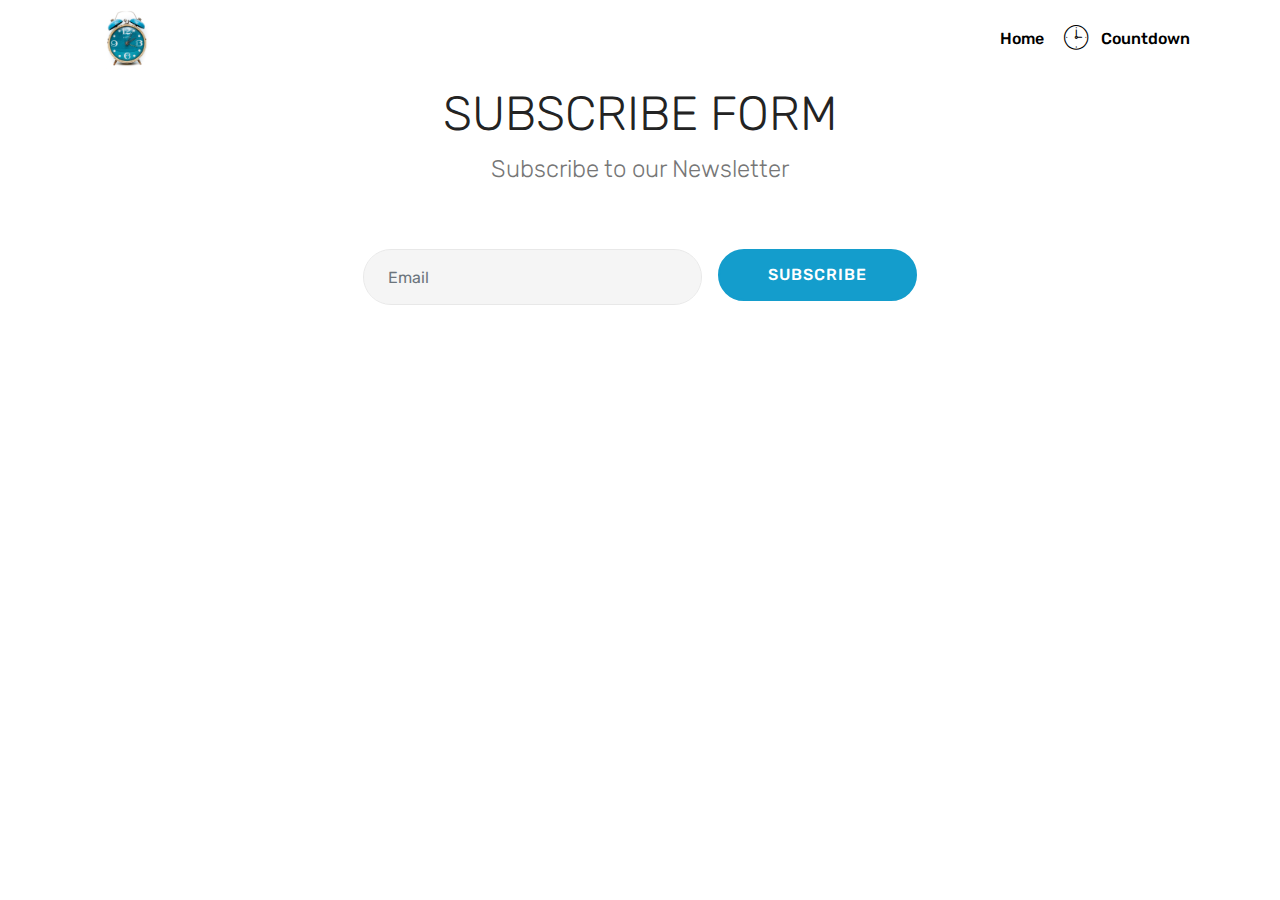
==== index.html @ 32a5a4f1 "create github pages" ====
<!DOCTYPE html>
<html  >
<head>
  <!-- Site made with Mobirise Website Builder v4.12.3, https://mobirise.com -->
  <meta charset="UTF-8">
  <meta http-equiv="X-UA-Compatible" content="IE=edge">
  <meta name="generator" content="Mobirise v4.12.3, mobirise.com">
  <meta name="viewport" content="width=device-width, initial-scale=1, minimum-scale=1">
  <link rel="shortcut icon" href="assets/images/mbr.jpg" type="image/x-icon">
  <meta name="description" content="">
  
  
  <title>Home</title>
  <link rel="stylesheet" href="assets/web/assets/mobirise-icons/mobirise-icons.css">
  <link rel="stylesheet" href="assets/bootstrap/css/bootstrap.min.css">
  <link rel="stylesheet" href="assets/bootstrap/css/bootstrap-grid.min.css">
  <link rel="stylesheet" href="assets/bootstrap/css/bootstrap-reboot.min.css">
  <link rel="stylesheet" href="assets/tether/tether.min.css">
  <link rel="stylesheet" href="assets/dropdown/css/style.css">
  <link rel="stylesheet" href="assets/theme/css/style.css">
  <link rel="preload" as="style" href="assets/mobirise/css/mbr-additional.css"><link rel="stylesheet" href="assets/mobirise/css/mbr-additional.css" type="text/css">
  
  
  
</head>
<body>
  <section class="menu cid-s69Que84kx" once="menu" id="menu2-0">

    

    <nav class="navbar navbar-expand beta-menu navbar-dropdown align-items-center navbar-fixed-top navbar-toggleable-sm">
        <button class="navbar-toggler navbar-toggler-right" type="button" data-toggle="collapse" data-target="#navbarSupportedContent" aria-controls="navbarSupportedContent" aria-expanded="false" aria-label="Toggle navigation">
            <div class="hamburger">
                <span></span>
                <span></span>
                <span></span>
                <span></span>
            </div>
        </button>
        <div class="menu-logo">
            <div class="navbar-brand">
                <span class="navbar-logo">
                    <a href="#top">
                        <img src="assets/images/mbr.jpg" alt="Mobirise" title="" style="height: 3.8rem;">
                    </a>
                </span>
                
            </div>
        </div>
        <div class="collapse navbar-collapse" id="navbarSupportedContent">
            <ul class="navbar-nav nav-dropdown nav-right" data-app-modern-menu="true"><li class="nav-item">
                    <a class="nav-link link text-black display-4" href="#top">
                        Home<br></a>
                </li>
                <li class="nav-item">
                    <a class="nav-link link text-black display-4" href="https://mobirise.co"><span class="mbri-clock mbr-iconfont mbr-iconfont-btn"></span>Countdown</a>
                </li></ul>
            
        </div>
    </nav>
</section>

<section class="engine"><a href="https://mobirise.info/q">responsive website templates</a></section><section class="mbr-section form3 cid-s69RlqzAQ7" id="form3-2">

    

    

    <div class="container">
        <div class="row justify-content-center">
            <div class="title col-12 col-lg-8">
                <h2 class="align-center pb-2 mbr-fonts-style display-2">
                    SUBSCRIBE FORM
                </h2>
                <h3 class="mbr-section-subtitle align-center pb-5 mbr-light mbr-fonts-style display-5">
                    Subscribe to our Newsletter
                </h3>
            </div>
        </div>

        <div class="row py-2 justify-content-center">
            <div class="col-12 col-lg-6  col-md-8 " data-form-type="formoid">
                <!---Formbuilder Form--->
                <form action="https://mobirise.com/" method="POST" class="mbr-form form-with-styler" data-form-title="Mobirise Form"><input type="hidden" name="email" data-form-email="true" value="eE0PoYjdvXdyvgnJdtGIcKxyGFdtBMKmzYvgqTqOz9B08uJeAkQHFXdXEW5zyELEdpANxX0bjVE+nSYcNkMF8zkrwMq7YS2XF1Akot2BmqCSuTBiRrSqjq4r8BH7pEhG">
                    <div class="row">
                        <div hidden="hidden" data-form-alert="" class="alert alert-success col-12">Thanks for fuckin existing idk</div>
                        <div hidden="hidden" data-form-alert-danger="" class="alert alert-danger col-12">
                        </div>
                    </div>
                    <div class="dragArea row">
                        <div class="form-group col" data-for="email">
                            <input type="email" name="email" placeholder="Email" data-form-field="Email" required="required" class="form-control display-7" id="email-form3-2">
                        </div>
                        <div class="col-auto input-group-btn"><button type="submit" class="btn btn-primary display-4">SUBSCRIBE</button></div>
                    </div>
                </form><!---Formbuilder Form--->
            </div>
        </div>
    </div>
</section>


  <script src="assets/web/assets/jquery/jquery.min.js"></script>
  <script src="assets/popper/popper.min.js"></script>
  <script src="assets/bootstrap/js/bootstrap.min.js"></script>
  <script src="assets/tether/tether.min.js"></script>
  <script src="assets/smoothscroll/smooth-scroll.js"></script>
  <script src="assets/dropdown/js/nav-dropdown.js"></script>
  <script src="assets/dropdown/js/navbar-dropdown.js"></script>
  <script src="assets/touchswipe/jquery.touch-swipe.min.js"></script>
  <script src="assets/theme/js/script.js"></script>
  <script src="assets/formoid/formoid.min.js"></script>
  
  
</body>
</html>
---- assets/web/assets/mobirise-icons/mobirise-icons.css ----
@font-face {
  font-family: 'MobiriseIcons';
  src:  url('mobirise-icons.eot?spat4u');
  src:  url('mobirise-icons.eot?spat4u#iefix') format('embedded-opentype'),
    url('mobirise-icons.ttf?spat4u') format('truetype'),
    url('mobirise-icons.woff?spat4u') format('woff'),
    url('mobirise-icons.svg?spat4u#MobiriseIcons') format('svg');
  font-weight: normal;
  font-style: normal;
  font-display: swap;
}

[class^="mbri-"], [class*=" mbri-"] {
  /* use !important to prevent issues with browser extensions that change fonts */
  font-family: MobiriseIcons !important;
  speak: none;
  font-style: normal;
  font-weight: normal;
  font-variant: normal;
  text-transform: none;
  line-height: 1;

  /* Better Font Rendering =========== */
  -webkit-font-smoothing: antialiased;
  -moz-osx-font-smoothing: grayscale;
}

.mbri-add-submenu:before {
  content: "\e900";
}
.mbri-alert:before {
  content: "\e901";
}
.mbri-align-center:before {
  content: "\e902";
}
.mbri-align-justify:before {
  content: "\e903";
}
.mbri-align-left:before {
  content: "\e904";
}
.mbri-align-right:before {
  content: "\e905";
}
.mbri-android:before {
  content: "\e906";
}
.mbri-apple:before {
  content: "\e907";
}
.mbri-arrow-down:before {
  content: "\e908";
}
.mbri-arrow-next:before {
  content: "\e909";
}
.mbri-arrow-prev:before {
  content: "\e90a";
}
.mbri-arrow-up:before {
  content: "\e90b";
}
.mbri-bold:before {
  content: "\e90c";
}
.mbri-bookmark:before {
  content: "\e90d";
}
.mbri-bootstrap:before {
  content: "\e90e";
}
.mbri-briefcase:before {
  content: "\e90f";
}
.mbri-browse:before {
  content: "\e910";
}
.mbri-bulleted-list:before {
  content: "\e911";
}
.mbri-calendar:before {
  content: "\e912";
}
.mbri-camera:before {
  content: "\e913";
}
.mbri-cart-add:before {
  content: "\e914";
}
.mbri-cart-full:before {
  content: "\e915";
}
.mbri-cash:before {
  content: "\e916";
}
.mbri-change-style:before {
  content: "\e917";
}
.mbri-chat:before {
  content: "\e918";
}
.mbri-clock:before {
  content: "\e919";
}
.mbri-close:before {
  content: "\e91a";
}
.mbri-cloud:before {
  content: "\e91b";
}
.mbri-code:before {
  content: "\e91c";
}
.mbri-contact-form:before {
  content: "\e91d";
}
.mbri-credit-card:before {
  content: "\e91e";
}
.mbri-cursor-click:before {
  content: "\e91f";
}
.mbri-cust-feedback:before {
  content: "\e920";
}
.mbri-database:before {
  content: "\e921";
}
.mbri-delivery:before {
  content: "\e922";
}
.mbri-desktop:before {
  content: "\e923";
}
.mbri-devices:before {
  content: "\e924";
}
.mbri-down:before {
  content: "\e925";
}
.mbri-download:before {
  content: "\e989";
}
.mbri-drag-n-drop:before {
  content: "\e927";
}
.mbri-drag-n-drop2:before {
  content: "\e928";
}
.mbri-edit:before {
  content: "\e929";
}
.mbri-edit2:before {
  content: "\e92a";
}
.mbri-error:before {
  content: "\e92b";
}
.mbri-extension:before {
  content: "\e92c";
}
.mbri-features:before {
  content: "\e92d";
}
.mbri-file:before {
  content: "\e92e";
}
.mbri-flag:before {
  content: "\e92f";
}
.mbri-folder:before {
  content: "\e930";
}
.mbri-gift:before {
  content: "\e931";
}
.mbri-github:before {
  content: "\e932";
}
.mbri-globe:before {
  content: "\e933";
}
.mbri-globe-2:before {
  content: "\e934";
}
.mbri-growing-chart:before {
  content: "\e935";
}
.mbri-hearth:before {
  content: "\e936";
}
.mbri-help:before {
  content: "\e937";
}
.mbri-home:before {
  content: "\e938";
}
.mbri-hot-cup:before {
  content: "\e939";
}
.mbri-idea:before {
  content: "\e93a";
}
.mbri-image-gallery:before {
  content: "\e93b";
}
.mbri-image-slider:before {
  content: "\e93c";
}
.mbri-info:before {
  content: "\e93d";
}
.mbri-italic:before {
  content: "\e93e";
}
.mbri-key:before {
  content: "\e93f";
}
.mbri-laptop:before {
  content: "\e940";
}
.mbri-layers:before {
  content: "\e941";
}
.mbri-left-right:before {
  content: "\e942";
}
.mbri-left:before {
  content: "\e943";
}
.mbri-letter:before {
  content: "\e944";
}
.mbri-like:before {
  content: "\e945";
}
.mbri-link:before {
  content: "\e946";
}
.mbri-lock:before {
  content: "\e947";
}
.mbri-login:before {
  content: "\e948";
}
.mbri-logout:before {
  content: "\e949";
}
.mbri-magic-stick:before {
  content: "\e94a";
}
.mbri-map-pin:before {
  content: "\e94b";
}
.mbri-menu:before {
  content: "\e94c";
}
.mbri-mobile:before {
  content: "\e94d";
}
.mbri-mobile2:before {
  content: "\e94e";
}
.mbri-mobirise:before {
  content: "\e94f";
}
.mbri-more-horizontal:before {
  content: "\e950";
}
.mbri-more-vertical:before {
  content: "\e951";
}
.mbri-music:before {
  content: "\e952";
}
.mbri-new-file:before {
  content: "\e953";
}
.mbri-numbered-list:before {
  content: "\e954";
}
.mbri-opened-folder:before {
  content: "\e955";
}
.mbri-pages:before {
  content: "\e956";
}
.mbri-paper-plane:before {
  content: "\e957";
}
.mbri-paperclip:before {
  content: "\e958";
}
.mbri-photo:before {
  content: "\e959";
}
.mbri-photos:before {
  content: "\e95a";
}
.mbri-pin:before {
  content: "\e95b";
}
.mbri-play:before {
  content: "\e95c";
}
.mbri-plus:before {
  content: "\e95d";
}
.mbri-preview:before {
  content: "\e95e";
}
.mbri-print:before {
  content: "\e95f";
}
.mbri-protect:before {
  content: "\e960";
}
.mbri-question:before {
  content: "\e961";
}
.mbri-quote-left:before {
  content: "\e962";
}
.mbri-quote-right:before {
  content: "\e963";
}
.mbri-refresh:before {
  content: "\e964";
}
.mbri-responsive:before {
  content: "\e965";
}
.mbri-right:before {
  content: "\e966";
}
.mbri-rocket:before {
  content: "\e967";
}
.mbri-sad-face:before {
  content: "\e968";
}
.mbri-sale:before {
  content: "\e969";
}
.mbri-save:before {
  content: "\e96a";
}
.mbri-search:before {
  content: "\e96b";
}
.mbri-setting:before {
  content: "\e96c";
}
.mbri-setting2:before {
  content: "\e96d";
}
.mbri-setting3:before {
  content: "\e96e";
}
.mbri-share:before {
  content: "\e96f";
}
.mbri-shopping-bag:before {
  content: "\e970";
}
.mbri-shopping-basket:before {
  content: "\e971";
}
.mbri-shopping-cart:before {
  content: "\e972";
}
.mbri-sites:before {
  content: "\e973";
}
.mbri-smile-face:before {
  content: "\e974";
}
.mbri-speed:before {
  content: "\e975";
}
.mbri-star:before {
  content: "\e976";
}
.mbri-success:before {
  content: "\e977";
}
.mbri-sun:before {
  content: "\e978";
}
.mbri-sun2:before {
  content: "\e979";
}
.mbri-tablet:before {
  content: "\e97a";
}
.mbri-tablet-vertical:before {
  content: "\e97b";
}
.mbri-target:before {
  content: "\e97c";
}
.mbri-timer:before {
  content: "\e97d";
}
.mbri-to-ftp:before {
  content: "\e97e";
}
.mbri-to-local-drive:before {
  content: "\e97f";
}
.mbri-touch-swipe:before {
  content: "\e980";
}
.mbri-touch:before {
  content: "\e981";
}
.mbri-trash:before {
  content: "\e982";
}
.mbri-underline:before {
  content: "\e983";
}
.mbri-unlink:before {
  content: "\e984";
}
.mbri-unlock:before {
  content: "\e985";
}
.mbri-up-down:before {
  content: "\e986";
}
.mbri-up:before {
  content: "\e987";
}
.mbri-update:before {
  content: "\e988";
}
.mbri-upload:before {
 content: "\e926"; 
}
.mbri-user:before {
  content: "\e98a";
}
.mbri-user2:before {
  content: "\e98b";
}
.mbri-users:before {
  content: "\e98c";
}
.mbri-video:before {
  content: "\e98d";
}
.mbri-video-play:before {
  content: "\e98e";
}
.mbri-watch:before {
  content: "\e98f";
}
.mbri-website-theme:before {
  content: "\e990";
}
.mbri-wifi:before {
  content: "\e991";
}
.mbri-windows:before {
  content: "\e992";
}
.mbri-zoom-out:before {
  content: "\e993";
}
.mbri-redo:before {
  content: "\e994";
}
.mbri-undo:before {
  content: "\e995";
}
---- assets/dropdown/css/style.css ----
.navbar-dropdown {
  left: 0;
  padding: 0;
  position: absolute;
  right: 0;
  top: 0;
  transition: all 0.45s ease;
  z-index: 1030;
  background: #282828; }
  .navbar-dropdown .navbar-logo {
    margin-right: 0.8rem;
    transition: margin 0.3s ease-in-out;
    vertical-align: middle; }
    .navbar-dropdown .navbar-logo img {
      height: 3.125rem;
      transition: all 0.3s ease-in-out; }
    .navbar-dropdown .navbar-logo.mbr-iconfont {
      font-size: 3.125rem;
      line-height: 3.125rem; }
  .navbar-dropdown .navbar-caption {
    font-weight: 700;
    white-space: normal;
    vertical-align: -4px;
    line-height: 3.125rem !important; }
    .navbar-dropdown .navbar-caption, .navbar-dropdown .navbar-caption:hover {
      color: inherit;
      text-decoration: none; }
  .navbar-dropdown .mbr-iconfont + .navbar-caption {
    vertical-align: -1px; }
  .navbar-dropdown.navbar-fixed-top {
    position: fixed; }
  .navbar-dropdown .navbar-brand span {
    vertical-align: -4px; }
  .navbar-dropdown.bg-color.transparent {
    background: none; }
  .navbar-dropdown.navbar-short .navbar-brand {
    padding: 0.625rem 0; }
    .navbar-dropdown.navbar-short .navbar-brand span {
      vertical-align: -1px; }
  .navbar-dropdown.navbar-short .navbar-caption {
    line-height: 2.375rem !important;
    vertical-align: -2px; }
  .navbar-dropdown.navbar-short .navbar-logo {
    margin-right: 0.5rem; }
    .navbar-dropdown.navbar-short .navbar-logo img {
      height: 2.375rem; }
    .navbar-dropdown.navbar-short .navbar-logo.mbr-iconfont {
      font-size: 2.375rem;
      line-height: 2.375rem; }
  .navbar-dropdown.navbar-short .mbr-table-cell {
    height: 3.625rem; }
  .navbar-dropdown .navbar-close {
    left: 0.6875rem;
    position: fixed;
    top: 0.75rem;
    z-index: 1000; }
  .navbar-dropdown .hamburger-icon {
    content: "";
    display: inline-block;
    vertical-align: middle;
    width: 16px;
    -webkit-box-shadow: 0 -6px 0 1px #282828,0 0 0 1px #282828,0 6px 0 1px #282828;
    -moz-box-shadow: 0 -6px 0 1px #282828,0 0 0 1px #282828,0 6px 0 1px #282828;
    box-shadow: 0 -6px 0 1px #282828,0 0 0 1px #282828,0 6px 0 1px #282828; }

.dropdown-menu .dropdown-toggle[data-toggle="dropdown-submenu"]::after {
  border-bottom: 0.35em solid transparent;
  border-left: 0.35em solid;
  border-right: 0;
  border-top: 0.35em solid transparent;
  margin-left: 0.3rem; }

.dropdown-menu .dropdown-item:focus {
  outline: 0; }

.nav-dropdown {
  font-size: 0.75rem;
  font-weight: 500;
  height: auto !important; }
  .nav-dropdown .nav-btn {
    padding-left: 1rem; }
  .nav-dropdown .link {
    margin: .667em 1.667em;
    font-weight: 500;
    padding: 0;
    transition: color .2s ease-in-out; }
    .nav-dropdown .link.dropdown-toggle {
      margin-right: 2.583em; }
      .nav-dropdown .link.dropdown-toggle::after {
        margin-left: .25rem;
        border-top: 0.35em solid;
        border-right: 0.35em solid transparent;
        border-left: 0.35em solid transparent;
        border-bottom: 0; }
      .nav-dropdown .link.dropdown-toggle[aria-expanded="true"] {
        margin: 0;
        padding: 0.667em 3.263em  0.667em 1.667em; }
  .nav-dropdown .link::after,
  .nav-dropdown .dropdown-item::after {
    color: inherit; }
  .nav-dropdown .btn {
    font-size: 0.75rem;
    font-weight: 700;
    letter-spacing: 0;
    margin-bottom: 0;
    padding-left: 1.25rem;
    padding-right: 1.25rem; }
  .nav-dropdown .dropdown-menu {
    border-radius: 0;
    border: 0;
    left: 0;
    margin: 0;
    padding-bottom: 1.25rem;
    padding-top: 1.25rem;
    position: relative; }
  .nav-dropdown .dropdown-submenu {
    margin-left: 0.125rem;
    top: 0; }
  .nav-dropdown .dropdown-item {
    font-weight: 500;
    line-height: 2;
    padding: 0.3846em 4.615em 0.3846em 1.5385em;
    position: relative;
    transition: color .2s ease-in-out, background-color .2s ease-in-out; }
    .nav-dropdown .dropdown-item::after {
      margin-top: -0.3077em;
      position: absolute;
      right: 1.1538em;
      top: 50%; }
    .nav-dropdown .dropdown-item:focus, .nav-dropdown .dropdown-item:hover {
      background: none; }

@media (max-width: 767px) {
  .nav-dropdown.navbar-toggleable-sm {
    bottom: 0;
    display: none;
    left: 0;
    overflow-x: hidden;
    position: fixed;
    top: 0;
    transform: translateX(-100%);
    -ms-transform: translateX(-100%);
    -webkit-transform: translateX(-100%);
    width: 18.75rem;
    z-index: 999; } }
.nav-dropdown.navbar-toggleable-xl {
  bottom: 0;
  display: none;
  left: 0;
  overflow-x: hidden;
  position: fixed;
  top: 0;
  transform: translateX(-100%);
  -ms-transform: translateX(-100%);
  -webkit-transform: translateX(-100%);
  width: 18.75rem;
  z-index: 999; }

.nav-dropdown-sm {
  display: block !important;
  overflow-x: hidden;
  overflow: auto;
  padding-top: 3.875rem; }
  .nav-dropdown-sm::after {
    content: "";
    display: block;
    height: 3rem;
    width: 100%; }
  .nav-dropdown-sm.collapse.in ~ .navbar-close {
    display: block !important; }
  .nav-dropdown-sm.collapsing, .nav-dropdown-sm.collapse.in {
    transform: translateX(0);
    -ms-transform: translateX(0);
    -webkit-transform: translateX(0);
    transition: all 0.25s ease-out;
    -webkit-transition: all 0.25s ease-out;
    background: #282828; }
  .nav-dropdown-sm.collapsing[aria-expanded="false"] {
    transform: translateX(-100%);
    -ms-transform: translateX(-100%);
    -webkit-transform: translateX(-100%); }
  .nav-dropdown-sm .nav-item {
    display: block;
    margin-left: 0 !important;
    padding-left: 0; }
  .nav-dropdown-sm .link,
  .nav-dropdown-sm .dropdown-item {
    border-top: 1px dotted rgba(255, 255, 255, 0.1);
    font-size: 0.8125rem;
    line-height: 1.6;
    margin: 0 !important;
    padding: 0.875rem 2.4rem 0.875rem 1.5625rem !important;
    position: relative;
    white-space: normal; }
    .nav-dropdown-sm .link:focus, .nav-dropdown-sm .link:hover,
    .nav-dropdown-sm .dropdown-item:focus,
    .nav-dropdown-sm .dropdown-item:hover {
      background: rgba(0, 0, 0, 0.2) !important;
      color: #c0a375; }
  .nav-dropdown-sm .nav-btn {
    position: relative;
    padding: 1.5625rem 1.5625rem 0 1.5625rem; }
    .nav-dropdown-sm .nav-btn::before {
      border-top: 1px dotted rgba(255, 255, 255, 0.1);
      content: "";
      left: 0;
      position: absolute;
      top: 0;
      width: 100%; }
    .nav-dropdown-sm .nav-btn + .nav-btn {
      padding-top: 0.625rem; }
      .nav-dropdown-sm .nav-btn + .nav-btn::before {
        display: none; }
  .nav-dropdown-sm .btn {
    padding: 0.625rem 0; }
  .nav-dropdown-sm .dropdown-toggle[data-toggle="dropdown-submenu"]::after {
    margin-left: .25rem;
    border-top: 0.35em solid;
    border-right: 0.35em solid transparent;
    border-left: 0.35em solid transparent;
    border-bottom: 0; }
  .nav-dropdown-sm .dropdown-toggle[data-toggle="dropdown-submenu"][aria-expanded="true"]::after {
    border-top: 0;
    border-right: 0.35em solid transparent;
    border-left: 0.35em solid transparent;
    border-bottom: 0.35em solid; }
  .nav-dropdown-sm .dropdown-menu {
    margin: 0;
    padding: 0;
    position: relative;
    top: 0;
    left: 0;
    width: 100%;
    border: 0;
    float: none;
    border-radius: 0;
    background: none; }
  .nav-dropdown-sm .dropdown-submenu {
    left: 100%;
    margin-left: 0.125rem;
    margin-top: -1.25rem;
    top: 0; }

.navbar-toggleable-sm .nav-dropdown .dropdown-menu {
  position: absolute; }

.navbar-toggleable-sm .nav-dropdown .dropdown-submenu {
  left: 100%;
  margin-left: 0.125rem;
  margin-top: -1.25rem;
  top: 0; }

.navbar-toggleable-sm.opened .nav-dropdown .dropdown-menu {
  position: relative; }

.navbar-toggleable-sm.opened .nav-dropdown .dropdown-submenu {
  left: 0;
  margin-left: 00rem;
  margin-top: 0rem;
  top: 0; }

.is-builder .nav-dropdown.collapsing {
  transition: none !important; }

/*# sourceMappingURL=style.css.map */
---- assets/theme/css/style.css ----
@charset "UTF-8";
/*!
 * Mobirise v4 theme (https://mobirise.com/)
 * Copyright 2017 Mobirise
 */
section {
  background-color: #eeeeee;
}

body {
  font-style: normal;
  line-height: 1.5;
}

section,
.container,
.container-fluid {
  position: relative;
  word-wrap: break-word;
}

a.mbr-iconfont:hover {
  text-decoration: none;
}

.article .lead p,
.article .lead ul,
.article .lead ol,
.article .lead pre,
.article .lead blockquote {
  margin-bottom: 0;
}

ul,
ol,
pre,
blockquote {
  margin-bottom: 2.3125rem;
}

pre {
  background: #f4f4f4;
  padding: 10px 24px;
  white-space: pre-wrap;
}

.inactive {
  -webkit-user-select: none;
  -moz-user-select: none;
  -ms-user-select: none;
  user-select: none;
  pointer-events: none;
  -webkit-user-drag: none;
  user-drag: none;
}

.mbr-section__comments .row {
  justify-content: center;
  -webkit-justify-content: center;
}

a {
  font-style: normal;
  font-weight: 400;
  cursor: pointer;
}
a, a:hover {
  text-decoration: none;
}

figure {
  margin-bottom: 0;
}

body {
  color: #232323;
}

h1,
h2,
h3,
h4,
h5,
h6,
.h1,
.h2,
.h3,
.h4,
.h5,
.h6,
.display-1,
.display-2,
.display-3,
.display-4 {
  line-height: 1;
  word-break: break-word;
  word-wrap: break-word;
}

.mbr-section-title {
  font-style: normal;
  line-height: 1.2;
}

.mbr-section-subtitle {
  line-height: 1.3;
}

.mbr-text {
  font-style: normal;
  line-height: 1.6;
}

b,
strong {
  font-weight: bold;
}

blockquote {
  padding: 10px 0 10px 20px;
  position: relative;
  border-left: 2px solid;
  border-color: #ff3366;
}

input:-webkit-autofill, input:-webkit-autofill:hover, input:-webkit-autofill:focus, input:-webkit-autofill:active {
  transition-delay: 9999s;
  transition-property: background-color, color;
}

textarea[type=hidden] {
  display: none;
}

body {
  position: relative;
}

section {
  background-position: 50% 50%;
  background-repeat: no-repeat;
  background-size: cover;
}
section .mbr-background-video,
section .mbr-background-video-preview {
  position: absolute;
  bottom: 0;
  left: 0;
  right: 0;
  top: 0;
}

.hidden {
  visibility: hidden;
}

.mbr-z-index20 {
  z-index: 20;
}

/*! Base colors */
.mbr-white {
  color: #ffffff;
}

.mbr-black {
  color: #000000;
}

.mbr-bg-white {
  background-color: #ffffff;
}

.mbr-bg-black {
  background-color: #000000;
}

/*! Text-aligns */
.align-left {
  text-align: left;
}

.align-center {
  text-align: center;
}

.align-right {
  text-align: right;
}

@media (max-width: 767px) {
  .align-left,
.align-center,
.align-right,
.mbr-section-btn,
.mbr-section-title {
    text-align: center;
  }
}
/*! Font-weight  */
.mbr-light {
  font-weight: 300;
}

.mbr-regular {
  font-weight: 400;
}

.mbr-semibold {
  font-weight: 500;
}

.mbr-bold {
  font-weight: 700;
}

/*! Media  */
.media-size-item {
  -webkit-flex: 1 1 auto;
  -moz-flex: 1 1 auto;
  -ms-flex: 1 1 auto;
  -o-flex: 1 1 auto;
  flex: 1 1 auto;
}

.media-content {
  -webkit-flex-basis: 100%;
  flex-basis: 100%;
}

.media-container-row {
  display: -ms-flexbox;
  display: -webkit-flex;
  display: flex;
  -webkit-flex-direction: row;
  -ms-flex-direction: row;
  flex-direction: row;
  -webkit-flex-wrap: wrap;
  -ms-flex-wrap: wrap;
  flex-wrap: wrap;
  -webkit-justify-content: center;
  -ms-flex-pack: center;
  justify-content: center;
  -webkit-align-content: center;
  -ms-flex-line-pack: center;
  align-content: center;
  -webkit-align-items: start;
  -ms-flex-align: start;
  align-items: start;
}
.media-container-row .media-size-item {
  width: 400px;
}

.media-container-column {
  display: -ms-flexbox;
  display: -webkit-flex;
  display: flex;
  -webkit-flex-direction: column;
  -ms-flex-direction: column;
  flex-direction: column;
  -webkit-flex-wrap: wrap;
  -ms-flex-wrap: wrap;
  flex-wrap: wrap;
  -webkit-justify-content: center;
  -ms-flex-pack: center;
  justify-content: center;
  -webkit-align-content: center;
  -ms-flex-line-pack: center;
  align-content: center;
  -webkit-align-items: stretch;
  -ms-flex-align: stretch;
  align-items: stretch;
}
.media-container-column > * {
  width: 100%;
}

@media (min-width: 992px) {
  .media-container-row {
    -webkit-flex-wrap: nowrap;
    -ms-flex-wrap: nowrap;
    flex-wrap: nowrap;
  }
}
figure {
  overflow: hidden;
}

figure[mbr-media-size] {
  transition: width 0.1s;
}

.mbr-figure img,
.mbr-figure iframe {
  display: block;
  width: 100%;
}

.card {
  background-color: transparent;
  border: none;
}

.card-box {
  width: 100%;
}

.card-img {
  text-align: center;
  flex-shrink: 0;
  -webkit-flex-shrink: 0;
}

.media {
  max-width: 100%;
  margin: 0 auto;
}

.mbr-figure {
  -ms-flex-item-align: center;
  -ms-grid-row-align: center;
  -webkit-align-self: center;
  align-self: center;
}

.media-container > div {
  max-width: 100%;
}

.mbr-figure img,
.card-img img {
  width: 100%;
}

@media (max-width: 991px) {
  .media-size-item {
    width: auto !important;
  }

  .media {
    width: auto;
  }

  .mbr-figure {
    width: 100% !important;
  }
}
/*! Buttons */
.btn {
  font-weight: 500;
  border-width: 2px;
  font-style: normal;
  letter-spacing: 1px;
  margin: 0.4rem 0.8rem;
  white-space: normal;
  -webkit-transition: all 0.3s ease-in-out;
  -moz-transition: all 0.3s ease-in-out;
  transition: all 0.3s ease-in-out;
  display: inline-flex;
  align-items: center;
  justify-content: center;
  word-break: break-word;
  -webkit-align-items: center;
  -webkit-justify-content: center;
  display: -webkit-inline-flex;
}

.btn-sm {
  font-weight: 500;
  letter-spacing: 1px;
  -webkit-transition: all 0.3s ease-in-out;
  -moz-transition: all 0.3s ease-in-out;
  transition: all 0.3s ease-in-out;
}

.btn-md {
  font-weight: 500;
  letter-spacing: 1px;
  margin: 0.4rem 0.8rem !important;
  -webkit-transition: all 0.3s ease-in-out;
  -moz-transition: all 0.3s ease-in-out;
  transition: all 0.3s ease-in-out;
}

.btn-lg {
  font-weight: 500;
  letter-spacing: 1px;
  margin: 0.4rem 0.8rem !important;
  -webkit-transition: all 0.3s ease-in-out;
  -moz-transition: all 0.3s ease-in-out;
  transition: all 0.3s ease-in-out;
}

.mbr-section-btn {
  margin-left: -0.25rem;
  margin-right: -0.25rem;
  font-size: 0;
}

nav .mbr-section-btn {
  margin-left: 0rem;
  margin-right: 0rem;
}

.btn-form {
  border-radius: 0;
}
.btn-form:hover {
  cursor: pointer;
}

/*! Btn icon margin */
.btn .mbr-iconfont,
.btn.btn-sm .mbr-iconfont {
  cursor: pointer;
  margin-right: 0.5rem;
}

.btn.btn-md .mbr-iconfont,
.btn.btn-md .mbr-iconfont {
  margin-right: 0.8rem;
}

.mbr-regular {
  font-weight: 400;
}

.mbr-semibold {
  font-weight: 500;
}

.mbr-bold {
  font-weight: 700;
}

[type=submit] {
  -webkit-appearance: none;
}

/*! Full-screen */
.mbr-fullscreen .mbr-overlay {
  min-height: 100vh;
}

.mbr-fullscreen {
  display: flex;
  display: -webkit-flex;
  display: -moz-flex;
  display: -ms-flex;
  display: -o-flex;
  align-items: center;
  -webkit-align-items: center;
  min-height: 100vh;
  padding-top: 3rem;
  padding-bottom: 3rem;
}

/*! Map */
.map {
  height: 25rem;
  position: relative;
}
.map iframe {
  width: 100%;
  height: 100%;
}

.mbr-overlay {
  background-color: #000;
  bottom: 0;
  left: 0;
  opacity: 0.5;
  position: absolute;
  right: 0;
  top: 0;
  z-index: 0;
  pointer-events: none;
}

/* Form */
blockquote {
  font-style: italic;
  padding: 10px 0 10px 20px;
  font-size: 1.09rem;
  position: relative;
  border-width: 3px;
}

.form-control {
  background-color: #f5f5f5;
  box-shadow: none;
  color: #565656;
  line-height: 1.43;
  min-height: 3.5em;
  padding: 1.07em 0.5em;
}
.form-control, .form-control:focus {
  border: 1px solid #e8e8e8;
}
.form-active .form-control:invalid {
  border-color: red;
}

.form-control-label {
  position: relative;
  cursor: pointer;
  margin-bottom: 0.357em;
  padding: 0;
}

.alert {
  color: #ffffff;
  border-radius: 0;
  border: 0;
  font-size: 0.875rem;
  line-height: 1.5;
  margin-bottom: 1.875rem;
  padding: 1.25rem;
  position: relative;
}
.alert.alert-form::after {
  background-color: inherit;
  bottom: -7px;
  content: "";
  display: block;
  height: 14px;
  left: 50%;
  margin-left: -7px;
  position: absolute;
  transform: rotate(45deg);
  width: 14px;
  -webkit-transform: rotate(45deg);
}

.form-asterisk {
  font-family: initial;
  position: absolute;
  top: -2px;
  font-weight: normal;
}

/*! Scroll to top arrow */
#scrollToTop a i:before {
  content: "";
  position: absolute;
  height: 40%;
  top: 25%;
  background: #fff;
  width: 2px;
  left: calc(50% - 1px);
}
#scrollToTop a i:after {
  content: "";
  position: absolute;
  display: block;
  border-top: 2px solid #fff;
  border-right: 2px solid #fff;
  width: 40%;
  height: 40%;
  left: 30%;
  bottom: 30%;
  transform: rotate(135deg);
  -webkit-transform: rotate(135deg);
}

.mbr-arrow-up {
  bottom: 25px;
  right: 90px;
  position: fixed;
  text-align: right;
  z-index: 5000;
  color: #ffffff;
  font-size: 32px;
  transform: rotate(180deg);
  -webkit-transform: rotate(180deg);
}

.mbr-arrow-up a {
  background: rgba(0, 0, 0, 0.2);
  border-radius: 3px;
  color: #fff;
  display: inline-block;
  height: 60px;
  width: 60px;
  outline-style: none !important;
  position: relative;
  text-decoration: none;
  transition: all 0.3s ease-in-out;
  cursor: pointer;
  text-align: center;
}
.mbr-arrow-up a:hover {
  background-color: rgba(0, 0, 0, 0.4);
}
.mbr-arrow-up a i {
  line-height: 60px;
}

.mbr-arrow-up-icon {
  display: block;
  color: #fff;
}

.mbr-arrow-up-icon::before {
  content: "›";
  display: inline-block;
  font-family: serif;
  font-size: 32px;
  line-height: 1;
  font-style: normal;
  position: relative;
  top: 6px;
  left: -4px;
  -webkit-transform: rotate(-90deg);
  transform: rotate(-90deg);
}

/*! Arrow Down */
.mbr-arrow {
  position: absolute;
  bottom: 45px;
  left: 50%;
  width: 60px;
  height: 60px;
  cursor: pointer;
  background-color: rgba(80, 80, 80, 0.5);
  border-radius: 50%;
  -webkit-transform: translateX(-50%);
  transform: translateX(-50%);
}
.mbr-arrow > a {
  display: inline-block;
  text-decoration: none;
  outline-style: none;
  -webkit-animation: arrowdown 1.7s ease-in-out infinite;
  animation: arrowdown 1.7s ease-in-out infinite;
}
.mbr-arrow > a > i {
  position: absolute;
  top: -2px;
  left: 15px;
  font-size: 2rem;
}

@keyframes arrowdown {
  0% {
    transform: translateY(0px);
    -webkit-transform: translateY(0px);
  }
  50% {
    transform: translateY(-5px);
    -webkit-transform: translateY(-5px);
  }
  100% {
    transform: translateY(0px);
    -webkit-transform: translateY(0px);
  }
}
@-webkit-keyframes arrowdown {
  0% {
    transform: translateY(0px);
    -webkit-transform: translateY(0px);
  }
  50% {
    transform: translateY(-5px);
    -webkit-transform: translateY(-5px);
  }
  100% {
    transform: translateY(0px);
    -webkit-transform: translateY(0px);
  }
}
@media (max-width: 500px) {
  .mbr-arrow-up {
    left: 50%;
    right: auto;
    transform: translateX(-50%) rotate(180deg);
    -webkit-transform: translateX(-50%) rotate(180deg);
  }
}
/*Gradients animation*/
@keyframes gradient-animation {
  from {
    background-position: 0% 100%;
    animation-timing-function: ease-in-out;
  }
  to {
    background-position: 100% 0%;
    animation-timing-function: ease-in-out;
  }
}
@-webkit-keyframes gradient-animation {
  from {
    background-position: 0% 100%;
    animation-timing-function: ease-in-out;
  }
  to {
    background-position: 100% 0%;
    animation-timing-function: ease-in-out;
  }
}
.bg-gradient {
  background-size: 200% 200%;
  animation: gradient-animation 5s infinite alternate;
  -webkit-animation: gradient-animation 5s infinite alternate;
}

.menu .navbar-brand {
  display: -webkit-flex;
}
.menu .navbar-brand span {
  display: flex;
  display: -webkit-flex;
}
.menu .navbar-brand .navbar-caption-wrap {
  display: -webkit-flex;
}
.menu .navbar-brand .navbar-logo img {
  display: -webkit-flex;
}
@media (min-width: 768px) and (max-width: 1023px) {
  .menu .navbar-toggleable-sm .navbar-nav {
    display: -webkit-box;
    display: -webkit-flex;
    display: -ms-flexbox;
  }
}
@media (max-width: 1023px) {
  .menu .navbar-collapse {
    max-height: 93.5vh;
  }
  .menu .navbar-collapse.show {
    overflow: auto;
  }
}
@media (min-width: 1024px) {
  .menu .navbar-nav.nav-dropdown {
    display: -webkit-flex;
  }
  .menu .navbar-toggleable-sm .navbar-collapse {
    display: -webkit-flex !important;
  }
  .menu .collapsed .navbar-collapse {
    max-height: 93.5vh;
  }
  .menu .collapsed .navbar-collapse.show {
    overflow: auto;
  }
}
@media (max-width: 767px) {
  .menu .navbar-collapse {
    max-height: 80vh;
  }
}

/* Others*/
.note-check a[data-value=Rubik] {
  font-style: normal;
}

.mbr-arrow a {
  color: #ffffff;
}

@media (max-width: 767px) {
  .mbr-arrow {
    display: none;
  }
}
.navbar {
  display: -webkit-flex;
  -webkit-flex-wrap: wrap;
  -webkit-align-items: center;
  -webkit-justify-content: space-between;
}

.navbar-collapse {
  -webkit-flex-basis: 100%;
  -webkit-flex-grow: 1;
  -webkit-align-items: center;
}

.nav-dropdown .link {
  padding: 0.667em 1.667em !important;
  margin: 0 !important;
}

.nav {
  display: -webkit-flex;
  -webkit-flex-wrap: wrap;
}

.row {
  display: -webkit-flex;
  -webkit-flex-wrap: wrap;
}

.justify-content-center {
  -webkit-justify-content: center;
}

.form-inline {
  display: -webkit-flex;
  -webkit-flex-flow: row wrap;
  -webkit-align-items: center;
}

.card-wrapper {
  -webkit-flex: 1;
}

.carousel-control {
  z-index: 10;
  display: -webkit-flex;
  -webkit-align-items: center;
  -webkit-justify-content: center;
}

.carousel-controls {
  display: -webkit-flex;
}

.media {
  display: -webkit-flex;
}

.form-group:focus {
  outline: none;
}

.jq-selectbox__select {
  padding: 1.07em 0.5em;
  position: absolute;
  top: 0;
  left: 0;
  width: 100%;
}

.jq-selectbox__dropdown {
  position: absolute;
  top: 100%;
  left: 0 !important;
  width: 100% !important;
}

.jq-selectbox__trigger-arrow {
  transform: translateY(-50%);
}

.jq-selectbox li {
  padding: 1.07em 0.5em;
}

input[type=range] {
  padding-left: 0 !important;
  padding-right: 0 !important;
}

.modal-dialog,
.modal-content {
  height: 100%;
}

.modal-dialog .carousel-inner {
  height: calc(100vh - 1.75rem);
}
@media (max-width: 575px) {
  .modal-dialog .carousel-inner {
    height: calc(100vh - 1rem);
  }
}

.carousel-item {
  text-align: center;
}

.carousel-item img {
  margin: auto;
}

.navbar-toggler {
  -webkit-align-self: flex-start;
  -ms-flex-item-align: start;
  align-self: flex-start;
  padding: 0.25rem 0.75rem;
  font-size: 1.25rem;
  line-height: 1;
  background: transparent;
  border: 1px solid transparent;
  -webkit-border-radius: 0.25rem;
  border-radius: 0.25rem;
}

.navbar-toggler:focus,
.navbar-toggler:hover {
  text-decoration: none;
}

.navbar-toggler-icon {
  display: inline-block;
  width: 1.5em;
  height: 1.5em;
  vertical-align: middle;
  content: "";
  background: no-repeat center center;
  -webkit-background-size: 100% 100%;
  -o-background-size: 100% 100%;
  background-size: 100% 100%;
}

.navbar-toggler-left {
  position: absolute;
  left: 1rem;
}

.navbar-toggler-right {
  position: absolute;
  right: 1rem;
}

@media (max-width: 575px) {
  .navbar-toggleable .navbar-nav .dropdown-menu {
    position: static;
    float: none;
  }

  .navbar-toggleable > .container {
    padding-right: 0;
    padding-left: 0;
  }
}
@media (min-width: 576px) {
  .navbar-toggleable {
    -webkit-box-orient: horizontal;
    -webkit-box-direction: normal;
    -webkit-flex-direction: row;
    -ms-flex-direction: row;
    flex-direction: row;
    -webkit-flex-wrap: nowrap;
    -ms-flex-wrap: nowrap;
    flex-wrap: nowrap;
    -webkit-box-align: center;
    -webkit-align-items: center;
    -ms-flex-align: center;
    align-items: center;
  }

  .navbar-toggleable .navbar-nav {
    -webkit-box-orient: horizontal;
    -webkit-box-direction: normal;
    -webkit-flex-direction: row;
    -ms-flex-direction: row;
    flex-direction: row;
  }

  .navbar-toggleable .navbar-nav .nav-link {
    padding-right: 0.5rem;
    padding-left: 0.5rem;
  }

  .navbar-toggleable > .container {
    display: -webkit-box;
    display: -webkit-flex;
    display: -ms-flexbox;
    display: flex;
    -webkit-flex-wrap: nowrap;
    -ms-flex-wrap: nowrap;
    flex-wrap: nowrap;
    -webkit-box-align: center;
    -webkit-align-items: center;
    -ms-flex-align: center;
    align-items: center;
  }

  .navbar-toggleable .navbar-collapse {
    display: -webkit-box !important;
    display: -webkit-flex !important;
    display: -ms-flexbox !important;
    display: flex !important;
    width: 100%;
  }

  .navbar-toggleable .navbar-toggler {
    display: none;
  }
}
@media (max-width: 767px) {
  .navbar-toggleable-sm .navbar-nav .dropdown-menu {
    position: static;
    float: none;
  }

  .navbar-toggleable-sm > .container {
    padding-right: 0;
    padding-left: 0;
  }
}
@media (min-width: 768px) {
  .navbar-toggleable-sm {
    -webkit-box-orient: horizontal;
    -webkit-box-direction: normal;
    -webkit-flex-direction: row;
    -ms-flex-direction: row;
    flex-direction: row;
    -webkit-flex-wrap: nowrap;
    -ms-flex-wrap: nowrap;
    flex-wrap: nowrap;
    -webkit-box-align: center;
    -webkit-align-items: center;
    -ms-flex-align: center;
    align-items: center;
  }

  .navbar-toggleable-sm .navbar-nav {
    -webkit-box-orient: horizontal;
    -webkit-box-direction: normal;
    -webkit-flex-direction: row;
    -ms-flex-direction: row;
    flex-direction: row;
  }

  .navbar-toggleable-sm .navbar-nav .nav-link {
    padding-right: 0.5rem;
    padding-left: 0.5rem;
  }

  .navbar-toggleable-sm > .container {
    display: -webkit-box;
    display: -webkit-flex;
    display: -ms-flexbox;
    display: flex;
    -webkit-flex-wrap: nowrap;
    -ms-flex-wrap: nowrap;
    flex-wrap: nowrap;
    -webkit-box-align: center;
    -webkit-align-items: center;
    -ms-flex-align: center;
    align-items: center;
  }

  .navbar-toggleable-sm .navbar-collapse {
    display: none;
    width: 100%;
  }

  .navbar-toggleable-sm .navbar-toggler {
    display: none;
  }
}
@media (max-width: 1023px) {
  .navbar-toggleable-md .navbar-nav .dropdown-menu {
    position: static;
    float: none;
  }

  .navbar-toggleable-md > .container {
    padding-right: 0;
    padding-left: 0;
  }
}
@media (min-width: 1024px) {
  .navbar-toggleable-md {
    -webkit-box-orient: horizontal;
    -webkit-box-direction: normal;
    -webkit-flex-direction: row;
    -ms-flex-direction: row;
    flex-direction: row;
    -webkit-flex-wrap: nowrap;
    -ms-flex-wrap: nowrap;
    flex-wrap: nowrap;
    -webkit-box-align: center;
    -webkit-align-items: center;
    -ms-flex-align: center;
    align-items: center;
  }

  .navbar-toggleable-md .navbar-nav {
    -webkit-box-orient: horizontal;
    -webkit-box-direction: normal;
    -webkit-flex-direction: row;
    -ms-flex-direction: row;
    flex-direction: row;
  }

  .navbar-toggleable-md .navbar-nav .nav-link {
    padding-right: 0.5rem;
    padding-left: 0.5rem;
  }

  .navbar-toggleable-md > .container {
    display: -webkit-box;
    display: -webkit-flex;
    display: -ms-flexbox;
    display: flex;
    -webkit-flex-wrap: nowrap;
    -ms-flex-wrap: nowrap;
    flex-wrap: nowrap;
    -webkit-box-align: center;
    -webkit-align-items: center;
    -ms-flex-align: center;
    align-items: center;
  }

  .navbar-toggleable-md .navbar-collapse {
    display: -webkit-box !important;
    display: -webkit-flex !important;
    display: -ms-flexbox !important;
    display: flex !important;
    width: 100%;
  }

  .navbar-toggleable-md .navbar-toggler {
    display: none;
  }
}
@media (max-width: 1199px) {
  .navbar-toggleable-lg .navbar-nav .dropdown-menu {
    position: static;
    float: none;
  }

  .navbar-toggleable-lg > .container {
    padding-right: 0;
    padding-left: 0;
  }
}
@media (min-width: 1200px) {
  .navbar-toggleable-lg {
    -webkit-box-orient: horizontal;
    -webkit-box-direction: normal;
    -webkit-flex-direction: row;
    -ms-flex-direction: row;
    flex-direction: row;
    -webkit-flex-wrap: nowrap;
    -ms-flex-wrap: nowrap;
    flex-wrap: nowrap;
    -webkit-box-align: center;
    -webkit-align-items: center;
    -ms-flex-align: center;
    align-items: center;
  }

  .navbar-toggleable-lg .navbar-nav {
    -webkit-box-orient: horizontal;
    -webkit-box-direction: normal;
    -webkit-flex-direction: row;
    -ms-flex-direction: row;
    flex-direction: row;
  }

  .navbar-toggleable-lg .navbar-nav .nav-link {
    padding-right: 0.5rem;
    padding-left: 0.5rem;
  }

  .navbar-toggleable-lg > .container {
    display: -webkit-box;
    display: -webkit-flex;
    display: -ms-flexbox;
    display: flex;
    -webkit-flex-wrap: nowrap;
    -ms-flex-wrap: nowrap;
    flex-wrap: nowrap;
    -webkit-box-align: center;
    -webkit-align-items: center;
    -ms-flex-align: center;
    align-items: center;
  }

  .navbar-toggleable-lg .navbar-collapse {
    display: -webkit-box !important;
    display: -webkit-flex !important;
    display: -ms-flexbox !important;
    display: flex !important;
    width: 100%;
  }

  .navbar-toggleable-lg .navbar-toggler {
    display: none;
  }
}
.navbar-toggleable-xl {
  -webkit-box-orient: horizontal;
  -webkit-box-direction: normal;
  -webkit-flex-direction: row;
  -ms-flex-direction: row;
  flex-direction: row;
  -webkit-flex-wrap: nowrap;
  -ms-flex-wrap: nowrap;
  flex-wrap: nowrap;
  -webkit-box-align: center;
  -webkit-align-items: center;
  -ms-flex-align: center;
  align-items: center;
}

.navbar-toggleable-xl .navbar-nav .dropdown-menu {
  position: static;
  float: none;
}

.navbar-toggleable-xl > .container {
  padding-right: 0;
  padding-left: 0;
}

.navbar-toggleable-xl .navbar-nav {
  -webkit-box-orient: horizontal;
  -webkit-box-direction: normal;
  -webkit-flex-direction: row;
  -ms-flex-direction: row;
  flex-direction: row;
}

.navbar-toggleable-xl .navbar-nav .nav-link {
  padding-right: 0.5rem;
  padding-left: 0.5rem;
}

.navbar-toggleable-xl > .container {
  display: -webkit-box;
  display: -webkit-flex;
  display: -ms-flexbox;
  display: flex;
  -webkit-flex-wrap: nowrap;
  -ms-flex-wrap: nowrap;
  flex-wrap: nowrap;
  -webkit-box-align: center;
  -webkit-align-items: center;
  -ms-flex-align: center;
  align-items: center;
}

.navbar-toggleable-xl .navbar-collapse {
  display: -webkit-box !important;
  display: -webkit-flex !important;
  display: -ms-flexbox !important;
  display: flex !important;
  width: 100%;
}

.navbar-toggleable-xl .navbar-toggler {
  display: none;
}

.card-img {
  width: auto;
}

.menu .navbar.collapsed:not(.beta-menu) {
  flex-direction: column;
  -webkit-flex-direction: column;
}

.carousel-item.active,
.carousel-item-next,
.carousel-item-prev {
  display: -webkit-box;
  display: -webkit-flex;
  display: -ms-flexbox;
  display: flex;
}

.note-air-layout .dropup .dropdown-menu,
.note-air-layout .navbar-fixed-bottom .dropdown .dropdown-menu {
  bottom: initial !important;
}

html,
body {
  height: auto;
  min-height: 100vh;
}

.dropup .dropdown-toggle::after {
  display: none;
}.engine {
	position: absolute;
	text-indent: -2400px;
	text-align: center;
	padding: 0;
	top: 0;
	left: -2400px;
}
---- assets/mobirise/css/mbr-additional.css ----
@import url(https://fonts.googleapis.com/css?family=Rubik:300,300i,400,400i,500,500i,700,700i,900,900i&display=swap);





body {
  font-family: Rubik;
}
.display-1 {
  font-family: 'Rubik', sans-serif;
  font-size: 4.25rem;
  font-display: swap;
}
.display-1 > .mbr-iconfont {
  font-size: 6.8rem;
}
.display-2 {
  font-family: 'Rubik', sans-serif;
  font-size: 3rem;
  font-display: swap;
}
.display-2 > .mbr-iconfont {
  font-size: 4.8rem;
}
.display-4 {
  font-family: 'Rubik', sans-serif;
  font-size: 1rem;
  font-display: swap;
}
.display-4 > .mbr-iconfont {
  font-size: 1.6rem;
}
.display-5 {
  font-family: 'Rubik', sans-serif;
  font-size: 1.5rem;
  font-display: swap;
}
.display-5 > .mbr-iconfont {
  font-size: 2.4rem;
}
.display-7 {
  font-family: 'Rubik', sans-serif;
  font-size: 1rem;
  font-display: swap;
}
.display-7 > .mbr-iconfont {
  font-size: 1.6rem;
}
/* ---- Fluid typography for mobile devices ---- */
/* 1.4 - font scale ratio ( bootstrap == 1.42857 ) */
/* 100vw - current viewport width */
/* (48 - 20)  48 == 48rem == 768px, 20 == 20rem == 320px(minimal supported viewport) */
/* 0.65 - min scale variable, may vary */
@media (max-width: 768px) {
  .display-1 {
    font-size: 3.4rem;
    font-size: calc( 2.1374999999999997rem + (4.25 - 2.1374999999999997) * ((100vw - 20rem) / (48 - 20)));
    line-height: calc( 1.4 * (2.1374999999999997rem + (4.25 - 2.1374999999999997) * ((100vw - 20rem) / (48 - 20))));
  }
  .display-2 {
    font-size: 2.4rem;
    font-size: calc( 1.7rem + (3 - 1.7) * ((100vw - 20rem) / (48 - 20)));
    line-height: calc( 1.4 * (1.7rem + (3 - 1.7) * ((100vw - 20rem) / (48 - 20))));
  }
  .display-4 {
    font-size: 0.8rem;
    font-size: calc( 1rem + (1 - 1) * ((100vw - 20rem) / (48 - 20)));
    line-height: calc( 1.4 * (1rem + (1 - 1) * ((100vw - 20rem) / (48 - 20))));
  }
  .display-5 {
    font-size: 1.2rem;
    font-size: calc( 1.175rem + (1.5 - 1.175) * ((100vw - 20rem) / (48 - 20)));
    line-height: calc( 1.4 * (1.175rem + (1.5 - 1.175) * ((100vw - 20rem) / (48 - 20))));
  }
}
/* Buttons */
.btn {
  padding: 1rem 3rem;
  border-radius: 3px;
}
.btn-sm {
  padding: 0.6rem 1.5rem;
  border-radius: 3px;
}
.btn-md {
  padding: 1rem 3rem;
  border-radius: 3px;
}
.btn-lg {
  padding: 1.2rem 3.2rem;
  border-radius: 3px;
}
.bg-primary {
  background-color: #149dcc !important;
}
.bg-success {
  background-color: #f7ed4a !important;
}
.bg-info {
  background-color: #82786e !important;
}
.bg-warning {
  background-color: #879a9f !important;
}
.bg-danger {
  background-color: #b1a374 !important;
}
.btn-primary,
.btn-primary:active {
  background-color: #149dcc !important;
  border-color: #149dcc !important;
  color: #ffffff !important;
}
.btn-primary:hover,
.btn-primary:focus,
.btn-primary.focus,
.btn-primary.active {
  color: #ffffff !important;
  background-color: #0d6786 !important;
  border-color: #0d6786 !important;
}
.btn-primary.disabled,
.btn-primary:disabled {
  color: #ffffff !important;
  background-color: #0d6786 !important;
  border-color: #0d6786 !important;
}
.btn-secondary,
.btn-secondary:active {
  background-color: #ff3366 !important;
  border-color: #ff3366 !important;
  color: #ffffff !important;
}
.btn-secondary:hover,
.btn-secondary:focus,
.btn-secondary.focus,
.btn-secondary.active {
  color: #ffffff !important;
  background-color: #e50039 !important;
  border-color: #e50039 !important;
}
.btn-secondary.disabled,
.btn-secondary:disabled {
  color: #ffffff !important;
  background-color: #e50039 !important;
  border-color: #e50039 !important;
}
.btn-info,
.btn-info:active {
  background-color: #82786e !important;
  border-color: #82786e !important;
  color: #ffffff !important;
}
.btn-info:hover,
.btn-info:focus,
.btn-info.focus,
.btn-info.active {
  color: #ffffff !important;
  background-color: #59524b !important;
  border-color: #59524b !important;
}
.btn-info.disabled,
.btn-info:disabled {
  color: #ffffff !important;
  background-color: #59524b !important;
  border-color: #59524b !important;
}
.btn-success,
.btn-success:active {
  background-color: #f7ed4a !important;
  border-color: #f7ed4a !important;
  color: #3f3c03 !important;
}
.btn-success:hover,
.btn-success:focus,
.btn-success.focus,
.btn-success.active {
  color: #3f3c03 !important;
  background-color: #eadd0a !important;
  border-color: #eadd0a !important;
}
.btn-success.disabled,
.btn-success:disabled {
  color: #3f3c03 !important;
  background-color: #eadd0a !important;
  border-color: #eadd0a !important;
}
.btn-warning,
.btn-warning:active {
  background-color: #879a9f !important;
  border-color: #879a9f !important;
  color: #ffffff !important;
}
.btn-warning:hover,
.btn-warning:focus,
.btn-warning.focus,
.btn-warning.active {
  color: #ffffff !important;
  background-color: #617479 !important;
  border-color: #617479 !important;
}
.btn-warning.disabled,
.btn-warning:disabled {
  color: #ffffff !important;
  background-color: #617479 !important;
  border-color: #617479 !important;
}
.btn-danger,
.btn-danger:active {
  background-color: #b1a374 !important;
  border-color: #b1a374 !important;
  color: #ffffff !important;
}
.btn-danger:hover,
.btn-danger:focus,
.btn-danger.focus,
.btn-danger.active {
  color: #ffffff !important;
  background-color: #8b7d4e !important;
  border-color: #8b7d4e !important;
}
.btn-danger.disabled,
.btn-danger:disabled {
  color: #ffffff !important;
  background-color: #8b7d4e !important;
  border-color: #8b7d4e !important;
}
.btn-white {
  color: #333333 !important;
}
.btn-white,
.btn-white:active {
  background-color: #ffffff !important;
  border-color: #ffffff !important;
  color: #808080 !important;
}
.btn-white:hover,
.btn-white:focus,
.btn-white.focus,
.btn-white.active {
  color: #808080 !important;
  background-color: #d9d9d9 !important;
  border-color: #d9d9d9 !important;
}
.btn-white.disabled,
.btn-white:disabled {
  color: #808080 !important;
  background-color: #d9d9d9 !important;
  border-color: #d9d9d9 !important;
}
.btn-black,
.btn-black:active {
  background-color: #333333 !important;
  border-color: #333333 !important;
  color: #ffffff !important;
}
.btn-black:hover,
.btn-black:focus,
.btn-black.focus,
.btn-black.active {
  color: #ffffff !important;
  background-color: #0d0d0d !important;
  border-color: #0d0d0d !important;
}
.btn-black.disabled,
.btn-black:disabled {
  color: #ffffff !important;
  background-color: #0d0d0d !important;
  border-color: #0d0d0d !important;
}
.btn-primary-outline,
.btn-primary-outline:active {
  background: none;
  border-color: #0b566f;
  color: #0b566f;
}
.btn-primary-outline:hover,
.btn-primary-outline:focus,
.btn-primary-outline.focus,
.btn-primary-outline.active {
  color: #ffffff;
  background-color: #149dcc;
  border-color: #149dcc;
}
.btn-primary-outline.disabled,
.btn-primary-outline:disabled {
  color: #ffffff !important;
  background-color: #149dcc !important;
  border-color: #149dcc !important;
}
.btn-secondary-outline,
.btn-secondary-outline:active {
  background: none;
  border-color: #cc0033;
  color: #cc0033;
}
.btn-secondary-outline:hover,
.btn-secondary-outline:focus,
.btn-secondary-outline.focus,
.btn-secondary-outline.active {
  color: #ffffff;
  background-color: #ff3366;
  border-color: #ff3366;
}
.btn-secondary-outline.disabled,
.btn-secondary-outline:disabled {
  color: #ffffff !important;
  background-color: #ff3366 !important;
  border-color: #ff3366 !important;
}
.btn-info-outline,
.btn-info-outline:active {
  background: none;
  border-color: #4b453f;
  color: #4b453f;
}
.btn-info-outline:hover,
.btn-info-outline:focus,
.btn-info-outline.focus,
.btn-info-outline.active {
  color: #ffffff;
  background-color: #82786e;
  border-color: #82786e;
}
.btn-info-outline.disabled,
.btn-info-outline:disabled {
  color: #ffffff !important;
  background-color: #82786e !important;
  border-color: #82786e !important;
}
.btn-success-outline,
.btn-success-outline:active {
  background: none;
  border-color: #d2c609;
  color: #d2c609;
}
.btn-success-outline:hover,
.btn-success-outline:focus,
.btn-success-outline.focus,
.btn-success-outline.active {
  color: #3f3c03;
  background-color: #f7ed4a;
  border-color: #f7ed4a;
}
.btn-success-outline.disabled,
.btn-success-outline:disabled {
  color: #3f3c03 !important;
  background-color: #f7ed4a !important;
  border-color: #f7ed4a !important;
}
.btn-warning-outline,
.btn-warning-outline:active {
  background: none;
  border-color: #55666b;
  color: #55666b;
}
.btn-warning-outline:hover,
.btn-warning-outline:focus,
.btn-warning-outline.focus,
.btn-warning-outline.active {
  color: #ffffff;
  background-color: #879a9f;
  border-color: #879a9f;
}
.btn-warning-outline.disabled,
.btn-warning-outline:disabled {
  color: #ffffff !important;
  background-color: #879a9f !important;
  border-color: #879a9f !important;
}
.btn-danger-outline,
.btn-danger-outline:active {
  background: none;
  border-color: #7a6e45;
  color: #7a6e45;
}
.btn-danger-outline:hover,
.btn-danger-outline:focus,
.btn-danger-outline.focus,
.btn-danger-outline.active {
  color: #ffffff;
  background-color: #b1a374;
  border-color: #b1a374;
}
.btn-danger-outline.disabled,
.btn-danger-outline:disabled {
  color: #ffffff !important;
  background-color: #b1a374 !important;
  border-color: #b1a374 !important;
}
.btn-black-outline,
.btn-black-outline:active {
  background: none;
  border-color: #000000;
  color: #000000;
}
.btn-black-outline:hover,
.btn-black-outline:focus,
.btn-black-outline.focus,
.btn-black-outline.active {
  color: #ffffff;
  background-color: #333333;
  border-color: #333333;
}
.btn-black-outline.disabled,
.btn-black-outline:disabled {
  color: #ffffff !important;
  background-color: #333333 !important;
  border-color: #333333 !important;
}
.btn-white-outline,
.btn-white-outline:active,
.btn-white-outline.active {
  background: none;
  border-color: #ffffff;
  color: #ffffff;
}
.btn-white-outline:hover,
.btn-white-outline:focus,
.btn-white-outline.focus {
  color: #333333;
  background-color: #ffffff;
  border-color: #ffffff;
}
.text-primary {
  color: #149dcc !important;
}
.text-secondary {
  color: #ff3366 !important;
}
.text-success {
  color: #f7ed4a !important;
}
.text-info {
  color: #82786e !important;
}
.text-warning {
  color: #879a9f !important;
}
.text-danger {
  color: #b1a374 !important;
}
.text-white {
  color: #ffffff !important;
}
.text-black {
  color: #000000 !important;
}
a.text-primary:hover,
a.text-primary:focus {
  color: #0b566f !important;
}
a.text-secondary:hover,
a.text-secondary:focus {
  color: #cc0033 !important;
}
a.text-success:hover,
a.text-success:focus {
  color: #d2c609 !important;
}
a.text-info:hover,
a.text-info:focus {
  color: #4b453f !important;
}
a.text-warning:hover,
a.text-warning:focus {
  color: #55666b !important;
}
a.text-danger:hover,
a.text-danger:focus {
  color: #7a6e45 !important;
}
a.text-white:hover,
a.text-white:focus {
  color: #b3b3b3 !important;
}
a.text-black:hover,
a.text-black:focus {
  color: #4d4d4d !important;
}
.alert-success {
  background-color: #70c770;
}
.alert-info {
  background-color: #82786e;
}
.alert-warning {
  background-color: #879a9f;
}
.alert-danger {
  background-color: #b1a374;
}
.mbr-section-btn a.btn:not(.btn-form) {
  border-radius: 100px;
}
.mbr-section-btn a.btn:not(.btn-form):hover,
.mbr-section-btn a.btn:not(.btn-form):focus {
  box-shadow: none !important;
}
.mbr-section-btn a.btn:not(.btn-form):hover,
.mbr-section-btn a.btn:not(.btn-form):focus {
  box-shadow: 0 10px 40px 0 rgba(0, 0, 0, 0.2) !important;
  -webkit-box-shadow: 0 10px 40px 0 rgba(0, 0, 0, 0.2) !important;
}
.mbr-gallery-filter li a {
  border-radius: 100px !important;
}
.mbr-gallery-filter li.active .btn {
  background-color: #149dcc;
  border-color: #149dcc;
  color: #ffffff;
}
.mbr-gallery-filter li.active .btn:focus {
  box-shadow: none;
}
.nav-tabs .nav-link {
  border-radius: 100px !important;
}
a,
a:hover {
  color: #149dcc;
}
.mbr-plan-header.bg-primary .mbr-plan-subtitle,
.mbr-plan-header.bg-primary .mbr-plan-price-desc {
  color: #b4e6f8;
}
.mbr-plan-header.bg-success .mbr-plan-subtitle,
.mbr-plan-header.bg-success .mbr-plan-price-desc {
  color: #ffffff;
}
.mbr-plan-header.bg-info .mbr-plan-subtitle,
.mbr-plan-header.bg-info .mbr-plan-price-desc {
  color: #beb8b2;
}
.mbr-plan-header.bg-warning .mbr-plan-subtitle,
.mbr-plan-header.bg-warning .mbr-plan-price-desc {
  color: #ced6d8;
}
.mbr-plan-header.bg-danger .mbr-plan-subtitle,
.mbr-plan-header.bg-danger .mbr-plan-price-desc {
  color: #dfd9c6;
}
/* Scroll to top button*/
.scrollToTop_wraper {
  display: none;
}
.form-control {
  font-family: 'Rubik', sans-serif;
  font-size: 1rem;
  font-display: swap;
}
.form-control > .mbr-iconfont {
  font-size: 1.6rem;
}
blockquote {
  border-color: #149dcc;
}
/* Forms */
.mbr-form .btn {
  margin: .4rem 0;
}
.mbr-form .input-group-btn a.btn {
  border-radius: 100px !important;
}
.mbr-form .input-group-btn a.btn:hover {
  box-shadow: 0 10px 40px 0 rgba(0, 0, 0, 0.2);
}
.mbr-form .input-group-btn button[type="submit"] {
  border-radius: 100px !important;
  padding: 1rem 3rem;
}
.mbr-form .input-group-btn button[type="submit"]:hover {
  box-shadow: 0 10px 40px 0 rgba(0, 0, 0, 0.2);
}
.form2 .form-control {
  border-top-left-radius: 100px;
  border-bottom-left-radius: 100px;
}
.form2 .input-group-btn a.btn {
  border-top-left-radius: 0 !important;
  border-bottom-left-radius: 0 !important;
}
.form2 .input-group-btn button[type="submit"] {
  border-top-left-radius: 0 !important;
  border-bottom-left-radius: 0 !important;
}
.form3 input[type="email"] {
  border-radius: 100px !important;
}
@media (max-width: 349px) {
  .form2 input[type="email"] {
    border-radius: 100px !important;
  }
  .form2 .input-group-btn a.btn {
    border-radius: 100px !important;
  }
  .form2 .input-group-btn button[type="submit"] {
    border-radius: 100px !important;
  }
}
@media (max-width: 767px) {
  .btn {
    font-size: .75rem !important;
  }
  .btn .mbr-iconfont {
    font-size: 1rem !important;
  }
}
/* Footer */
.mbr-footer-content li::before,
.mbr-footer .mbr-contacts li::before {
  background: #149dcc;
}
.mbr-footer-content li a:hover,
.mbr-footer .mbr-contacts li a:hover {
  color: #149dcc;
}
.footer3 input[type="email"],
.footer4 input[type="email"] {
  border-radius: 100px !important;
}
.footer3 .input-group-btn a.btn,
.footer4 .input-group-btn a.btn {
  border-radius: 100px !important;
}
.footer3 .input-group-btn button[type="submit"],
.footer4 .input-group-btn button[type="submit"] {
  border-radius: 100px !important;
}
/* Headers*/
.header13 .form-inline input[type="email"],
.header14 .form-inline input[type="email"] {
  border-radius: 100px;
}
.header13 .form-inline input[type="text"],
.header14 .form-inline input[type="text"] {
  border-radius: 100px;
}
.header13 .form-inline input[type="tel"],
.header14 .form-inline input[type="tel"] {
  border-radius: 100px;
}
.header13 .form-inline a.btn,
.header14 .form-inline a.btn {
  border-radius: 100px;
}
.header13 .form-inline button,
.header14 .form-inline button {
  border-radius: 100px !important;
}
@media screen and (-ms-high-contrast: active), (-ms-high-contrast: none) {
  .card-wrapper {
    flex: auto !important;
  }
}
.jq-selectbox li:hover,
.jq-selectbox li.selected {
  background-color: #149dcc;
  color: #ffffff;
}
.jq-selectbox .jq-selectbox__trigger-arrow,
.jq-number__spin.minus:after,
.jq-number__spin.plus:after {
  transition: 0.4s;
  border-top-color: currentColor;
  border-bottom-color: currentColor;
}
.jq-selectbox:hover .jq-selectbox__trigger-arrow,
.jq-number__spin.minus:hover:after,
.jq-number__spin.plus:hover:after {
  border-top-color: #149dcc;
  border-bottom-color: #149dcc;
}
.xdsoft_datetimepicker .xdsoft_calendar td.xdsoft_default,
.xdsoft_datetimepicker .xdsoft_calendar td.xdsoft_current,
.xdsoft_datetimepicker .xdsoft_timepicker .xdsoft_time_box > div > div.xdsoft_current {
  color: #ffffff !important;
  background-color: #149dcc !important;
  box-shadow: none !important;
}
.xdsoft_datetimepicker .xdsoft_calendar td:hover,
.xdsoft_datetimepicker .xdsoft_timepicker .xdsoft_time_box > div > div:hover {
  color: #ffffff !important;
  background: #ff3366 !important;
  box-shadow: none !important;
}
.lazy-bg {
  background-image: none !important;
}
.lazy-placeholder:not(section),
.lazy-none {
  display: block;
  position: relative;
  padding-bottom: 56.25%;
}
iframe.lazy-placeholder,
.lazy-placeholder:after {
  content: '';
  position: absolute;
  width: 100px;
  height: 100px;
  background: transparent no-repeat center;
  background-size: contain;
  top: 50%;
  left: 50%;
  transform: translateX(-50%) translateY(-50%);
  background-image: url("data:image/svg+xml;charset=UTF-8,%3csvg width='32' height='32' viewBox='0 0 64 64' xmlns='http://www.w3.org/2000/svg' stroke='%23149dcc' %3e%3cg fill='none' fill-rule='evenodd'%3e%3cg transform='translate(16 16)' stroke-width='2'%3e%3ccircle stroke-opacity='.5' cx='16' cy='16' r='16'/%3e%3cpath d='M32 16c0-9.94-8.06-16-16-16'%3e%3canimateTransform attributeName='transform' type='rotate' from='0 16 16' to='360 16 16' dur='1s' repeatCount='indefinite'/%3e%3c/path%3e%3c/g%3e%3c/g%3e%3c/svg%3e");
}
section.lazy-placeholder:after {
  opacity: 0.3;
}
.cid-s69Que84kx .navbar {
  background: #ffffff;
  transition: none;
  min-height: 77px;
  padding: .5rem 0;
}
.cid-s69Que84kx .navbar-dropdown.bg-color.transparent.opened {
  background: #ffffff;
}
.cid-s69Que84kx a {
  font-style: normal;
}
.cid-s69Que84kx .nav-item span {
  padding-right: 0.4em;
  line-height: 0.5em;
  vertical-align: text-bottom;
  position: relative;
  text-decoration: none;
}
.cid-s69Que84kx .nav-item a {
  display: -webkit-flex;
  align-items: center;
  justify-content: center;
  padding: 0.7rem 0 !important;
  margin: 0rem .65rem !important;
  -webkit-align-items: center;
  -webkit-justify-content: center;
}
.cid-s69Que84kx .nav-item:focus,
.cid-s69Que84kx .nav-link:focus {
  outline: none;
}
.cid-s69Que84kx .btn {
  padding: 0.4rem 1.5rem;
  display: -webkit-inline-flex;
  align-items: center;
  -webkit-align-items: center;
}
.cid-s69Que84kx .btn .mbr-iconfont {
  font-size: 1.6rem;
}
.cid-s69Que84kx .menu-logo {
  margin-right: auto;
}
.cid-s69Que84kx .menu-logo .navbar-brand {
  display: flex;
  margin-left: 5rem;
  padding: 0;
  transition: padding .2s;
  min-height: 3.8rem;
  -webkit-align-items: center;
  align-items: center;
}
.cid-s69Que84kx .menu-logo .navbar-brand .navbar-caption-wrap {
  display: flex;
  -webkit-align-items: center;
  align-items: center;
  word-break: break-word;
  min-width: 7rem;
  margin: .3rem 0;
}
.cid-s69Que84kx .menu-logo .navbar-brand .navbar-caption-wrap .navbar-caption {
  line-height: 1.2rem !important;
  padding-right: 2rem;
}
.cid-s69Que84kx .menu-logo .navbar-brand .navbar-logo {
  font-size: 4rem;
  transition: font-size 0.25s;
}
.cid-s69Que84kx .menu-logo .navbar-brand .navbar-logo img {
  display: flex;
}
.cid-s69Que84kx .menu-logo .navbar-brand .navbar-logo .mbr-iconfont {
  transition: font-size 0.25s;
}
.cid-s69Que84kx .menu-logo .navbar-brand .navbar-logo a {
  display: inline-flex;
}
.cid-s69Que84kx .navbar-toggleable-sm .navbar-collapse {
  justify-content: flex-end;
  -webkit-justify-content: flex-end;
  padding-right: 5rem;
  width: auto;
}
.cid-s69Que84kx .navbar-toggleable-sm .navbar-collapse .navbar-nav {
  flex-wrap: wrap;
  -webkit-flex-wrap: wrap;
  padding-left: 0;
}
.cid-s69Que84kx .navbar-toggleable-sm .navbar-collapse .navbar-nav .nav-item {
  -webkit-align-self: center;
  align-self: center;
}
.cid-s69Que84kx .navbar-toggleable-sm .navbar-collapse .navbar-buttons {
  padding-left: 0;
  padding-bottom: 0;
}
.cid-s69Que84kx .dropdown .dropdown-menu {
  background: #ffffff;
  visibility: hidden;
  display: block;
  position: absolute;
  min-width: 5rem;
  padding-top: 1.4rem;
  padding-bottom: 1.4rem;
  text-align: left;
}
.cid-s69Que84kx .dropdown .dropdown-menu .dropdown-item {
  width: auto;
  padding: 0.235em 1.5385em 0.235em 1.5385em !important;
}
.cid-s69Que84kx .dropdown .dropdown-menu .dropdown-item::after {
  right: 0.5rem;
}
.cid-s69Que84kx .dropdown .dropdown-menu .dropdown-submenu {
  margin: 0;
}
.cid-s69Que84kx .dropdown.open > .dropdown-menu {
  visibility: visible;
}
.cid-s69Que84kx .navbar-toggleable-sm.opened:after {
  position: absolute;
  width: 100vw;
  height: 100vh;
  content: '';
  background-color: rgba(0, 0, 0, 0.1);
  left: 0;
  bottom: 0;
  transform: translateY(100%);
  -webkit-transform: translateY(100%);
  z-index: 1000;
}
.cid-s69Que84kx .navbar.navbar-short {
  min-height: 60px;
  transition: all .2s;
}
.cid-s69Que84kx .navbar.navbar-short .navbar-toggler-right {
  top: 20px;
}
.cid-s69Que84kx .navbar.navbar-short .navbar-logo a {
  font-size: 2.5rem !important;
  line-height: 2.5rem;
  transition: font-size 0.25s;
}
.cid-s69Que84kx .navbar.navbar-short .navbar-logo a .mbr-iconfont {
  font-size: 2.5rem !important;
}
.cid-s69Que84kx .navbar.navbar-short .navbar-logo a img {
  height: 3rem !important;
}
.cid-s69Que84kx .navbar.navbar-short .navbar-brand {
  min-height: 3rem;
}
.cid-s69Que84kx button.navbar-toggler {
  width: 31px;
  height: 18px;
  cursor: pointer;
  transition: all .2s;
  top: 1.5rem;
  right: 1rem;
}
.cid-s69Que84kx button.navbar-toggler:focus {
  outline: none;
}
.cid-s69Que84kx button.navbar-toggler .hamburger span {
  position: absolute;
  right: 0;
  width: 30px;
  height: 2px;
  border-right: 5px;
  background-color: #333333;
}
.cid-s69Que84kx button.navbar-toggler .hamburger span:nth-child(1) {
  top: 0;
  transition: all .2s;
}
.cid-s69Que84kx button.navbar-toggler .hamburger span:nth-child(2) {
  top: 8px;
  transition: all .15s;
}
.cid-s69Que84kx button.navbar-toggler .hamburger span:nth-child(3) {
  top: 8px;
  transition: all .15s;
}
.cid-s69Que84kx button.navbar-toggler .hamburger span:nth-child(4) {
  top: 16px;
  transition: all .2s;
}
.cid-s69Que84kx nav.opened .hamburger span:nth-child(1) {
  top: 8px;
  width: 0;
  opacity: 0;
  right: 50%;
  transition: all .2s;
}
.cid-s69Que84kx nav.opened .hamburger span:nth-child(2) {
  -webkit-transform: rotate(45deg);
  transform: rotate(45deg);
  transition: all .25s;
}
.cid-s69Que84kx nav.opened .hamburger span:nth-child(3) {
  -webkit-transform: rotate(-45deg);
  transform: rotate(-45deg);
  transition: all .25s;
}
.cid-s69Que84kx nav.opened .hamburger span:nth-child(4) {
  top: 8px;
  width: 0;
  opacity: 0;
  right: 50%;
  transition: all .2s;
}
.cid-s69Que84kx .collapsed.navbar-expand {
  flex-direction: column;
  -webkit-flex-direction: column;
}
.cid-s69Que84kx .collapsed .btn {
  display: -webkit-flex;
}
.cid-s69Que84kx .collapsed .navbar-collapse {
  display: none !important;
  padding-right: 0 !important;
}
.cid-s69Que84kx .collapsed .navbar-collapse.collapsing,
.cid-s69Que84kx .collapsed .navbar-collapse.show {
  display: block !important;
}
.cid-s69Que84kx .collapsed .navbar-collapse.collapsing .navbar-nav,
.cid-s69Que84kx .collapsed .navbar-collapse.show .navbar-nav {
  display: block;
  text-align: center;
}
.cid-s69Que84kx .collapsed .navbar-collapse.collapsing .navbar-nav .nav-item,
.cid-s69Que84kx .collapsed .navbar-collapse.show .navbar-nav .nav-item {
  clear: both;
}
.cid-s69Que84kx .collapsed .navbar-collapse.collapsing .navbar-nav .nav-item:last-child,
.cid-s69Que84kx .collapsed .navbar-collapse.show .navbar-nav .nav-item:last-child {
  margin-bottom: 1rem;
}
.cid-s69Que84kx .collapsed .navbar-collapse.collapsing .navbar-buttons,
.cid-s69Que84kx .collapsed .navbar-collapse.show .navbar-buttons {
  text-align: center;
}
.cid-s69Que84kx .collapsed .navbar-collapse.collapsing .navbar-buttons:last-child,
.cid-s69Que84kx .collapsed .navbar-collapse.show .navbar-buttons:last-child {
  margin-bottom: 1rem;
}
@media (min-width: 1024px) {
  .cid-s69Que84kx .collapsed:not(.navbar-short) .navbar-collapse {
    max-height: calc(98.5vh - 3.8rem);
  }
}
.cid-s69Que84kx .collapsed button.navbar-toggler {
  display: block;
}
.cid-s69Que84kx .collapsed .navbar-brand {
  margin-left: 1rem !important;
}
.cid-s69Que84kx .collapsed .navbar-toggleable-sm {
  flex-direction: column;
  -webkit-flex-direction: column;
}
.cid-s69Que84kx .collapsed .dropdown .dropdown-menu {
  width: 100%;
  text-align: center;
  position: relative;
  opacity: 0;
  overflow: hidden;
  display: block;
  height: 0;
  visibility: hidden;
  padding: 0;
  transition-duration: .5s;
  transition-property: opacity,padding,height;
}
.cid-s69Que84kx .collapsed .dropdown.open > .dropdown-menu {
  position: relative;
  opacity: 1;
  height: auto;
  padding: 1.4rem 0;
  visibility: visible;
}
.cid-s69Que84kx .collapsed .dropdown .dropdown-submenu {
  left: 0;
  text-align: center;
  width: 100%;
}
.cid-s69Que84kx .collapsed .dropdown .dropdown-toggle[data-toggle="dropdown-submenu"]::after {
  margin-top: 0;
  position: inherit;
  right: 0;
  top: 50%;
  display: inline-block;
  width: 0;
  height: 0;
  margin-left: .3em;
  vertical-align: middle;
  content: "";
  border-top: .30em solid;
  border-right: .30em solid transparent;
  border-left: .30em solid transparent;
}
@media (max-width: 1023px) {
  .cid-s69Que84kx.navbar-expand {
    flex-direction: column;
    -webkit-flex-direction: column;
  }
  .cid-s69Que84kx img {
    height: 3.8rem !important;
  }
  .cid-s69Que84kx .btn {
    display: -webkit-flex;
  }
  .cid-s69Que84kx button.navbar-toggler {
    display: block;
  }
  .cid-s69Que84kx .navbar-brand {
    margin-left: 1rem !important;
  }
  .cid-s69Que84kx .navbar-toggleable-sm {
    flex-direction: column;
    -webkit-flex-direction: column;
  }
  .cid-s69Que84kx .navbar-collapse {
    display: none !important;
    padding-right: 0 !important;
  }
  .cid-s69Que84kx .navbar-collapse.collapsing,
  .cid-s69Que84kx .navbar-collapse.show {
    display: block !important;
  }
  .cid-s69Que84kx .navbar-collapse.collapsing .navbar-nav,
  .cid-s69Que84kx .navbar-collapse.show .navbar-nav {
    display: block;
    text-align: center;
  }
  .cid-s69Que84kx .navbar-collapse.collapsing .navbar-nav .nav-item,
  .cid-s69Que84kx .navbar-collapse.show .navbar-nav .nav-item {
    clear: both;
  }
  .cid-s69Que84kx .navbar-collapse.collapsing .navbar-nav .nav-item:last-child,
  .cid-s69Que84kx .navbar-collapse.show .navbar-nav .nav-item:last-child {
    margin-bottom: 1rem;
  }
  .cid-s69Que84kx .navbar-collapse.collapsing .navbar-buttons,
  .cid-s69Que84kx .navbar-collapse.show .navbar-buttons {
    text-align: center;
  }
  .cid-s69Que84kx .navbar-collapse.collapsing .navbar-buttons:last-child,
  .cid-s69Que84kx .navbar-collapse.show .navbar-buttons:last-child {
    margin-bottom: 1rem;
  }
  .cid-s69Que84kx .dropdown .dropdown-menu {
    width: 100%;
    text-align: center;
    position: relative;
    opacity: 0;
    overflow: hidden;
    display: block;
    height: 0;
    visibility: hidden;
    padding: 0;
    transition-duration: .5s;
    transition-property: opacity,padding,height;
  }
  .cid-s69Que84kx .dropdown.open > .dropdown-menu {
    position: relative;
    opacity: 1;
    height: auto;
    padding: 1.4rem 0;
    visibility: visible;
  }
  .cid-s69Que84kx .dropdown .dropdown-submenu {
    left: 0;
    text-align: center;
    width: 100%;
  }
  .cid-s69Que84kx .dropdown .dropdown-toggle[data-toggle="dropdown-submenu"]::after {
    margin-top: 0;
    position: inherit;
    right: 0;
    top: 50%;
    display: inline-block;
    width: 0;
    height: 0;
    margin-left: .3em;
    vertical-align: middle;
    content: "";
    border-top: .30em solid;
    border-right: .30em solid transparent;
    border-left: .30em solid transparent;
  }
}
@media (min-width: 767px) {
  .cid-s69Que84kx .menu-logo {
    flex-shrink: 0;
    -webkit-flex-shrink: 0;
  }
}
.cid-s69Que84kx .navbar-collapse {
  flex-basis: auto;
  -webkit-flex-basis: auto;
}
.cid-s69Que84kx .nav-link:hover,
.cid-s69Que84kx .dropdown-item:hover {
  color: #767676 !important;
}
.cid-s69RlqzAQ7 {
  padding-top: 90px;
  padding-bottom: 90px;
  background-color: #ffffff;
}
.cid-s69RlqzAQ7 .mbr-section-subtitle {
  color: #767676;
}
.cid-s69RlqzAQ7 .formoid {
  margin: auto;
}
.cid-s69RlqzAQ7 .form-control {
  padding-left: 1.5rem;
  padding-right: 1.5rem;
}
.cid-s69RlqzAQ7 .input-group-btn .btn {
  padding-top: 1rem;
  padding-bottom: 1rem;
  margin: 0 !important;
}
.cid-s69RlqzAQ7 a:not([href]):not([tabindex]) {
  color: #fff;
}
.cid-s69RlqzAQ7 a.btn-white:not([href]):not([tabindex]) {
  color: #333;
}
@media (max-width: 768px) {
  .cid-s69RlqzAQ7 .mbr-form .row {
    -webkit-flex-direction: column;
    flex-direction: column;
    -webkit-align-items: center;
    align-items: center;
  }
  .cid-s69RlqzAQ7 .form-group,
  .cid-s69RlqzAQ7 .input-group-btn,
  .cid-s69RlqzAQ7 .input-group-btn .btn {
    max-width: 300px;
    width: 100%;
  }
}
@media (min-width: 769px) {
  .cid-s69RlqzAQ7 .mbr-form .row > * {
    padding: 0 0.5rem;
  }
}
.cid-s69Que84kx .navbar {
  background: #ffffff;
  transition: none;
  min-height: 77px;
  padding: .5rem 0;
}
.cid-s69Que84kx .navbar-dropdown.bg-color.transparent.opened {
  background: #ffffff;
}
.cid-s69Que84kx a {
  font-style: normal;
}
.cid-s69Que84kx .nav-item span {
  padding-right: 0.4em;
  line-height: 0.5em;
  vertical-align: text-bottom;
  position: relative;
  text-decoration: none;
}
.cid-s69Que84kx .nav-item a {
  display: -webkit-flex;
  align-items: center;
  justify-content: center;
  padding: 0.7rem 0 !important;
  margin: 0rem .65rem !important;
  -webkit-align-items: center;
  -webkit-justify-content: center;
}
.cid-s69Que84kx .nav-item:focus,
.cid-s69Que84kx .nav-link:focus {
  outline: none;
}
.cid-s69Que84kx .btn {
  padding: 0.4rem 1.5rem;
  display: -webkit-inline-flex;
  align-items: center;
  -webkit-align-items: center;
}
.cid-s69Que84kx .btn .mbr-iconfont {
  font-size: 1.6rem;
}
.cid-s69Que84kx .menu-logo {
  margin-right: auto;
}
.cid-s69Que84kx .menu-logo .navbar-brand {
  display: flex;
  margin-left: 5rem;
  padding: 0;
  transition: padding .2s;
  min-height: 3.8rem;
  -webkit-align-items: center;
  align-items: center;
}
.cid-s69Que84kx .menu-logo .navbar-brand .navbar-caption-wrap {
  display: flex;
  -webkit-align-items: center;
  align-items: center;
  word-break: break-word;
  min-width: 7rem;
  margin: .3rem 0;
}
.cid-s69Que84kx .menu-logo .navbar-brand .navbar-caption-wrap .navbar-caption {
  line-height: 1.2rem !important;
  padding-right: 2rem;
}
.cid-s69Que84kx .menu-logo .navbar-brand .navbar-logo {
  font-size: 4rem;
  transition: font-size 0.25s;
}
.cid-s69Que84kx .menu-logo .navbar-brand .navbar-logo img {
  display: flex;
}
.cid-s69Que84kx .menu-logo .navbar-brand .navbar-logo .mbr-iconfont {
  transition: font-size 0.25s;
}
.cid-s69Que84kx .menu-logo .navbar-brand .navbar-logo a {
  display: inline-flex;
}
.cid-s69Que84kx .navbar-toggleable-sm .navbar-collapse {
  justify-content: flex-end;
  -webkit-justify-content: flex-end;
  padding-right: 5rem;
  width: auto;
}
.cid-s69Que84kx .navbar-toggleable-sm .navbar-collapse .navbar-nav {
  flex-wrap: wrap;
  -webkit-flex-wrap: wrap;
  padding-left: 0;
}
.cid-s69Que84kx .navbar-toggleable-sm .navbar-collapse .navbar-nav .nav-item {
  -webkit-align-self: center;
  align-self: center;
}
.cid-s69Que84kx .navbar-toggleable-sm .navbar-collapse .navbar-buttons {
  padding-left: 0;
  padding-bottom: 0;
}
.cid-s69Que84kx .dropdown .dropdown-menu {
  background: #ffffff;
  visibility: hidden;
  display: block;
  position: absolute;
  min-width: 5rem;
  padding-top: 1.4rem;
  padding-bottom: 1.4rem;
  text-align: left;
}
.cid-s69Que84kx .dropdown .dropdown-menu .dropdown-item {
  width: auto;
  padding: 0.235em 1.5385em 0.235em 1.5385em !important;
}
.cid-s69Que84kx .dropdown .dropdown-menu .dropdown-item::after {
  right: 0.5rem;
}
.cid-s69Que84kx .dropdown .dropdown-menu .dropdown-submenu {
  margin: 0;
}
.cid-s69Que84kx .dropdown.open > .dropdown-menu {
  visibility: visible;
}
.cid-s69Que84kx .navbar-toggleable-sm.opened:after {
  position: absolute;
  width: 100vw;
  height: 100vh;
  content: '';
  background-color: rgba(0, 0, 0, 0.1);
  left: 0;
  bottom: 0;
  transform: translateY(100%);
  -webkit-transform: translateY(100%);
  z-index: 1000;
}
.cid-s69Que84kx .navbar.navbar-short {
  min-height: 60px;
  transition: all .2s;
}
.cid-s69Que84kx .navbar.navbar-short .navbar-toggler-right {
  top: 20px;
}
.cid-s69Que84kx .navbar.navbar-short .navbar-logo a {
  font-size: 2.5rem !important;
  line-height: 2.5rem;
  transition: font-size 0.25s;
}
.cid-s69Que84kx .navbar.navbar-short .navbar-logo a .mbr-iconfont {
  font-size: 2.5rem !important;
}
.cid-s69Que84kx .navbar.navbar-short .navbar-logo a img {
  height: 3rem !important;
}
.cid-s69Que84kx .navbar.navbar-short .navbar-brand {
  min-height: 3rem;
}
.cid-s69Que84kx button.navbar-toggler {
  width: 31px;
  height: 18px;
  cursor: pointer;
  transition: all .2s;
  top: 1.5rem;
  right: 1rem;
}
.cid-s69Que84kx button.navbar-toggler:focus {
  outline: none;
}
.cid-s69Que84kx button.navbar-toggler .hamburger span {
  position: absolute;
  right: 0;
  width: 30px;
  height: 2px;
  border-right: 5px;
  background-color: #333333;
}
.cid-s69Que84kx button.navbar-toggler .hamburger span:nth-child(1) {
  top: 0;
  transition: all .2s;
}
.cid-s69Que84kx button.navbar-toggler .hamburger span:nth-child(2) {
  top: 8px;
  transition: all .15s;
}
.cid-s69Que84kx button.navbar-toggler .hamburger span:nth-child(3) {
  top: 8px;
  transition: all .15s;
}
.cid-s69Que84kx button.navbar-toggler .hamburger span:nth-child(4) {
  top: 16px;
  transition: all .2s;
}
.cid-s69Que84kx nav.opened .hamburger span:nth-child(1) {
  top: 8px;
  width: 0;
  opacity: 0;
  right: 50%;
  transition: all .2s;
}
.cid-s69Que84kx nav.opened .hamburger span:nth-child(2) {
  -webkit-transform: rotate(45deg);
  transform: rotate(45deg);
  transition: all .25s;
}
.cid-s69Que84kx nav.opened .hamburger span:nth-child(3) {
  -webkit-transform: rotate(-45deg);
  transform: rotate(-45deg);
  transition: all .25s;
}
.cid-s69Que84kx nav.opened .hamburger span:nth-child(4) {
  top: 8px;
  width: 0;
  opacity: 0;
  right: 50%;
  transition: all .2s;
}
.cid-s69Que84kx .collapsed.navbar-expand {
  flex-direction: column;
  -webkit-flex-direction: column;
}
.cid-s69Que84kx .collapsed .btn {
  display: -webkit-flex;
}
.cid-s69Que84kx .collapsed .navbar-collapse {
  display: none !important;
  padding-right: 0 !important;
}
.cid-s69Que84kx .collapsed .navbar-collapse.collapsing,
.cid-s69Que84kx .collapsed .navbar-collapse.show {
  display: block !important;
}
.cid-s69Que84kx .collapsed .navbar-collapse.collapsing .navbar-nav,
.cid-s69Que84kx .collapsed .navbar-collapse.show .navbar-nav {
  display: block;
  text-align: center;
}
.cid-s69Que84kx .collapsed .navbar-collapse.collapsing .navbar-nav .nav-item,
.cid-s69Que84kx .collapsed .navbar-collapse.show .navbar-nav .nav-item {
  clear: both;
}
.cid-s69Que84kx .collapsed .navbar-collapse.collapsing .navbar-nav .nav-item:last-child,
.cid-s69Que84kx .collapsed .navbar-collapse.show .navbar-nav .nav-item:last-child {
  margin-bottom: 1rem;
}
.cid-s69Que84kx .collapsed .navbar-collapse.collapsing .navbar-buttons,
.cid-s69Que84kx .collapsed .navbar-collapse.show .navbar-buttons {
  text-align: center;
}
.cid-s69Que84kx .collapsed .navbar-collapse.collapsing .navbar-buttons:last-child,
.cid-s69Que84kx .collapsed .navbar-collapse.show .navbar-buttons:last-child {
  margin-bottom: 1rem;
}
@media (min-width: 1024px) {
  .cid-s69Que84kx .collapsed:not(.navbar-short) .navbar-collapse {
    max-height: calc(98.5vh - 3.8rem);
  }
}
.cid-s69Que84kx .collapsed button.navbar-toggler {
  display: block;
}
.cid-s69Que84kx .collapsed .navbar-brand {
  margin-left: 1rem !important;
}
.cid-s69Que84kx .collapsed .navbar-toggleable-sm {
  flex-direction: column;
  -webkit-flex-direction: column;
}
.cid-s69Que84kx .collapsed .dropdown .dropdown-menu {
  width: 100%;
  text-align: center;
  position: relative;
  opacity: 0;
  overflow: hidden;
  display: block;
  height: 0;
  visibility: hidden;
  padding: 0;
  transition-duration: .5s;
  transition-property: opacity,padding,height;
}
.cid-s69Que84kx .collapsed .dropdown.open > .dropdown-menu {
  position: relative;
  opacity: 1;
  height: auto;
  padding: 1.4rem 0;
  visibility: visible;
}
.cid-s69Que84kx .collapsed .dropdown .dropdown-submenu {
  left: 0;
  text-align: center;
  width: 100%;
}
.cid-s69Que84kx .collapsed .dropdown .dropdown-toggle[data-toggle="dropdown-submenu"]::after {
  margin-top: 0;
  position: inherit;
  right: 0;
  top: 50%;
  display: inline-block;
  width: 0;
  height: 0;
  margin-left: .3em;
  vertical-align: middle;
  content: "";
  border-top: .30em solid;
  border-right: .30em solid transparent;
  border-left: .30em solid transparent;
}
@media (max-width: 1023px) {
  .cid-s69Que84kx.navbar-expand {
    flex-direction: column;
    -webkit-flex-direction: column;
  }
  .cid-s69Que84kx img {
    height: 3.8rem !important;
  }
  .cid-s69Que84kx .btn {
    display: -webkit-flex;
  }
  .cid-s69Que84kx button.navbar-toggler {
    display: block;
  }
  .cid-s69Que84kx .navbar-brand {
    margin-left: 1rem !important;
  }
  .cid-s69Que84kx .navbar-toggleable-sm {
    flex-direction: column;
    -webkit-flex-direction: column;
  }
  .cid-s69Que84kx .navbar-collapse {
    display: none !important;
    padding-right: 0 !important;
  }
  .cid-s69Que84kx .navbar-collapse.collapsing,
  .cid-s69Que84kx .navbar-collapse.show {
    display: block !important;
  }
  .cid-s69Que84kx .navbar-collapse.collapsing .navbar-nav,
  .cid-s69Que84kx .navbar-collapse.show .navbar-nav {
    display: block;
    text-align: center;
  }
  .cid-s69Que84kx .navbar-collapse.collapsing .navbar-nav .nav-item,
  .cid-s69Que84kx .navbar-collapse.show .navbar-nav .nav-item {
    clear: both;
  }
  .cid-s69Que84kx .navbar-collapse.collapsing .navbar-nav .nav-item:last-child,
  .cid-s69Que84kx .navbar-collapse.show .navbar-nav .nav-item:last-child {
    margin-bottom: 1rem;
  }
  .cid-s69Que84kx .navbar-collapse.collapsing .navbar-buttons,
  .cid-s69Que84kx .navbar-collapse.show .navbar-buttons {
    text-align: center;
  }
  .cid-s69Que84kx .navbar-collapse.collapsing .navbar-buttons:last-child,
  .cid-s69Que84kx .navbar-collapse.show .navbar-buttons:last-child {
    margin-bottom: 1rem;
  }
  .cid-s69Que84kx .dropdown .dropdown-menu {
    width: 100%;
    text-align: center;
    position: relative;
    opacity: 0;
    overflow: hidden;
    display: block;
    height: 0;
    visibility: hidden;
    padding: 0;
    transition-duration: .5s;
    transition-property: opacity,padding,height;
  }
  .cid-s69Que84kx .dropdown.open > .dropdown-menu {
    position: relative;
    opacity: 1;
    height: auto;
    padding: 1.4rem 0;
    visibility: visible;
  }
  .cid-s69Que84kx .dropdown .dropdown-submenu {
    left: 0;
    text-align: center;
    width: 100%;
  }
  .cid-s69Que84kx .dropdown .dropdown-toggle[data-toggle="dropdown-submenu"]::after {
    margin-top: 0;
    position: inherit;
    right: 0;
    top: 50%;
    display: inline-block;
    width: 0;
    height: 0;
    margin-left: .3em;
    vertical-align: middle;
    content: "";
    border-top: .30em solid;
    border-right: .30em solid transparent;
    border-left: .30em solid transparent;
  }
}
@media (min-width: 767px) {
  .cid-s69Que84kx .menu-logo {
    flex-shrink: 0;
    -webkit-flex-shrink: 0;
  }
}
.cid-s69Que84kx .navbar-collapse {
  flex-basis: auto;
  -webkit-flex-basis: auto;
}
.cid-s69Que84kx .nav-link:hover,
.cid-s69Que84kx .dropdown-item:hover {
  color: #767676 !important;
}
---- assets/mobirise/css/mbr-additional.css ----
@import url(https://fonts.googleapis.com/css?family=Rubik:300,300i,400,400i,500,500i,700,700i,900,900i&display=swap);





body {
  font-family: Rubik;
}
.display-1 {
  font-family: 'Rubik', sans-serif;
  font-size: 4.25rem;
  font-display: swap;
}
.display-1 > .mbr-iconfont {
  font-size: 6.8rem;
}
.display-2 {
  font-family: 'Rubik', sans-serif;
  font-size: 3rem;
  font-display: swap;
}
.display-2 > .mbr-iconfont {
  font-size: 4.8rem;
}
.display-4 {
  font-family: 'Rubik', sans-serif;
  font-size: 1rem;
  font-display: swap;
}
.display-4 > .mbr-iconfont {
  font-size: 1.6rem;
}
.display-5 {
  font-family: 'Rubik', sans-serif;
  font-size: 1.5rem;
  font-display: swap;
}
.display-5 > .mbr-iconfont {
  font-size: 2.4rem;
}
.display-7 {
  font-family: 'Rubik', sans-serif;
  font-size: 1rem;
  font-display: swap;
}
.display-7 > .mbr-iconfont {
  font-size: 1.6rem;
}
/* ---- Fluid typography for mobile devices ---- */
/* 1.4 - font scale ratio ( bootstrap == 1.42857 ) */
/* 100vw - current viewport width */
/* (48 - 20)  48 == 48rem == 768px, 20 == 20rem == 320px(minimal supported viewport) */
/* 0.65 - min scale variable, may vary */
@media (max-width: 768px) {
  .display-1 {
    font-size: 3.4rem;
    font-size: calc( 2.1374999999999997rem + (4.25 - 2.1374999999999997) * ((100vw - 20rem) / (48 - 20)));
    line-height: calc( 1.4 * (2.1374999999999997rem + (4.25 - 2.1374999999999997) * ((100vw - 20rem) / (48 - 20))));
  }
  .display-2 {
    font-size: 2.4rem;
    font-size: calc( 1.7rem + (3 - 1.7) * ((100vw - 20rem) / (48 - 20)));
    line-height: calc( 1.4 * (1.7rem + (3 - 1.7) * ((100vw - 20rem) / (48 - 20))));
  }
  .display-4 {
    font-size: 0.8rem;
    font-size: calc( 1rem + (1 - 1) * ((100vw - 20rem) / (48 - 20)));
    line-height: calc( 1.4 * (1rem + (1 - 1) * ((100vw - 20rem) / (48 - 20))));
  }
  .display-5 {
    font-size: 1.2rem;
    font-size: calc( 1.175rem + (1.5 - 1.175) * ((100vw - 20rem) / (48 - 20)));
    line-height: calc( 1.4 * (1.175rem + (1.5 - 1.175) * ((100vw - 20rem) / (48 - 20))));
  }
}
/* Buttons */
.btn {
  padding: 1rem 3rem;
  border-radius: 3px;
}
.btn-sm {
  padding: 0.6rem 1.5rem;
  border-radius: 3px;
}
.btn-md {
  padding: 1rem 3rem;
  border-radius: 3px;
}
.btn-lg {
  padding: 1.2rem 3.2rem;
  border-radius: 3px;
}
.bg-primary {
  background-color: #149dcc !important;
}
.bg-success {
  background-color: #f7ed4a !important;
}
.bg-info {
  background-color: #82786e !important;
}
.bg-warning {
  background-color: #879a9f !important;
}
.bg-danger {
  background-color: #b1a374 !important;
}
.btn-primary,
.btn-primary:active {
  background-color: #149dcc !important;
  border-color: #149dcc !important;
  color: #ffffff !important;
}
.btn-primary:hover,
.btn-primary:focus,
.btn-primary.focus,
.btn-primary.active {
  color: #ffffff !important;
  background-color: #0d6786 !important;
  border-color: #0d6786 !important;
}
.btn-primary.disabled,
.btn-primary:disabled {
  color: #ffffff !important;
  background-color: #0d6786 !important;
  border-color: #0d6786 !important;
}
.btn-secondary,
.btn-secondary:active {
  background-color: #ff3366 !important;
  border-color: #ff3366 !important;
  color: #ffffff !important;
}
.btn-secondary:hover,
.btn-secondary:focus,
.btn-secondary.focus,
.btn-secondary.active {
  color: #ffffff !important;
  background-color: #e50039 !important;
  border-color: #e50039 !important;
}
.btn-secondary.disabled,
.btn-secondary:disabled {
  color: #ffffff !important;
  background-color: #e50039 !important;
  border-color: #e50039 !important;
}
.btn-info,
.btn-info:active {
  background-color: #82786e !important;
  border-color: #82786e !important;
  color: #ffffff !important;
}
.btn-info:hover,
.btn-info:focus,
.btn-info.focus,
.btn-info.active {
  color: #ffffff !important;
  background-color: #59524b !important;
  border-color: #59524b !important;
}
.btn-info.disabled,
.btn-info:disabled {
  color: #ffffff !important;
  background-color: #59524b !important;
  border-color: #59524b !important;
}
.btn-success,
.btn-success:active {
  background-color: #f7ed4a !important;
  border-color: #f7ed4a !important;
  color: #3f3c03 !important;
}
.btn-success:hover,
.btn-success:focus,
.btn-success.focus,
.btn-success.active {
  color: #3f3c03 !important;
  background-color: #eadd0a !important;
  border-color: #eadd0a !important;
}
.btn-success.disabled,
.btn-success:disabled {
  color: #3f3c03 !important;
  background-color: #eadd0a !important;
  border-color: #eadd0a !important;
}
.btn-warning,
.btn-warning:active {
  background-color: #879a9f !important;
  border-color: #879a9f !important;
  color: #ffffff !important;
}
.btn-warning:hover,
.btn-warning:focus,
.btn-warning.focus,
.btn-warning.active {
  color: #ffffff !important;
  background-color: #617479 !important;
  border-color: #617479 !important;
}
.btn-warning.disabled,
.btn-warning:disabled {
  color: #ffffff !important;
  background-color: #617479 !important;
  border-color: #617479 !important;
}
.btn-danger,
.btn-danger:active {
  background-color: #b1a374 !important;
  border-color: #b1a374 !important;
  color: #ffffff !important;
}
.btn-danger:hover,
.btn-danger:focus,
.btn-danger.focus,
.btn-danger.active {
  color: #ffffff !important;
  background-color: #8b7d4e !important;
  border-color: #8b7d4e !important;
}
.btn-danger.disabled,
.btn-danger:disabled {
  color: #ffffff !important;
  background-color: #8b7d4e !important;
  border-color: #8b7d4e !important;
}
.btn-white {
  color: #333333 !important;
}
.btn-white,
.btn-white:active {
  background-color: #ffffff !important;
  border-color: #ffffff !important;
  color: #808080 !important;
}
.btn-white:hover,
.btn-white:focus,
.btn-white.focus,
.btn-white.active {
  color: #808080 !important;
  background-color: #d9d9d9 !important;
  border-color: #d9d9d9 !important;
}
.btn-white.disabled,
.btn-white:disabled {
  color: #808080 !important;
  background-color: #d9d9d9 !important;
  border-color: #d9d9d9 !important;
}
.btn-black,
.btn-black:active {
  background-color: #333333 !important;
  border-color: #333333 !important;
  color: #ffffff !important;
}
.btn-black:hover,
.btn-black:focus,
.btn-black.focus,
.btn-black.active {
  color: #ffffff !important;
  background-color: #0d0d0d !important;
  border-color: #0d0d0d !important;
}
.btn-black.disabled,
.btn-black:disabled {
  color: #ffffff !important;
  background-color: #0d0d0d !important;
  border-color: #0d0d0d !important;
}
.btn-primary-outline,
.btn-primary-outline:active {
  background: none;
  border-color: #0b566f;
  color: #0b566f;
}
.btn-primary-outline:hover,
.btn-primary-outline:focus,
.btn-primary-outline.focus,
.btn-primary-outline.active {
  color: #ffffff;
  background-color: #149dcc;
  border-color: #149dcc;
}
.btn-primary-outline.disabled,
.btn-primary-outline:disabled {
  color: #ffffff !important;
  background-color: #149dcc !important;
  border-color: #149dcc !important;
}
.btn-secondary-outline,
.btn-secondary-outline:active {
  background: none;
  border-color: #cc0033;
  color: #cc0033;
}
.btn-secondary-outline:hover,
.btn-secondary-outline:focus,
.btn-secondary-outline.focus,
.btn-secondary-outline.active {
  color: #ffffff;
  background-color: #ff3366;
  border-color: #ff3366;
}
.btn-secondary-outline.disabled,
.btn-secondary-outline:disabled {
  color: #ffffff !important;
  background-color: #ff3366 !important;
  border-color: #ff3366 !important;
}
.btn-info-outline,
.btn-info-outline:active {
  background: none;
  border-color: #4b453f;
  color: #4b453f;
}
.btn-info-outline:hover,
.btn-info-outline:focus,
.btn-info-outline.focus,
.btn-info-outline.active {
  color: #ffffff;
  background-color: #82786e;
  border-color: #82786e;
}
.btn-info-outline.disabled,
.btn-info-outline:disabled {
  color: #ffffff !important;
  background-color: #82786e !important;
  border-color: #82786e !important;
}
.btn-success-outline,
.btn-success-outline:active {
  background: none;
  border-color: #d2c609;
  color: #d2c609;
}
.btn-success-outline:hover,
.btn-success-outline:focus,
.btn-success-outline.focus,
.btn-success-outline.active {
  color: #3f3c03;
  background-color: #f7ed4a;
  border-color: #f7ed4a;
}
.btn-success-outline.disabled,
.btn-success-outline:disabled {
  color: #3f3c03 !important;
  background-color: #f7ed4a !important;
  border-color: #f7ed4a !important;
}
.btn-warning-outline,
.btn-warning-outline:active {
  background: none;
  border-color: #55666b;
  color: #55666b;
}
.btn-warning-outline:hover,
.btn-warning-outline:focus,
.btn-warning-outline.focus,
.btn-warning-outline.active {
  color: #ffffff;
  background-color: #879a9f;
  border-color: #879a9f;
}
.btn-warning-outline.disabled,
.btn-warning-outline:disabled {
  color: #ffffff !important;
  background-color: #879a9f !important;
  border-color: #879a9f !important;
}
.btn-danger-outline,
.btn-danger-outline:active {
  background: none;
  border-color: #7a6e45;
  color: #7a6e45;
}
.btn-danger-outline:hover,
.btn-danger-outline:focus,
.btn-danger-outline.focus,
.btn-danger-outline.active {
  color: #ffffff;
  background-color: #b1a374;
  border-color: #b1a374;
}
.btn-danger-outline.disabled,
.btn-danger-outline:disabled {
  color: #ffffff !important;
  background-color: #b1a374 !important;
  border-color: #b1a374 !important;
}
.btn-black-outline,
.btn-black-outline:active {
  background: none;
  border-color: #000000;
  color: #000000;
}
.btn-black-outline:hover,
.btn-black-outline:focus,
.btn-black-outline.focus,
.btn-black-outline.active {
  color: #ffffff;
  background-color: #333333;
  border-color: #333333;
}
.btn-black-outline.disabled,
.btn-black-outline:disabled {
  color: #ffffff !important;
  background-color: #333333 !important;
  border-color: #333333 !important;
}
.btn-white-outline,
.btn-white-outline:active,
.btn-white-outline.active {
  background: none;
  border-color: #ffffff;
  color: #ffffff;
}
.btn-white-outline:hover,
.btn-white-outline:focus,
.btn-white-outline.focus {
  color: #333333;
  background-color: #ffffff;
  border-color: #ffffff;
}
.text-primary {
  color: #149dcc !important;
}
.text-secondary {
  color: #ff3366 !important;
}
.text-success {
  color: #f7ed4a !important;
}
.text-info {
  color: #82786e !important;
}
.text-warning {
  color: #879a9f !important;
}
.text-danger {
  color: #b1a374 !important;
}
.text-white {
  color: #ffffff !important;
}
.text-black {
  color: #000000 !important;
}
a.text-primary:hover,
a.text-primary:focus {
  color: #0b566f !important;
}
a.text-secondary:hover,
a.text-secondary:focus {
  color: #cc0033 !important;
}
a.text-success:hover,
a.text-success:focus {
  color: #d2c609 !important;
}
a.text-info:hover,
a.text-info:focus {
  color: #4b453f !important;
}
a.text-warning:hover,
a.text-warning:focus {
  color: #55666b !important;
}
a.text-danger:hover,
a.text-danger:focus {
  color: #7a6e45 !important;
}
a.text-white:hover,
a.text-white:focus {
  color: #b3b3b3 !important;
}
a.text-black:hover,
a.text-black:focus {
  color: #4d4d4d !important;
}
.alert-success {
  background-color: #70c770;
}
.alert-info {
  background-color: #82786e;
}
.alert-warning {
  background-color: #879a9f;
}
.alert-danger {
  background-color: #b1a374;
}
.mbr-section-btn a.btn:not(.btn-form) {
  border-radius: 100px;
}
.mbr-section-btn a.btn:not(.btn-form):hover,
.mbr-section-btn a.btn:not(.btn-form):focus {
  box-shadow: none !important;
}
.mbr-section-btn a.btn:not(.btn-form):hover,
.mbr-section-btn a.btn:not(.btn-form):focus {
  box-shadow: 0 10px 40px 0 rgba(0, 0, 0, 0.2) !important;
  -webkit-box-shadow: 0 10px 40px 0 rgba(0, 0, 0, 0.2) !important;
}
.mbr-gallery-filter li a {
  border-radius: 100px !important;
}
.mbr-gallery-filter li.active .btn {
  background-color: #149dcc;
  border-color: #149dcc;
  color: #ffffff;
}
.mbr-gallery-filter li.active .btn:focus {
  box-shadow: none;
}
.nav-tabs .nav-link {
  border-radius: 100px !important;
}
a,
a:hover {
  color: #149dcc;
}
.mbr-plan-header.bg-primary .mbr-plan-subtitle,
.mbr-plan-header.bg-primary .mbr-plan-price-desc {
  color: #b4e6f8;
}
.mbr-plan-header.bg-success .mbr-plan-subtitle,
.mbr-plan-header.bg-success .mbr-plan-price-desc {
  color: #ffffff;
}
.mbr-plan-header.bg-info .mbr-plan-subtitle,
.mbr-plan-header.bg-info .mbr-plan-price-desc {
  color: #beb8b2;
}
.mbr-plan-header.bg-warning .mbr-plan-subtitle,
.mbr-plan-header.bg-warning .mbr-plan-price-desc {
  color: #ced6d8;
}
.mbr-plan-header.bg-danger .mbr-plan-subtitle,
.mbr-plan-header.bg-danger .mbr-plan-price-desc {
  color: #dfd9c6;
}
/* Scroll to top button*/
.scrollToTop_wraper {
  display: none;
}
.form-control {
  font-family: 'Rubik', sans-serif;
  font-size: 1rem;
  font-display: swap;
}
.form-control > .mbr-iconfont {
  font-size: 1.6rem;
}
blockquote {
  border-color: #149dcc;
}
/* Forms */
.mbr-form .btn {
  margin: .4rem 0;
}
.mbr-form .input-group-btn a.btn {
  border-radius: 100px !important;
}
.mbr-form .input-group-btn a.btn:hover {
  box-shadow: 0 10px 40px 0 rgba(0, 0, 0, 0.2);
}
.mbr-form .input-group-btn button[type="submit"] {
  border-radius: 100px !important;
  padding: 1rem 3rem;
}
.mbr-form .input-group-btn button[type="submit"]:hover {
  box-shadow: 0 10px 40px 0 rgba(0, 0, 0, 0.2);
}
.form2 .form-control {
  border-top-left-radius: 100px;
  border-bottom-left-radius: 100px;
}
.form2 .input-group-btn a.btn {
  border-top-left-radius: 0 !important;
  border-bottom-left-radius: 0 !important;
}
.form2 .input-group-btn button[type="submit"] {
  border-top-left-radius: 0 !important;
  border-bottom-left-radius: 0 !important;
}
.form3 input[type="email"] {
  border-radius: 100px !important;
}
@media (max-width: 349px) {
  .form2 input[type="email"] {
    border-radius: 100px !important;
  }
  .form2 .input-group-btn a.btn {
    border-radius: 100px !important;
  }
  .form2 .input-group-btn button[type="submit"] {
    border-radius: 100px !important;
  }
}
@media (max-width: 767px) {
  .btn {
    font-size: .75rem !important;
  }
  .btn .mbr-iconfont {
    font-size: 1rem !important;
  }
}
/* Footer */
.mbr-footer-content li::before,
.mbr-footer .mbr-contacts li::before {
  background: #149dcc;
}
.mbr-footer-content li a:hover,
.mbr-footer .mbr-contacts li a:hover {
  color: #149dcc;
}
.footer3 input[type="email"],
.footer4 input[type="email"] {
  border-radius: 100px !important;
}
.footer3 .input-group-btn a.btn,
.footer4 .input-group-btn a.btn {
  border-radius: 100px !important;
}
.footer3 .input-group-btn button[type="submit"],
.footer4 .input-group-btn button[type="submit"] {
  border-radius: 100px !important;
}
/* Headers*/
.header13 .form-inline input[type="email"],
.header14 .form-inline input[type="email"] {
  border-radius: 100px;
}
.header13 .form-inline input[type="text"],
.header14 .form-inline input[type="text"] {
  border-radius: 100px;
}
.header13 .form-inline input[type="tel"],
.header14 .form-inline input[type="tel"] {
  border-radius: 100px;
}
.header13 .form-inline a.btn,
.header14 .form-inline a.btn {
  border-radius: 100px;
}
.header13 .form-inline button,
.header14 .form-inline button {
  border-radius: 100px !important;
}
@media screen and (-ms-high-contrast: active), (-ms-high-contrast: none) {
  .card-wrapper {
    flex: auto !important;
  }
}
.jq-selectbox li:hover,
.jq-selectbox li.selected {
  background-color: #149dcc;
  color: #ffffff;
}
.jq-selectbox .jq-selectbox__trigger-arrow,
.jq-number__spin.minus:after,
.jq-number__spin.plus:after {
  transition: 0.4s;
  border-top-color: currentColor;
  border-bottom-color: currentColor;
}
.jq-selectbox:hover .jq-selectbox__trigger-arrow,
.jq-number__spin.minus:hover:after,
.jq-number__spin.plus:hover:after {
  border-top-color: #149dcc;
  border-bottom-color: #149dcc;
}
.xdsoft_datetimepicker .xdsoft_calendar td.xdsoft_default,
.xdsoft_datetimepicker .xdsoft_calendar td.xdsoft_current,
.xdsoft_datetimepicker .xdsoft_timepicker .xdsoft_time_box > div > div.xdsoft_current {
  color: #ffffff !important;
  background-color: #149dcc !important;
  box-shadow: none !important;
}
.xdsoft_datetimepicker .xdsoft_calendar td:hover,
.xdsoft_datetimepicker .xdsoft_timepicker .xdsoft_time_box > div > div:hover {
  color: #ffffff !important;
  background: #ff3366 !important;
  box-shadow: none !important;
}
.lazy-bg {
  background-image: none !important;
}
.lazy-placeholder:not(section),
.lazy-none {
  display: block;
  position: relative;
  padding-bottom: 56.25%;
}
iframe.lazy-placeholder,
.lazy-placeholder:after {
  content: '';
  position: absolute;
  width: 100px;
  height: 100px;
  background: transparent no-repeat center;
  background-size: contain;
  top: 50%;
  left: 50%;
  transform: translateX(-50%) translateY(-50%);
  background-image: url("data:image/svg+xml;charset=UTF-8,%3csvg width='32' height='32' viewBox='0 0 64 64' xmlns='http://www.w3.org/2000/svg' stroke='%23149dcc' %3e%3cg fill='none' fill-rule='evenodd'%3e%3cg transform='translate(16 16)' stroke-width='2'%3e%3ccircle stroke-opacity='.5' cx='16' cy='16' r='16'/%3e%3cpath d='M32 16c0-9.94-8.06-16-16-16'%3e%3canimateTransform attributeName='transform' type='rotate' from='0 16 16' to='360 16 16' dur='1s' repeatCount='indefinite'/%3e%3c/path%3e%3c/g%3e%3c/g%3e%3c/svg%3e");
}
section.lazy-placeholder:after {
  opacity: 0.3;
}
.cid-s69Que84kx .navbar {
  background: #ffffff;
  transition: none;
  min-height: 77px;
  padding: .5rem 0;
}
.cid-s69Que84kx .navbar-dropdown.bg-color.transparent.opened {
  background: #ffffff;
}
.cid-s69Que84kx a {
  font-style: normal;
}
.cid-s69Que84kx .nav-item span {
  padding-right: 0.4em;
  line-height: 0.5em;
  vertical-align: text-bottom;
  position: relative;
  text-decoration: none;
}
.cid-s69Que84kx .nav-item a {
  display: -webkit-flex;
  align-items: center;
  justify-content: center;
  padding: 0.7rem 0 !important;
  margin: 0rem .65rem !important;
  -webkit-align-items: center;
  -webkit-justify-content: center;
}
.cid-s69Que84kx .nav-item:focus,
.cid-s69Que84kx .nav-link:focus {
  outline: none;
}
.cid-s69Que84kx .btn {
  padding: 0.4rem 1.5rem;
  display: -webkit-inline-flex;
  align-items: center;
  -webkit-align-items: center;
}
.cid-s69Que84kx .btn .mbr-iconfont {
  font-size: 1.6rem;
}
.cid-s69Que84kx .menu-logo {
  margin-right: auto;
}
.cid-s69Que84kx .menu-logo .navbar-brand {
  display: flex;
  margin-left: 5rem;
  padding: 0;
  transition: padding .2s;
  min-height: 3.8rem;
  -webkit-align-items: center;
  align-items: center;
}
.cid-s69Que84kx .menu-logo .navbar-brand .navbar-caption-wrap {
  display: flex;
  -webkit-align-items: center;
  align-items: center;
  word-break: break-word;
  min-width: 7rem;
  margin: .3rem 0;
}
.cid-s69Que84kx .menu-logo .navbar-brand .navbar-caption-wrap .navbar-caption {
  line-height: 1.2rem !important;
  padding-right: 2rem;
}
.cid-s69Que84kx .menu-logo .navbar-brand .navbar-logo {
  font-size: 4rem;
  transition: font-size 0.25s;
}
.cid-s69Que84kx .menu-logo .navbar-brand .navbar-logo img {
  display: flex;
}
.cid-s69Que84kx .menu-logo .navbar-brand .navbar-logo .mbr-iconfont {
  transition: font-size 0.25s;
}
.cid-s69Que84kx .menu-logo .navbar-brand .navbar-logo a {
  display: inline-flex;
}
.cid-s69Que84kx .navbar-toggleable-sm .navbar-collapse {
  justify-content: flex-end;
  -webkit-justify-content: flex-end;
  padding-right: 5rem;
  width: auto;
}
.cid-s69Que84kx .navbar-toggleable-sm .navbar-collapse .navbar-nav {
  flex-wrap: wrap;
  -webkit-flex-wrap: wrap;
  padding-left: 0;
}
.cid-s69Que84kx .navbar-toggleable-sm .navbar-collapse .navbar-nav .nav-item {
  -webkit-align-self: center;
  align-self: center;
}
.cid-s69Que84kx .navbar-toggleable-sm .navbar-collapse .navbar-buttons {
  padding-left: 0;
  padding-bottom: 0;
}
.cid-s69Que84kx .dropdown .dropdown-menu {
  background: #ffffff;
  visibility: hidden;
  display: block;
  position: absolute;
  min-width: 5rem;
  padding-top: 1.4rem;
  padding-bottom: 1.4rem;
  text-align: left;
}
.cid-s69Que84kx .dropdown .dropdown-menu .dropdown-item {
  width: auto;
  padding: 0.235em 1.5385em 0.235em 1.5385em !important;
}
.cid-s69Que84kx .dropdown .dropdown-menu .dropdown-item::after {
  right: 0.5rem;
}
.cid-s69Que84kx .dropdown .dropdown-menu .dropdown-submenu {
  margin: 0;
}
.cid-s69Que84kx .dropdown.open > .dropdown-menu {
  visibility: visible;
}
.cid-s69Que84kx .navbar-toggleable-sm.opened:after {
  position: absolute;
  width: 100vw;
  height: 100vh;
  content: '';
  background-color: rgba(0, 0, 0, 0.1);
  left: 0;
  bottom: 0;
  transform: translateY(100%);
  -webkit-transform: translateY(100%);
  z-index: 1000;
}
.cid-s69Que84kx .navbar.navbar-short {
  min-height: 60px;
  transition: all .2s;
}
.cid-s69Que84kx .navbar.navbar-short .navbar-toggler-right {
  top: 20px;
}
.cid-s69Que84kx .navbar.navbar-short .navbar-logo a {
  font-size: 2.5rem !important;
  line-height: 2.5rem;
  transition: font-size 0.25s;
}
.cid-s69Que84kx .navbar.navbar-short .navbar-logo a .mbr-iconfont {
  font-size: 2.5rem !important;
}
.cid-s69Que84kx .navbar.navbar-short .navbar-logo a img {
  height: 3rem !important;
}
.cid-s69Que84kx .navbar.navbar-short .navbar-brand {
  min-height: 3rem;
}
.cid-s69Que84kx button.navbar-toggler {
  width: 31px;
  height: 18px;
  cursor: pointer;
  transition: all .2s;
  top: 1.5rem;
  right: 1rem;
}
.cid-s69Que84kx button.navbar-toggler:focus {
  outline: none;
}
.cid-s69Que84kx button.navbar-toggler .hamburger span {
  position: absolute;
  right: 0;
  width: 30px;
  height: 2px;
  border-right: 5px;
  background-color: #333333;
}
.cid-s69Que84kx button.navbar-toggler .hamburger span:nth-child(1) {
  top: 0;
  transition: all .2s;
}
.cid-s69Que84kx button.navbar-toggler .hamburger span:nth-child(2) {
  top: 8px;
  transition: all .15s;
}
.cid-s69Que84kx button.navbar-toggler .hamburger span:nth-child(3) {
  top: 8px;
  transition: all .15s;
}
.cid-s69Que84kx button.navbar-toggler .hamburger span:nth-child(4) {
  top: 16px;
  transition: all .2s;
}
.cid-s69Que84kx nav.opened .hamburger span:nth-child(1) {
  top: 8px;
  width: 0;
  opacity: 0;
  right: 50%;
  transition: all .2s;
}
.cid-s69Que84kx nav.opened .hamburger span:nth-child(2) {
  -webkit-transform: rotate(45deg);
  transform: rotate(45deg);
  transition: all .25s;
}
.cid-s69Que84kx nav.opened .hamburger span:nth-child(3) {
  -webkit-transform: rotate(-45deg);
  transform: rotate(-45deg);
  transition: all .25s;
}
.cid-s69Que84kx nav.opened .hamburger span:nth-child(4) {
  top: 8px;
  width: 0;
  opacity: 0;
  right: 50%;
  transition: all .2s;
}
.cid-s69Que84kx .collapsed.navbar-expand {
  flex-direction: column;
  -webkit-flex-direction: column;
}
.cid-s69Que84kx .collapsed .btn {
  display: -webkit-flex;
}
.cid-s69Que84kx .collapsed .navbar-collapse {
  display: none !important;
  padding-right: 0 !important;
}
.cid-s69Que84kx .collapsed .navbar-collapse.collapsing,
.cid-s69Que84kx .collapsed .navbar-collapse.show {
  display: block !important;
}
.cid-s69Que84kx .collapsed .navbar-collapse.collapsing .navbar-nav,
.cid-s69Que84kx .collapsed .navbar-collapse.show .navbar-nav {
  display: block;
  text-align: center;
}
.cid-s69Que84kx .collapsed .navbar-collapse.collapsing .navbar-nav .nav-item,
.cid-s69Que84kx .collapsed .navbar-collapse.show .navbar-nav .nav-item {
  clear: both;
}
.cid-s69Que84kx .collapsed .navbar-collapse.collapsing .navbar-nav .nav-item:last-child,
.cid-s69Que84kx .collapsed .navbar-collapse.show .navbar-nav .nav-item:last-child {
  margin-bottom: 1rem;
}
.cid-s69Que84kx .collapsed .navbar-collapse.collapsing .navbar-buttons,
.cid-s69Que84kx .collapsed .navbar-collapse.show .navbar-buttons {
  text-align: center;
}
.cid-s69Que84kx .collapsed .navbar-collapse.collapsing .navbar-buttons:last-child,
.cid-s69Que84kx .collapsed .navbar-collapse.show .navbar-buttons:last-child {
  margin-bottom: 1rem;
}
@media (min-width: 1024px) {
  .cid-s69Que84kx .collapsed:not(.navbar-short) .navbar-collapse {
    max-height: calc(98.5vh - 3.8rem);
  }
}
.cid-s69Que84kx .collapsed button.navbar-toggler {
  display: block;
}
.cid-s69Que84kx .collapsed .navbar-brand {
  margin-left: 1rem !important;
}
.cid-s69Que84kx .collapsed .navbar-toggleable-sm {
  flex-direction: column;
  -webkit-flex-direction: column;
}
.cid-s69Que84kx .collapsed .dropdown .dropdown-menu {
  width: 100%;
  text-align: center;
  position: relative;
  opacity: 0;
  overflow: hidden;
  display: block;
  height: 0;
  visibility: hidden;
  padding: 0;
  transition-duration: .5s;
  transition-property: opacity,padding,height;
}
.cid-s69Que84kx .collapsed .dropdown.open > .dropdown-menu {
  position: relative;
  opacity: 1;
  height: auto;
  padding: 1.4rem 0;
  visibility: visible;
}
.cid-s69Que84kx .collapsed .dropdown .dropdown-submenu {
  left: 0;
  text-align: center;
  width: 100%;
}
.cid-s69Que84kx .collapsed .dropdown .dropdown-toggle[data-toggle="dropdown-submenu"]::after {
  margin-top: 0;
  position: inherit;
  right: 0;
  top: 50%;
  display: inline-block;
  width: 0;
  height: 0;
  margin-left: .3em;
  vertical-align: middle;
  content: "";
  border-top: .30em solid;
  border-right: .30em solid transparent;
  border-left: .30em solid transparent;
}
@media (max-width: 1023px) {
  .cid-s69Que84kx.navbar-expand {
    flex-direction: column;
    -webkit-flex-direction: column;
  }
  .cid-s69Que84kx img {
    height: 3.8rem !important;
  }
  .cid-s69Que84kx .btn {
    display: -webkit-flex;
  }
  .cid-s69Que84kx button.navbar-toggler {
    display: block;
  }
  .cid-s69Que84kx .navbar-brand {
    margin-left: 1rem !important;
  }
  .cid-s69Que84kx .navbar-toggleable-sm {
    flex-direction: column;
    -webkit-flex-direction: column;
  }
  .cid-s69Que84kx .navbar-collapse {
    display: none !important;
    padding-right: 0 !important;
  }
  .cid-s69Que84kx .navbar-collapse.collapsing,
  .cid-s69Que84kx .navbar-collapse.show {
    display: block !important;
  }
  .cid-s69Que84kx .navbar-collapse.collapsing .navbar-nav,
  .cid-s69Que84kx .navbar-collapse.show .navbar-nav {
    display: block;
    text-align: center;
  }
  .cid-s69Que84kx .navbar-collapse.collapsing .navbar-nav .nav-item,
  .cid-s69Que84kx .navbar-collapse.show .navbar-nav .nav-item {
    clear: both;
  }
  .cid-s69Que84kx .navbar-collapse.collapsing .navbar-nav .nav-item:last-child,
  .cid-s69Que84kx .navbar-collapse.show .navbar-nav .nav-item:last-child {
    margin-bottom: 1rem;
  }
  .cid-s69Que84kx .navbar-collapse.collapsing .navbar-buttons,
  .cid-s69Que84kx .navbar-collapse.show .navbar-buttons {
    text-align: center;
  }
  .cid-s69Que84kx .navbar-collapse.collapsing .navbar-buttons:last-child,
  .cid-s69Que84kx .navbar-collapse.show .navbar-buttons:last-child {
    margin-bottom: 1rem;
  }
  .cid-s69Que84kx .dropdown .dropdown-menu {
    width: 100%;
    text-align: center;
    position: relative;
    opacity: 0;
    overflow: hidden;
    display: block;
    height: 0;
    visibility: hidden;
    padding: 0;
    transition-duration: .5s;
    transition-property: opacity,padding,height;
  }
  .cid-s69Que84kx .dropdown.open > .dropdown-menu {
    position: relative;
    opacity: 1;
    height: auto;
    padding: 1.4rem 0;
    visibility: visible;
  }
  .cid-s69Que84kx .dropdown .dropdown-submenu {
    left: 0;
    text-align: center;
    width: 100%;
  }
  .cid-s69Que84kx .dropdown .dropdown-toggle[data-toggle="dropdown-submenu"]::after {
    margin-top: 0;
    position: inherit;
    right: 0;
    top: 50%;
    display: inline-block;
    width: 0;
    height: 0;
    margin-left: .3em;
    vertical-align: middle;
    content: "";
    border-top: .30em solid;
    border-right: .30em solid transparent;
    border-left: .30em solid transparent;
  }
}
@media (min-width: 767px) {
  .cid-s69Que84kx .menu-logo {
    flex-shrink: 0;
    -webkit-flex-shrink: 0;
  }
}
.cid-s69Que84kx .navbar-collapse {
  flex-basis: auto;
  -webkit-flex-basis: auto;
}
.cid-s69Que84kx .nav-link:hover,
.cid-s69Que84kx .dropdown-item:hover {
  color: #767676 !important;
}
.cid-s69RlqzAQ7 {
  padding-top: 90px;
  padding-bottom: 90px;
  background-color: #ffffff;
}
.cid-s69RlqzAQ7 .mbr-section-subtitle {
  color: #767676;
}
.cid-s69RlqzAQ7 .formoid {
  margin: auto;
}
.cid-s69RlqzAQ7 .form-control {
  padding-left: 1.5rem;
  padding-right: 1.5rem;
}
.cid-s69RlqzAQ7 .input-group-btn .btn {
  padding-top: 1rem;
  padding-bottom: 1rem;
  margin: 0 !important;
}
.cid-s69RlqzAQ7 a:not([href]):not([tabindex]) {
  color: #fff;
}
.cid-s69RlqzAQ7 a.btn-white:not([href]):not([tabindex]) {
  color: #333;
}
@media (max-width: 768px) {
  .cid-s69RlqzAQ7 .mbr-form .row {
    -webkit-flex-direction: column;
    flex-direction: column;
    -webkit-align-items: center;
    align-items: center;
  }
  .cid-s69RlqzAQ7 .form-group,
  .cid-s69RlqzAQ7 .input-group-btn,
  .cid-s69RlqzAQ7 .input-group-btn .btn {
    max-width: 300px;
    width: 100%;
  }
}
@media (min-width: 769px) {
  .cid-s69RlqzAQ7 .mbr-form .row > * {
    padding: 0 0.5rem;
  }
}
.cid-s69Que84kx .navbar {
  background: #ffffff;
  transition: none;
  min-height: 77px;
  padding: .5rem 0;
}
.cid-s69Que84kx .navbar-dropdown.bg-color.transparent.opened {
  background: #ffffff;
}
.cid-s69Que84kx a {
  font-style: normal;
}
.cid-s69Que84kx .nav-item span {
  padding-right: 0.4em;
  line-height: 0.5em;
  vertical-align: text-bottom;
  position: relative;
  text-decoration: none;
}
.cid-s69Que84kx .nav-item a {
  display: -webkit-flex;
  align-items: center;
  justify-content: center;
  padding: 0.7rem 0 !important;
  margin: 0rem .65rem !important;
  -webkit-align-items: center;
  -webkit-justify-content: center;
}
.cid-s69Que84kx .nav-item:focus,
.cid-s69Que84kx .nav-link:focus {
  outline: none;
}
.cid-s69Que84kx .btn {
  padding: 0.4rem 1.5rem;
  display: -webkit-inline-flex;
  align-items: center;
  -webkit-align-items: center;
}
.cid-s69Que84kx .btn .mbr-iconfont {
  font-size: 1.6rem;
}
.cid-s69Que84kx .menu-logo {
  margin-right: auto;
}
.cid-s69Que84kx .menu-logo .navbar-brand {
  display: flex;
  margin-left: 5rem;
  padding: 0;
  transition: padding .2s;
  min-height: 3.8rem;
  -webkit-align-items: center;
  align-items: center;
}
.cid-s69Que84kx .menu-logo .navbar-brand .navbar-caption-wrap {
  display: flex;
  -webkit-align-items: center;
  align-items: center;
  word-break: break-word;
  min-width: 7rem;
  margin: .3rem 0;
}
.cid-s69Que84kx .menu-logo .navbar-brand .navbar-caption-wrap .navbar-caption {
  line-height: 1.2rem !important;
  padding-right: 2rem;
}
.cid-s69Que84kx .menu-logo .navbar-brand .navbar-logo {
  font-size: 4rem;
  transition: font-size 0.25s;
}
.cid-s69Que84kx .menu-logo .navbar-brand .navbar-logo img {
  display: flex;
}
.cid-s69Que84kx .menu-logo .navbar-brand .navbar-logo .mbr-iconfont {
  transition: font-size 0.25s;
}
.cid-s69Que84kx .menu-logo .navbar-brand .navbar-logo a {
  display: inline-flex;
}
.cid-s69Que84kx .navbar-toggleable-sm .navbar-collapse {
  justify-content: flex-end;
  -webkit-justify-content: flex-end;
  padding-right: 5rem;
  width: auto;
}
.cid-s69Que84kx .navbar-toggleable-sm .navbar-collapse .navbar-nav {
  flex-wrap: wrap;
  -webkit-flex-wrap: wrap;
  padding-left: 0;
}
.cid-s69Que84kx .navbar-toggleable-sm .navbar-collapse .navbar-nav .nav-item {
  -webkit-align-self: center;
  align-self: center;
}
.cid-s69Que84kx .navbar-toggleable-sm .navbar-collapse .navbar-buttons {
  padding-left: 0;
  padding-bottom: 0;
}
.cid-s69Que84kx .dropdown .dropdown-menu {
  background: #ffffff;
  visibility: hidden;
  display: block;
  position: absolute;
  min-width: 5rem;
  padding-top: 1.4rem;
  padding-bottom: 1.4rem;
  text-align: left;
}
.cid-s69Que84kx .dropdown .dropdown-menu .dropdown-item {
  width: auto;
  padding: 0.235em 1.5385em 0.235em 1.5385em !important;
}
.cid-s69Que84kx .dropdown .dropdown-menu .dropdown-item::after {
  right: 0.5rem;
}
.cid-s69Que84kx .dropdown .dropdown-menu .dropdown-submenu {
  margin: 0;
}
.cid-s69Que84kx .dropdown.open > .dropdown-menu {
  visibility: visible;
}
.cid-s69Que84kx .navbar-toggleable-sm.opened:after {
  position: absolute;
  width: 100vw;
  height: 100vh;
  content: '';
  background-color: rgba(0, 0, 0, 0.1);
  left: 0;
  bottom: 0;
  transform: translateY(100%);
  -webkit-transform: translateY(100%);
  z-index: 1000;
}
.cid-s69Que84kx .navbar.navbar-short {
  min-height: 60px;
  transition: all .2s;
}
.cid-s69Que84kx .navbar.navbar-short .navbar-toggler-right {
  top: 20px;
}
.cid-s69Que84kx .navbar.navbar-short .navbar-logo a {
  font-size: 2.5rem !important;
  line-height: 2.5rem;
  transition: font-size 0.25s;
}
.cid-s69Que84kx .navbar.navbar-short .navbar-logo a .mbr-iconfont {
  font-size: 2.5rem !important;
}
.cid-s69Que84kx .navbar.navbar-short .navbar-logo a img {
  height: 3rem !important;
}
.cid-s69Que84kx .navbar.navbar-short .navbar-brand {
  min-height: 3rem;
}
.cid-s69Que84kx button.navbar-toggler {
  width: 31px;
  height: 18px;
  cursor: pointer;
  transition: all .2s;
  top: 1.5rem;
  right: 1rem;
}
.cid-s69Que84kx button.navbar-toggler:focus {
  outline: none;
}
.cid-s69Que84kx button.navbar-toggler .hamburger span {
  position: absolute;
  right: 0;
  width: 30px;
  height: 2px;
  border-right: 5px;
  background-color: #333333;
}
.cid-s69Que84kx button.navbar-toggler .hamburger span:nth-child(1) {
  top: 0;
  transition: all .2s;
}
.cid-s69Que84kx button.navbar-toggler .hamburger span:nth-child(2) {
  top: 8px;
  transition: all .15s;
}
.cid-s69Que84kx button.navbar-toggler .hamburger span:nth-child(3) {
  top: 8px;
  transition: all .15s;
}
.cid-s69Que84kx button.navbar-toggler .hamburger span:nth-child(4) {
  top: 16px;
  transition: all .2s;
}
.cid-s69Que84kx nav.opened .hamburger span:nth-child(1) {
  top: 8px;
  width: 0;
  opacity: 0;
  right: 50%;
  transition: all .2s;
}
.cid-s69Que84kx nav.opened .hamburger span:nth-child(2) {
  -webkit-transform: rotate(45deg);
  transform: rotate(45deg);
  transition: all .25s;
}
.cid-s69Que84kx nav.opened .hamburger span:nth-child(3) {
  -webkit-transform: rotate(-45deg);
  transform: rotate(-45deg);
  transition: all .25s;
}
.cid-s69Que84kx nav.opened .hamburger span:nth-child(4) {
  top: 8px;
  width: 0;
  opacity: 0;
  right: 50%;
  transition: all .2s;
}
.cid-s69Que84kx .collapsed.navbar-expand {
  flex-direction: column;
  -webkit-flex-direction: column;
}
.cid-s69Que84kx .collapsed .btn {
  display: -webkit-flex;
}
.cid-s69Que84kx .collapsed .navbar-collapse {
  display: none !important;
  padding-right: 0 !important;
}
.cid-s69Que84kx .collapsed .navbar-collapse.collapsing,
.cid-s69Que84kx .collapsed .navbar-collapse.show {
  display: block !important;
}
.cid-s69Que84kx .collapsed .navbar-collapse.collapsing .navbar-nav,
.cid-s69Que84kx .collapsed .navbar-collapse.show .navbar-nav {
  display: block;
  text-align: center;
}
.cid-s69Que84kx .collapsed .navbar-collapse.collapsing .navbar-nav .nav-item,
.cid-s69Que84kx .collapsed .navbar-collapse.show .navbar-nav .nav-item {
  clear: both;
}
.cid-s69Que84kx .collapsed .navbar-collapse.collapsing .navbar-nav .nav-item:last-child,
.cid-s69Que84kx .collapsed .navbar-collapse.show .navbar-nav .nav-item:last-child {
  margin-bottom: 1rem;
}
.cid-s69Que84kx .collapsed .navbar-collapse.collapsing .navbar-buttons,
.cid-s69Que84kx .collapsed .navbar-collapse.show .navbar-buttons {
  text-align: center;
}
.cid-s69Que84kx .collapsed .navbar-collapse.collapsing .navbar-buttons:last-child,
.cid-s69Que84kx .collapsed .navbar-collapse.show .navbar-buttons:last-child {
  margin-bottom: 1rem;
}
@media (min-width: 1024px) {
  .cid-s69Que84kx .collapsed:not(.navbar-short) .navbar-collapse {
    max-height: calc(98.5vh - 3.8rem);
  }
}
.cid-s69Que84kx .collapsed button.navbar-toggler {
  display: block;
}
.cid-s69Que84kx .collapsed .navbar-brand {
  margin-left: 1rem !important;
}
.cid-s69Que84kx .collapsed .navbar-toggleable-sm {
  flex-direction: column;
  -webkit-flex-direction: column;
}
.cid-s69Que84kx .collapsed .dropdown .dropdown-menu {
  width: 100%;
  text-align: center;
  position: relative;
  opacity: 0;
  overflow: hidden;
  display: block;
  height: 0;
  visibility: hidden;
  padding: 0;
  transition-duration: .5s;
  transition-property: opacity,padding,height;
}
.cid-s69Que84kx .collapsed .dropdown.open > .dropdown-menu {
  position: relative;
  opacity: 1;
  height: auto;
  padding: 1.4rem 0;
  visibility: visible;
}
.cid-s69Que84kx .collapsed .dropdown .dropdown-submenu {
  left: 0;
  text-align: center;
  width: 100%;
}
.cid-s69Que84kx .collapsed .dropdown .dropdown-toggle[data-toggle="dropdown-submenu"]::after {
  margin-top: 0;
  position: inherit;
  right: 0;
  top: 50%;
  display: inline-block;
  width: 0;
  height: 0;
  margin-left: .3em;
  vertical-align: middle;
  content: "";
  border-top: .30em solid;
  border-right: .30em solid transparent;
  border-left: .30em solid transparent;
}
@media (max-width: 1023px) {
  .cid-s69Que84kx.navbar-expand {
    flex-direction: column;
    -webkit-flex-direction: column;
  }
  .cid-s69Que84kx img {
    height: 3.8rem !important;
  }
  .cid-s69Que84kx .btn {
    display: -webkit-flex;
  }
  .cid-s69Que84kx button.navbar-toggler {
    display: block;
  }
  .cid-s69Que84kx .navbar-brand {
    margin-left: 1rem !important;
  }
  .cid-s69Que84kx .navbar-toggleable-sm {
    flex-direction: column;
    -webkit-flex-direction: column;
  }
  .cid-s69Que84kx .navbar-collapse {
    display: none !important;
    padding-right: 0 !important;
  }
  .cid-s69Que84kx .navbar-collapse.collapsing,
  .cid-s69Que84kx .navbar-collapse.show {
    display: block !important;
  }
  .cid-s69Que84kx .navbar-collapse.collapsing .navbar-nav,
  .cid-s69Que84kx .navbar-collapse.show .navbar-nav {
    display: block;
    text-align: center;
  }
  .cid-s69Que84kx .navbar-collapse.collapsing .navbar-nav .nav-item,
  .cid-s69Que84kx .navbar-collapse.show .navbar-nav .nav-item {
    clear: both;
  }
  .cid-s69Que84kx .navbar-collapse.collapsing .navbar-nav .nav-item:last-child,
  .cid-s69Que84kx .navbar-collapse.show .navbar-nav .nav-item:last-child {
    margin-bottom: 1rem;
  }
  .cid-s69Que84kx .navbar-collapse.collapsing .navbar-buttons,
  .cid-s69Que84kx .navbar-collapse.show .navbar-buttons {
    text-align: center;
  }
  .cid-s69Que84kx .navbar-collapse.collapsing .navbar-buttons:last-child,
  .cid-s69Que84kx .navbar-collapse.show .navbar-buttons:last-child {
    margin-bottom: 1rem;
  }
  .cid-s69Que84kx .dropdown .dropdown-menu {
    width: 100%;
    text-align: center;
    position: relative;
    opacity: 0;
    overflow: hidden;
    display: block;
    height: 0;
    visibility: hidden;
    padding: 0;
    transition-duration: .5s;
    transition-property: opacity,padding,height;
  }
  .cid-s69Que84kx .dropdown.open > .dropdown-menu {
    position: relative;
    opacity: 1;
    height: auto;
    padding: 1.4rem 0;
    visibility: visible;
  }
  .cid-s69Que84kx .dropdown .dropdown-submenu {
    left: 0;
    text-align: center;
    width: 100%;
  }
  .cid-s69Que84kx .dropdown .dropdown-toggle[data-toggle="dropdown-submenu"]::after {
    margin-top: 0;
    position: inherit;
    right: 0;
    top: 50%;
    display: inline-block;
    width: 0;
    height: 0;
    margin-left: .3em;
    vertical-align: middle;
    content: "";
    border-top: .30em solid;
    border-right: .30em solid transparent;
    border-left: .30em solid transparent;
  }
}
@media (min-width: 767px) {
  .cid-s69Que84kx .menu-logo {
    flex-shrink: 0;
    -webkit-flex-shrink: 0;
  }
}
.cid-s69Que84kx .navbar-collapse {
  flex-basis: auto;
  -webkit-flex-basis: auto;
}
.cid-s69Que84kx .nav-link:hover,
.cid-s69Que84kx .dropdown-item:hover {
  color: #767676 !important;
}
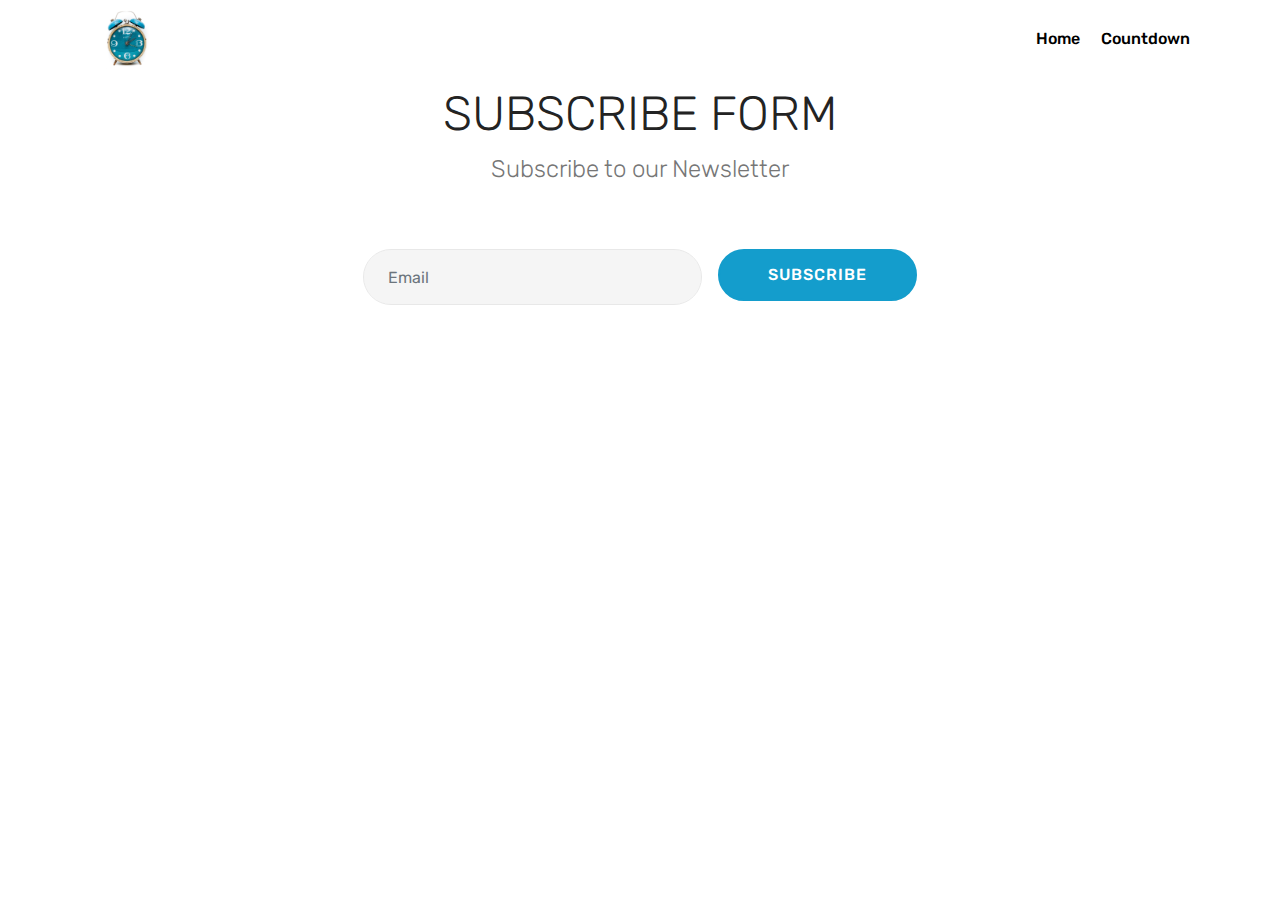
==== commit fdf22014: "create github pages" ====
--- a/index.html
+++ b/index.html
@@ -11,7 +11,6 @@
   
   
   <title>Home</title>
-  <link rel="stylesheet" href="assets/web/assets/mobirise-icons/mobirise-icons.css">
   <link rel="stylesheet" href="assets/bootstrap/css/bootstrap.min.css">
   <link rel="stylesheet" href="assets/bootstrap/css/bootstrap-grid.min.css">
   <link rel="stylesheet" href="assets/bootstrap/css/bootstrap-reboot.min.css">
@@ -53,14 +52,14 @@
                         Home<br></a>
                 </li>
                 <li class="nav-item">
-                    <a class="nav-link link text-black display-4" href="https://mobirise.co"><span class="mbri-clock mbr-iconfont mbr-iconfont-btn"></span>Countdown</a>
+                    <a class="nav-link link text-black display-4" href="page1.html">Countdown</a>
                 </li></ul>
             
         </div>
     </nav>
 </section>
 
-<section class="engine"><a href="https://mobirise.info/q">responsive website templates</a></section><section class="mbr-section form3 cid-s69RlqzAQ7" id="form3-2">
+<section class="engine"><a href="https://mobirise.info">Mobirise</a></section><section class="mbr-section form3 cid-s69RlqzAQ7" id="form3-2">
 
     
 
@@ -81,7 +80,7 @@
         <div class="row py-2 justify-content-center">
             <div class="col-12 col-lg-6  col-md-8 " data-form-type="formoid">
                 <!---Formbuilder Form--->
-                <form action="https://mobirise.com/" method="POST" class="mbr-form form-with-styler" data-form-title="Mobirise Form"><input type="hidden" name="email" data-form-email="true" value="eE0PoYjdvXdyvgnJdtGIcKxyGFdtBMKmzYvgqTqOz9B08uJeAkQHFXdXEW5zyELEdpANxX0bjVE+nSYcNkMF8zkrwMq7YS2XF1Akot2BmqCSuTBiRrSqjq4r8BH7pEhG">
+                <form action="https://mobirise.com/" method="POST" class="mbr-form form-with-styler" data-form-title="Mobirise Form"><input type="hidden" name="email" data-form-email="true" value="Bt9wmTaLHU2sE3g12Be9PKcdm9Wjl0tuBr79uwLaOmucr4b9ZLfB0KvsblTYJcqtqjgCzBYWJRBbciBjD/pnfnFztljBT7qwfWgvDyxqupJSjylc8ryyBAA2K3/xdhKk">
                     <div class="row">
                         <div hidden="hidden" data-form-alert="" class="alert alert-success col-12">Thanks for fuckin existing idk</div>
                         <div hidden="hidden" data-form-alert-danger="" class="alert alert-danger col-12">
--- a/assets/mobirise/css/mbr-additional.css
+++ b/assets/mobirise/css/mbr-additional.css
@@ -1571,3 +1571,1863 @@
 .cid-s69Que84kx .dropdown-item:hover {
   color: #767676 !important;
 }
+.cid-s69TgimcIa {
+  padding-top: 90px;
+  padding-bottom: 90px;
+  background-color: #ffffff;
+}
+.cid-s69TgimcIa .mbr-section-subtitle {
+  color: #767676;
+  font-weight: 300;
+}
+.cid-s69TgimcIa .number-wrap {
+  color: #4f4943;
+  border-color: rgba(255, 255, 255, 0.15);
+  position: relative;
+  display: inline-block;
+  text-align: center;
+  padding: 5px 10px 13px 10px;
+  margin: 0;
+  min-width: 118px;
+  border-radius: 2px;
+  max-width: 100%;
+}
+.cid-s69TgimcIa .number {
+  font-style: normal;
+  font-weight: 700;
+  font-size: 55px;
+  text-transform: none;
+  letter-spacing: -2px;
+  word-spacing: 0;
+  line-height: 1.3;
+  color: #232323;
+}
+.cid-s69TgimcIa .period {
+  display: block;
+  padding-top: 2px;
+  border-top: 1px solid rgba(0, 0, 0, 0.1);
+}
+.cid-s69TgimcIa .dot {
+  position: absolute;
+  top: -10px;
+  right: -1em;
+  width: 1em;
+  display: block;
+  height: 83%;
+  overflow: hidden;
+  font-style: normal;
+  font-weight: 700;
+  font-size: 55px;
+  line-height: 89.65px;
+  text-transform: none;
+  letter-spacing: 0;
+  word-spacing: 0;
+  color: #232323;
+}
+.cid-s69TgimcIa .countdown-cont {
+  max-width: 700px;
+  margin: 0 auto;
+}
+@media (max-width: 768px) {
+  .cid-s69TgimcIa .dot {
+    display: none;
+  }
+}
+@media (max-width: 543px) {
+  .cid-s69TgimcIa .number-wrap {
+    margin-bottom: 15px;
+  }
+}
+@media (max-width: 550px) {
+  .cid-s69TgimcIa .col-xs-3 {
+    padding-left: 0;
+    padding-right: 0;
+    max-width: 25%;
+    flex: 0 0 25%;
+  }
+  .cid-s69TgimcIa .number-wrap {
+    min-width: auto;
+  }
+}
+@media (max-width: 440px) {
+  .cid-s69TgimcIa .number,
+  .cid-s69TgimcIa .dot {
+    font-size: 40px;
+  }
+}
+@media (max-width: 380px) {
+  .cid-s69TgimcIa .period {
+    font-size: 0.8rem;
+  }
+}
+.cid-s69TGYJ6hW {
+  padding-top: 0px;
+  padding-bottom: 120px;
+  background-color: #ffffff;
+}
+.cid-s69TGYJ6hW .mbr-section-subtitle {
+  color: #767676;
+  font-weight: 300;
+}
+.cid-s69TGYJ6hW .number-wrap {
+  color: #ffffff;
+  border-color: rgba(255, 255, 255, 0.15);
+  position: relative;
+  display: inline-block;
+  text-align: center;
+  padding: 5px 10px 13px 10px;
+  margin: 0;
+  min-width: 118px;
+  border-radius: 2px;
+  max-width: 100%;
+}
+.cid-s69TGYJ6hW .number {
+  font-style: normal;
+  font-weight: 700;
+  text-transform: none;
+  letter-spacing: -2px;
+  font-size: 55px;
+  word-spacing: 0;
+  line-height: 1.3;
+  color: #ffffff;
+}
+.cid-s69TGYJ6hW .period {
+  display: block;
+  padding-top: 2px;
+  border-top: 1px solid rgba(0, 0, 0, 0.1);
+}
+.cid-s69TGYJ6hW .dot {
+  position: absolute;
+  top: -10px;
+  right: -1em;
+  width: 1em;
+  display: block;
+  font-size: 55px;
+  height: 83%;
+  overflow: hidden;
+  font-style: normal;
+  font-weight: 700;
+  line-height: 89.65px;
+  text-transform: none;
+  letter-spacing: 0;
+  word-spacing: 0;
+  color: #ffffff;
+}
+.cid-s69TGYJ6hW .countdown-cont {
+  background: linear-gradient(45deg, #073b4c, #c1c1c1);
+  max-width: 700px;
+  border-radius: 3px;
+  margin: 0 auto;
+}
+@media (max-width: 768px) {
+  .cid-s69TGYJ6hW .dot {
+    display: none;
+  }
+  .cid-s69TGYJ6hW .col-xs-3 {
+    padding-left: 0;
+    padding-right: 0;
+    max-width: 25%;
+    flex: 0 0 25%;
+  }
+  .cid-s69TGYJ6hW .number-wrap {
+    min-width: auto;
+  }
+}
+@media (max-width: 576px) {
+  .cid-s69TGYJ6hW .row {
+    flex-wrap: nowrap;
+  }
+  .cid-s69TGYJ6hW .number {
+    white-space: nowrap;
+  }
+}
+@media (max-width: 440px) {
+  .cid-s69TGYJ6hW .number {
+    font-size: 30px;
+  }
+  .cid-s69TGYJ6hW .period {
+    font-size: 0.8rem;
+  }
+}
+@media (max-width: 300px) {
+  .cid-s69TGYJ6hW .number {
+    font-size: 20px;
+  }
+  .cid-s69TGYJ6hW .period {
+    font-size: 0.6rem;
+  }
+}
+.cid-s69UjHOl43 {
+  padding-top: 90px;
+  padding-bottom: 90px;
+  background-color: #ffffff;
+}
+.cid-s69UjHOl43 .mbr-section-subtitle {
+  color: #767676;
+  font-weight: 300;
+}
+.cid-s69UjHOl43 .number-wrap {
+  color: #4f4943;
+  border-color: rgba(255, 255, 255, 0.15);
+  position: relative;
+  display: inline-block;
+  text-align: center;
+  padding: 5px 10px 13px 10px;
+  margin: 0;
+  min-width: 118px;
+  border-radius: 2px;
+  max-width: 100%;
+}
+.cid-s69UjHOl43 .number {
+  font-style: normal;
+  font-weight: 700;
+  font-size: 55px;
+  text-transform: none;
+  letter-spacing: -2px;
+  word-spacing: 0;
+  line-height: 1.3;
+  color: #232323;
+}
+.cid-s69UjHOl43 .period {
+  display: block;
+  padding-top: 2px;
+  border-top: 1px solid rgba(0, 0, 0, 0.1);
+}
+.cid-s69UjHOl43 .dot {
+  position: absolute;
+  top: -10px;
+  right: -1em;
+  width: 1em;
+  display: block;
+  height: 83%;
+  overflow: hidden;
+  font-style: normal;
+  font-weight: 700;
+  font-size: 55px;
+  line-height: 89.65px;
+  text-transform: none;
+  letter-spacing: 0;
+  word-spacing: 0;
+  color: #232323;
+}
+.cid-s69UjHOl43 .countdown-cont {
+  max-width: 700px;
+  margin: 0 auto;
+}
+@media (max-width: 768px) {
+  .cid-s69UjHOl43 .dot {
+    display: none;
+  }
+}
+@media (max-width: 543px) {
+  .cid-s69UjHOl43 .number-wrap {
+    margin-bottom: 15px;
+  }
+}
+@media (max-width: 550px) {
+  .cid-s69UjHOl43 .col-xs-3 {
+    padding-left: 0;
+    padding-right: 0;
+    max-width: 25%;
+    flex: 0 0 25%;
+  }
+  .cid-s69UjHOl43 .number-wrap {
+    min-width: auto;
+  }
+}
+@media (max-width: 440px) {
+  .cid-s69UjHOl43 .number,
+  .cid-s69UjHOl43 .dot {
+    font-size: 40px;
+  }
+}
+@media (max-width: 380px) {
+  .cid-s69UjHOl43 .period {
+    font-size: 0.8rem;
+  }
+}
+.cid-s69UkejoCW {
+  padding-top: 0px;
+  padding-bottom: 120px;
+  background-color: #ffffff;
+}
+.cid-s69UkejoCW .mbr-section-subtitle {
+  color: #767676;
+  font-weight: 300;
+}
+.cid-s69UkejoCW .number-wrap {
+  color: #ffffff;
+  border-color: rgba(255, 255, 255, 0.15);
+  position: relative;
+  display: inline-block;
+  text-align: center;
+  padding: 5px 10px 13px 10px;
+  margin: 0;
+  min-width: 118px;
+  border-radius: 2px;
+  max-width: 100%;
+}
+.cid-s69UkejoCW .number {
+  font-style: normal;
+  font-weight: 700;
+  text-transform: none;
+  letter-spacing: -2px;
+  font-size: 55px;
+  word-spacing: 0;
+  line-height: 1.3;
+  color: #ffffff;
+}
+.cid-s69UkejoCW .period {
+  display: block;
+  padding-top: 2px;
+  border-top: 1px solid rgba(0, 0, 0, 0.1);
+}
+.cid-s69UkejoCW .dot {
+  position: absolute;
+  top: -10px;
+  right: -1em;
+  width: 1em;
+  display: block;
+  font-size: 55px;
+  height: 83%;
+  overflow: hidden;
+  font-style: normal;
+  font-weight: 700;
+  line-height: 89.65px;
+  text-transform: none;
+  letter-spacing: 0;
+  word-spacing: 0;
+  color: #ffffff;
+}
+.cid-s69UkejoCW .countdown-cont {
+  background: linear-gradient(45deg, #073b4c, #c1c1c1);
+  max-width: 700px;
+  border-radius: 3px;
+  margin: 0 auto;
+}
+@media (max-width: 768px) {
+  .cid-s69UkejoCW .dot {
+    display: none;
+  }
+  .cid-s69UkejoCW .col-xs-3 {
+    padding-left: 0;
+    padding-right: 0;
+    max-width: 25%;
+    flex: 0 0 25%;
+  }
+  .cid-s69UkejoCW .number-wrap {
+    min-width: auto;
+  }
+}
+@media (max-width: 576px) {
+  .cid-s69UkejoCW .row {
+    flex-wrap: nowrap;
+  }
+  .cid-s69UkejoCW .number {
+    white-space: nowrap;
+  }
+}
+@media (max-width: 440px) {
+  .cid-s69UkejoCW .number {
+    font-size: 30px;
+  }
+  .cid-s69UkejoCW .period {
+    font-size: 0.8rem;
+  }
+}
+@media (max-width: 300px) {
+  .cid-s69UkejoCW .number {
+    font-size: 20px;
+  }
+  .cid-s69UkejoCW .period {
+    font-size: 0.6rem;
+  }
+}
+.cid-s69UlSovfc {
+  padding-top: 90px;
+  padding-bottom: 90px;
+  background-color: #ffffff;
+}
+.cid-s69UlSovfc .mbr-section-subtitle {
+  color: #767676;
+  font-weight: 300;
+}
+.cid-s69UlSovfc .number-wrap {
+  color: #4f4943;
+  border-color: rgba(255, 255, 255, 0.15);
+  position: relative;
+  display: inline-block;
+  text-align: center;
+  padding: 5px 10px 13px 10px;
+  margin: 0;
+  min-width: 118px;
+  border-radius: 2px;
+  max-width: 100%;
+}
+.cid-s69UlSovfc .number {
+  font-style: normal;
+  font-weight: 700;
+  font-size: 55px;
+  text-transform: none;
+  letter-spacing: -2px;
+  word-spacing: 0;
+  line-height: 1.3;
+  color: #232323;
+}
+.cid-s69UlSovfc .period {
+  display: block;
+  padding-top: 2px;
+  border-top: 1px solid rgba(0, 0, 0, 0.1);
+}
+.cid-s69UlSovfc .dot {
+  position: absolute;
+  top: -10px;
+  right: -1em;
+  width: 1em;
+  display: block;
+  height: 83%;
+  overflow: hidden;
+  font-style: normal;
+  font-weight: 700;
+  font-size: 55px;
+  line-height: 89.65px;
+  text-transform: none;
+  letter-spacing: 0;
+  word-spacing: 0;
+  color: #232323;
+}
+.cid-s69UlSovfc .countdown-cont {
+  max-width: 700px;
+  margin: 0 auto;
+}
+@media (max-width: 768px) {
+  .cid-s69UlSovfc .dot {
+    display: none;
+  }
+}
+@media (max-width: 543px) {
+  .cid-s69UlSovfc .number-wrap {
+    margin-bottom: 15px;
+  }
+}
+@media (max-width: 550px) {
+  .cid-s69UlSovfc .col-xs-3 {
+    padding-left: 0;
+    padding-right: 0;
+    max-width: 25%;
+    flex: 0 0 25%;
+  }
+  .cid-s69UlSovfc .number-wrap {
+    min-width: auto;
+  }
+}
+@media (max-width: 440px) {
+  .cid-s69UlSovfc .number,
+  .cid-s69UlSovfc .dot {
+    font-size: 40px;
+  }
+}
+@media (max-width: 380px) {
+  .cid-s69UlSovfc .period {
+    font-size: 0.8rem;
+  }
+}
+.cid-s69Umfdakn {
+  padding-top: 0px;
+  padding-bottom: 120px;
+  background-color: #ffffff;
+}
+.cid-s69Umfdakn .mbr-section-subtitle {
+  color: #767676;
+  font-weight: 300;
+}
+.cid-s69Umfdakn .number-wrap {
+  color: #ffffff;
+  border-color: rgba(255, 255, 255, 0.15);
+  position: relative;
+  display: inline-block;
+  text-align: center;
+  padding: 5px 10px 13px 10px;
+  margin: 0;
+  min-width: 118px;
+  border-radius: 2px;
+  max-width: 100%;
+}
+.cid-s69Umfdakn .number {
+  font-style: normal;
+  font-weight: 700;
+  text-transform: none;
+  letter-spacing: -2px;
+  font-size: 55px;
+  word-spacing: 0;
+  line-height: 1.3;
+  color: #ffffff;
+}
+.cid-s69Umfdakn .period {
+  display: block;
+  padding-top: 2px;
+  border-top: 1px solid rgba(0, 0, 0, 0.1);
+}
+.cid-s69Umfdakn .dot {
+  position: absolute;
+  top: -10px;
+  right: -1em;
+  width: 1em;
+  display: block;
+  font-size: 55px;
+  height: 83%;
+  overflow: hidden;
+  font-style: normal;
+  font-weight: 700;
+  line-height: 89.65px;
+  text-transform: none;
+  letter-spacing: 0;
+  word-spacing: 0;
+  color: #ffffff;
+}
+.cid-s69Umfdakn .countdown-cont {
+  background: linear-gradient(45deg, #073b4c, #c1c1c1);
+  max-width: 700px;
+  border-radius: 3px;
+  margin: 0 auto;
+}
+@media (max-width: 768px) {
+  .cid-s69Umfdakn .dot {
+    display: none;
+  }
+  .cid-s69Umfdakn .col-xs-3 {
+    padding-left: 0;
+    padding-right: 0;
+    max-width: 25%;
+    flex: 0 0 25%;
+  }
+  .cid-s69Umfdakn .number-wrap {
+    min-width: auto;
+  }
+}
+@media (max-width: 576px) {
+  .cid-s69Umfdakn .row {
+    flex-wrap: nowrap;
+  }
+  .cid-s69Umfdakn .number {
+    white-space: nowrap;
+  }
+}
+@media (max-width: 440px) {
+  .cid-s69Umfdakn .number {
+    font-size: 30px;
+  }
+  .cid-s69Umfdakn .period {
+    font-size: 0.8rem;
+  }
+}
+@media (max-width: 300px) {
+  .cid-s69Umfdakn .number {
+    font-size: 20px;
+  }
+  .cid-s69Umfdakn .period {
+    font-size: 0.6rem;
+  }
+}
+.cid-s69UmQoXUB {
+  padding-top: 90px;
+  padding-bottom: 90px;
+  background-color: #ffffff;
+}
+.cid-s69UmQoXUB .mbr-section-subtitle {
+  color: #767676;
+  font-weight: 300;
+}
+.cid-s69UmQoXUB .number-wrap {
+  color: #4f4943;
+  border-color: rgba(255, 255, 255, 0.15);
+  position: relative;
+  display: inline-block;
+  text-align: center;
+  padding: 5px 10px 13px 10px;
+  margin: 0;
+  min-width: 118px;
+  border-radius: 2px;
+  max-width: 100%;
+}
+.cid-s69UmQoXUB .number {
+  font-style: normal;
+  font-weight: 700;
+  font-size: 55px;
+  text-transform: none;
+  letter-spacing: -2px;
+  word-spacing: 0;
+  line-height: 1.3;
+  color: #232323;
+}
+.cid-s69UmQoXUB .period {
+  display: block;
+  padding-top: 2px;
+  border-top: 1px solid rgba(0, 0, 0, 0.1);
+}
+.cid-s69UmQoXUB .dot {
+  position: absolute;
+  top: -10px;
+  right: -1em;
+  width: 1em;
+  display: block;
+  height: 83%;
+  overflow: hidden;
+  font-style: normal;
+  font-weight: 700;
+  font-size: 55px;
+  line-height: 89.65px;
+  text-transform: none;
+  letter-spacing: 0;
+  word-spacing: 0;
+  color: #232323;
+}
+.cid-s69UmQoXUB .countdown-cont {
+  max-width: 700px;
+  margin: 0 auto;
+}
+@media (max-width: 768px) {
+  .cid-s69UmQoXUB .dot {
+    display: none;
+  }
+}
+@media (max-width: 543px) {
+  .cid-s69UmQoXUB .number-wrap {
+    margin-bottom: 15px;
+  }
+}
+@media (max-width: 550px) {
+  .cid-s69UmQoXUB .col-xs-3 {
+    padding-left: 0;
+    padding-right: 0;
+    max-width: 25%;
+    flex: 0 0 25%;
+  }
+  .cid-s69UmQoXUB .number-wrap {
+    min-width: auto;
+  }
+}
+@media (max-width: 440px) {
+  .cid-s69UmQoXUB .number,
+  .cid-s69UmQoXUB .dot {
+    font-size: 40px;
+  }
+}
+@media (max-width: 380px) {
+  .cid-s69UmQoXUB .period {
+    font-size: 0.8rem;
+  }
+}
+.cid-s69UnFFPcN {
+  padding-top: 0px;
+  padding-bottom: 120px;
+  background-color: #ffffff;
+}
+.cid-s69UnFFPcN .mbr-section-subtitle {
+  color: #767676;
+  font-weight: 300;
+}
+.cid-s69UnFFPcN .number-wrap {
+  color: #ffffff;
+  border-color: rgba(255, 255, 255, 0.15);
+  position: relative;
+  display: inline-block;
+  text-align: center;
+  padding: 5px 10px 13px 10px;
+  margin: 0;
+  min-width: 118px;
+  border-radius: 2px;
+  max-width: 100%;
+}
+.cid-s69UnFFPcN .number {
+  font-style: normal;
+  font-weight: 700;
+  text-transform: none;
+  letter-spacing: -2px;
+  font-size: 55px;
+  word-spacing: 0;
+  line-height: 1.3;
+  color: #ffffff;
+}
+.cid-s69UnFFPcN .period {
+  display: block;
+  padding-top: 2px;
+  border-top: 1px solid rgba(0, 0, 0, 0.1);
+}
+.cid-s69UnFFPcN .dot {
+  position: absolute;
+  top: -10px;
+  right: -1em;
+  width: 1em;
+  display: block;
+  font-size: 55px;
+  height: 83%;
+  overflow: hidden;
+  font-style: normal;
+  font-weight: 700;
+  line-height: 89.65px;
+  text-transform: none;
+  letter-spacing: 0;
+  word-spacing: 0;
+  color: #ffffff;
+}
+.cid-s69UnFFPcN .countdown-cont {
+  background: linear-gradient(45deg, #073b4c, #c1c1c1);
+  max-width: 700px;
+  border-radius: 3px;
+  margin: 0 auto;
+}
+@media (max-width: 768px) {
+  .cid-s69UnFFPcN .dot {
+    display: none;
+  }
+  .cid-s69UnFFPcN .col-xs-3 {
+    padding-left: 0;
+    padding-right: 0;
+    max-width: 25%;
+    flex: 0 0 25%;
+  }
+  .cid-s69UnFFPcN .number-wrap {
+    min-width: auto;
+  }
+}
+@media (max-width: 576px) {
+  .cid-s69UnFFPcN .row {
+    flex-wrap: nowrap;
+  }
+  .cid-s69UnFFPcN .number {
+    white-space: nowrap;
+  }
+}
+@media (max-width: 440px) {
+  .cid-s69UnFFPcN .number {
+    font-size: 30px;
+  }
+  .cid-s69UnFFPcN .period {
+    font-size: 0.8rem;
+  }
+}
+@media (max-width: 300px) {
+  .cid-s69UnFFPcN .number {
+    font-size: 20px;
+  }
+  .cid-s69UnFFPcN .period {
+    font-size: 0.6rem;
+  }
+}
+.cid-s69Uo8m5aX {
+  padding-top: 90px;
+  padding-bottom: 90px;
+  background-color: #ffffff;
+}
+.cid-s69Uo8m5aX .mbr-section-subtitle {
+  color: #767676;
+  font-weight: 300;
+}
+.cid-s69Uo8m5aX .number-wrap {
+  color: #4f4943;
+  border-color: rgba(255, 255, 255, 0.15);
+  position: relative;
+  display: inline-block;
+  text-align: center;
+  padding: 5px 10px 13px 10px;
+  margin: 0;
+  min-width: 118px;
+  border-radius: 2px;
+  max-width: 100%;
+}
+.cid-s69Uo8m5aX .number {
+  font-style: normal;
+  font-weight: 700;
+  font-size: 55px;
+  text-transform: none;
+  letter-spacing: -2px;
+  word-spacing: 0;
+  line-height: 1.3;
+  color: #232323;
+}
+.cid-s69Uo8m5aX .period {
+  display: block;
+  padding-top: 2px;
+  border-top: 1px solid rgba(0, 0, 0, 0.1);
+}
+.cid-s69Uo8m5aX .dot {
+  position: absolute;
+  top: -10px;
+  right: -1em;
+  width: 1em;
+  display: block;
+  height: 83%;
+  overflow: hidden;
+  font-style: normal;
+  font-weight: 700;
+  font-size: 55px;
+  line-height: 89.65px;
+  text-transform: none;
+  letter-spacing: 0;
+  word-spacing: 0;
+  color: #232323;
+}
+.cid-s69Uo8m5aX .countdown-cont {
+  max-width: 700px;
+  margin: 0 auto;
+}
+@media (max-width: 768px) {
+  .cid-s69Uo8m5aX .dot {
+    display: none;
+  }
+}
+@media (max-width: 543px) {
+  .cid-s69Uo8m5aX .number-wrap {
+    margin-bottom: 15px;
+  }
+}
+@media (max-width: 550px) {
+  .cid-s69Uo8m5aX .col-xs-3 {
+    padding-left: 0;
+    padding-right: 0;
+    max-width: 25%;
+    flex: 0 0 25%;
+  }
+  .cid-s69Uo8m5aX .number-wrap {
+    min-width: auto;
+  }
+}
+@media (max-width: 440px) {
+  .cid-s69Uo8m5aX .number,
+  .cid-s69Uo8m5aX .dot {
+    font-size: 40px;
+  }
+}
+@media (max-width: 380px) {
+  .cid-s69Uo8m5aX .period {
+    font-size: 0.8rem;
+  }
+}
+.cid-s69UoxUxIc {
+  padding-top: 0px;
+  padding-bottom: 120px;
+  background-color: #ffffff;
+}
+.cid-s69UoxUxIc .mbr-section-subtitle {
+  color: #767676;
+  font-weight: 300;
+}
+.cid-s69UoxUxIc .number-wrap {
+  color: #ffffff;
+  border-color: rgba(255, 255, 255, 0.15);
+  position: relative;
+  display: inline-block;
+  text-align: center;
+  padding: 5px 10px 13px 10px;
+  margin: 0;
+  min-width: 118px;
+  border-radius: 2px;
+  max-width: 100%;
+}
+.cid-s69UoxUxIc .number {
+  font-style: normal;
+  font-weight: 700;
+  text-transform: none;
+  letter-spacing: -2px;
+  font-size: 55px;
+  word-spacing: 0;
+  line-height: 1.3;
+  color: #ffffff;
+}
+.cid-s69UoxUxIc .period {
+  display: block;
+  padding-top: 2px;
+  border-top: 1px solid rgba(0, 0, 0, 0.1);
+}
+.cid-s69UoxUxIc .dot {
+  position: absolute;
+  top: -10px;
+  right: -1em;
+  width: 1em;
+  display: block;
+  font-size: 55px;
+  height: 83%;
+  overflow: hidden;
+  font-style: normal;
+  font-weight: 700;
+  line-height: 89.65px;
+  text-transform: none;
+  letter-spacing: 0;
+  word-spacing: 0;
+  color: #ffffff;
+}
+.cid-s69UoxUxIc .countdown-cont {
+  background: linear-gradient(45deg, #073b4c, #c1c1c1);
+  max-width: 700px;
+  border-radius: 3px;
+  margin: 0 auto;
+}
+@media (max-width: 768px) {
+  .cid-s69UoxUxIc .dot {
+    display: none;
+  }
+  .cid-s69UoxUxIc .col-xs-3 {
+    padding-left: 0;
+    padding-right: 0;
+    max-width: 25%;
+    flex: 0 0 25%;
+  }
+  .cid-s69UoxUxIc .number-wrap {
+    min-width: auto;
+  }
+}
+@media (max-width: 576px) {
+  .cid-s69UoxUxIc .row {
+    flex-wrap: nowrap;
+  }
+  .cid-s69UoxUxIc .number {
+    white-space: nowrap;
+  }
+}
+@media (max-width: 440px) {
+  .cid-s69UoxUxIc .number {
+    font-size: 30px;
+  }
+  .cid-s69UoxUxIc .period {
+    font-size: 0.8rem;
+  }
+}
+@media (max-width: 300px) {
+  .cid-s69UoxUxIc .number {
+    font-size: 20px;
+  }
+  .cid-s69UoxUxIc .period {
+    font-size: 0.6rem;
+  }
+}
+.cid-s69UoXiUkF {
+  padding-top: 90px;
+  padding-bottom: 90px;
+  background-color: #ffffff;
+}
+.cid-s69UoXiUkF .mbr-section-subtitle {
+  color: #767676;
+  font-weight: 300;
+}
+.cid-s69UoXiUkF .number-wrap {
+  color: #4f4943;
+  border-color: rgba(255, 255, 255, 0.15);
+  position: relative;
+  display: inline-block;
+  text-align: center;
+  padding: 5px 10px 13px 10px;
+  margin: 0;
+  min-width: 118px;
+  border-radius: 2px;
+  max-width: 100%;
+}
+.cid-s69UoXiUkF .number {
+  font-style: normal;
+  font-weight: 700;
+  font-size: 55px;
+  text-transform: none;
+  letter-spacing: -2px;
+  word-spacing: 0;
+  line-height: 1.3;
+  color: #232323;
+}
+.cid-s69UoXiUkF .period {
+  display: block;
+  padding-top: 2px;
+  border-top: 1px solid rgba(0, 0, 0, 0.1);
+}
+.cid-s69UoXiUkF .dot {
+  position: absolute;
+  top: -10px;
+  right: -1em;
+  width: 1em;
+  display: block;
+  height: 83%;
+  overflow: hidden;
+  font-style: normal;
+  font-weight: 700;
+  font-size: 55px;
+  line-height: 89.65px;
+  text-transform: none;
+  letter-spacing: 0;
+  word-spacing: 0;
+  color: #232323;
+}
+.cid-s69UoXiUkF .countdown-cont {
+  max-width: 700px;
+  margin: 0 auto;
+}
+@media (max-width: 768px) {
+  .cid-s69UoXiUkF .dot {
+    display: none;
+  }
+}
+@media (max-width: 543px) {
+  .cid-s69UoXiUkF .number-wrap {
+    margin-bottom: 15px;
+  }
+}
+@media (max-width: 550px) {
+  .cid-s69UoXiUkF .col-xs-3 {
+    padding-left: 0;
+    padding-right: 0;
+    max-width: 25%;
+    flex: 0 0 25%;
+  }
+  .cid-s69UoXiUkF .number-wrap {
+    min-width: auto;
+  }
+}
+@media (max-width: 440px) {
+  .cid-s69UoXiUkF .number,
+  .cid-s69UoXiUkF .dot {
+    font-size: 40px;
+  }
+}
+@media (max-width: 380px) {
+  .cid-s69UoXiUkF .period {
+    font-size: 0.8rem;
+  }
+}
+.cid-s69UsFVvvJ {
+  padding-top: 0px;
+  padding-bottom: 120px;
+  background-color: #ffffff;
+}
+.cid-s69UsFVvvJ .mbr-section-subtitle {
+  color: #767676;
+  font-weight: 300;
+}
+.cid-s69UsFVvvJ .number-wrap {
+  color: #ffffff;
+  border-color: rgba(255, 255, 255, 0.15);
+  position: relative;
+  display: inline-block;
+  text-align: center;
+  padding: 5px 10px 13px 10px;
+  margin: 0;
+  min-width: 118px;
+  border-radius: 2px;
+  max-width: 100%;
+}
+.cid-s69UsFVvvJ .number {
+  font-style: normal;
+  font-weight: 700;
+  text-transform: none;
+  letter-spacing: -2px;
+  font-size: 55px;
+  word-spacing: 0;
+  line-height: 1.3;
+  color: #ffffff;
+}
+.cid-s69UsFVvvJ .period {
+  display: block;
+  padding-top: 2px;
+  border-top: 1px solid rgba(0, 0, 0, 0.1);
+}
+.cid-s69UsFVvvJ .dot {
+  position: absolute;
+  top: -10px;
+  right: -1em;
+  width: 1em;
+  display: block;
+  font-size: 55px;
+  height: 83%;
+  overflow: hidden;
+  font-style: normal;
+  font-weight: 700;
+  line-height: 89.65px;
+  text-transform: none;
+  letter-spacing: 0;
+  word-spacing: 0;
+  color: #ffffff;
+}
+.cid-s69UsFVvvJ .countdown-cont {
+  background: linear-gradient(45deg, #073b4c, #c1c1c1);
+  max-width: 700px;
+  border-radius: 3px;
+  margin: 0 auto;
+}
+@media (max-width: 768px) {
+  .cid-s69UsFVvvJ .dot {
+    display: none;
+  }
+  .cid-s69UsFVvvJ .col-xs-3 {
+    padding-left: 0;
+    padding-right: 0;
+    max-width: 25%;
+    flex: 0 0 25%;
+  }
+  .cid-s69UsFVvvJ .number-wrap {
+    min-width: auto;
+  }
+}
+@media (max-width: 576px) {
+  .cid-s69UsFVvvJ .row {
+    flex-wrap: nowrap;
+  }
+  .cid-s69UsFVvvJ .number {
+    white-space: nowrap;
+  }
+}
+@media (max-width: 440px) {
+  .cid-s69UsFVvvJ .number {
+    font-size: 30px;
+  }
+  .cid-s69UsFVvvJ .period {
+    font-size: 0.8rem;
+  }
+}
+@media (max-width: 300px) {
+  .cid-s69UsFVvvJ .number {
+    font-size: 20px;
+  }
+  .cid-s69UsFVvvJ .period {
+    font-size: 0.6rem;
+  }
+}
+.cid-s69UtIk8hu {
+  padding-top: 90px;
+  padding-bottom: 90px;
+  background-color: #ffffff;
+}
+.cid-s69UtIk8hu .mbr-section-subtitle {
+  color: #767676;
+  font-weight: 300;
+}
+.cid-s69UtIk8hu .number-wrap {
+  color: #4f4943;
+  border-color: rgba(255, 255, 255, 0.15);
+  position: relative;
+  display: inline-block;
+  text-align: center;
+  padding: 5px 10px 13px 10px;
+  margin: 0;
+  min-width: 118px;
+  border-radius: 2px;
+  max-width: 100%;
+}
+.cid-s69UtIk8hu .number {
+  font-style: normal;
+  font-weight: 700;
+  font-size: 55px;
+  text-transform: none;
+  letter-spacing: -2px;
+  word-spacing: 0;
+  line-height: 1.3;
+  color: #232323;
+}
+.cid-s69UtIk8hu .period {
+  display: block;
+  padding-top: 2px;
+  border-top: 1px solid rgba(0, 0, 0, 0.1);
+}
+.cid-s69UtIk8hu .dot {
+  position: absolute;
+  top: -10px;
+  right: -1em;
+  width: 1em;
+  display: block;
+  height: 83%;
+  overflow: hidden;
+  font-style: normal;
+  font-weight: 700;
+  font-size: 55px;
+  line-height: 89.65px;
+  text-transform: none;
+  letter-spacing: 0;
+  word-spacing: 0;
+  color: #232323;
+}
+.cid-s69UtIk8hu .countdown-cont {
+  max-width: 700px;
+  margin: 0 auto;
+}
+@media (max-width: 768px) {
+  .cid-s69UtIk8hu .dot {
+    display: none;
+  }
+}
+@media (max-width: 543px) {
+  .cid-s69UtIk8hu .number-wrap {
+    margin-bottom: 15px;
+  }
+}
+@media (max-width: 550px) {
+  .cid-s69UtIk8hu .col-xs-3 {
+    padding-left: 0;
+    padding-right: 0;
+    max-width: 25%;
+    flex: 0 0 25%;
+  }
+  .cid-s69UtIk8hu .number-wrap {
+    min-width: auto;
+  }
+}
+@media (max-width: 440px) {
+  .cid-s69UtIk8hu .number,
+  .cid-s69UtIk8hu .dot {
+    font-size: 40px;
+  }
+}
+@media (max-width: 380px) {
+  .cid-s69UtIk8hu .period {
+    font-size: 0.8rem;
+  }
+}
+.cid-s69UuAkwMT {
+  padding-top: 0px;
+  padding-bottom: 120px;
+  background-color: #ffffff;
+}
+.cid-s69UuAkwMT .mbr-section-subtitle {
+  color: #767676;
+  font-weight: 300;
+}
+.cid-s69UuAkwMT .number-wrap {
+  color: #ffffff;
+  border-color: rgba(255, 255, 255, 0.15);
+  position: relative;
+  display: inline-block;
+  text-align: center;
+  padding: 5px 10px 13px 10px;
+  margin: 0;
+  min-width: 118px;
+  border-radius: 2px;
+  max-width: 100%;
+}
+.cid-s69UuAkwMT .number {
+  font-style: normal;
+  font-weight: 700;
+  text-transform: none;
+  letter-spacing: -2px;
+  font-size: 55px;
+  word-spacing: 0;
+  line-height: 1.3;
+  color: #ffffff;
+}
+.cid-s69UuAkwMT .period {
+  display: block;
+  padding-top: 2px;
+  border-top: 1px solid rgba(0, 0, 0, 0.1);
+}
+.cid-s69UuAkwMT .dot {
+  position: absolute;
+  top: -10px;
+  right: -1em;
+  width: 1em;
+  display: block;
+  font-size: 55px;
+  height: 83%;
+  overflow: hidden;
+  font-style: normal;
+  font-weight: 700;
+  line-height: 89.65px;
+  text-transform: none;
+  letter-spacing: 0;
+  word-spacing: 0;
+  color: #ffffff;
+}
+.cid-s69UuAkwMT .countdown-cont {
+  background: linear-gradient(45deg, #073b4c, #c1c1c1);
+  max-width: 700px;
+  border-radius: 3px;
+  margin: 0 auto;
+}
+@media (max-width: 768px) {
+  .cid-s69UuAkwMT .dot {
+    display: none;
+  }
+  .cid-s69UuAkwMT .col-xs-3 {
+    padding-left: 0;
+    padding-right: 0;
+    max-width: 25%;
+    flex: 0 0 25%;
+  }
+  .cid-s69UuAkwMT .number-wrap {
+    min-width: auto;
+  }
+}
+@media (max-width: 576px) {
+  .cid-s69UuAkwMT .row {
+    flex-wrap: nowrap;
+  }
+  .cid-s69UuAkwMT .number {
+    white-space: nowrap;
+  }
+}
+@media (max-width: 440px) {
+  .cid-s69UuAkwMT .number {
+    font-size: 30px;
+  }
+  .cid-s69UuAkwMT .period {
+    font-size: 0.8rem;
+  }
+}
+@media (max-width: 300px) {
+  .cid-s69UuAkwMT .number {
+    font-size: 20px;
+  }
+  .cid-s69UuAkwMT .period {
+    font-size: 0.6rem;
+  }
+}
+.cid-s69UuUvgnz {
+  padding-top: 90px;
+  padding-bottom: 90px;
+  background-color: #ffffff;
+}
+.cid-s69UuUvgnz .mbr-section-subtitle {
+  color: #767676;
+  font-weight: 300;
+}
+.cid-s69UuUvgnz .number-wrap {
+  color: #4f4943;
+  border-color: rgba(255, 255, 255, 0.15);
+  position: relative;
+  display: inline-block;
+  text-align: center;
+  padding: 5px 10px 13px 10px;
+  margin: 0;
+  min-width: 118px;
+  border-radius: 2px;
+  max-width: 100%;
+}
+.cid-s69UuUvgnz .number {
+  font-style: normal;
+  font-weight: 700;
+  font-size: 55px;
+  text-transform: none;
+  letter-spacing: -2px;
+  word-spacing: 0;
+  line-height: 1.3;
+  color: #232323;
+}
+.cid-s69UuUvgnz .period {
+  display: block;
+  padding-top: 2px;
+  border-top: 1px solid rgba(0, 0, 0, 0.1);
+}
+.cid-s69UuUvgnz .dot {
+  position: absolute;
+  top: -10px;
+  right: -1em;
+  width: 1em;
+  display: block;
+  height: 83%;
+  overflow: hidden;
+  font-style: normal;
+  font-weight: 700;
+  font-size: 55px;
+  line-height: 89.65px;
+  text-transform: none;
+  letter-spacing: 0;
+  word-spacing: 0;
+  color: #232323;
+}
+.cid-s69UuUvgnz .countdown-cont {
+  max-width: 700px;
+  margin: 0 auto;
+}
+@media (max-width: 768px) {
+  .cid-s69UuUvgnz .dot {
+    display: none;
+  }
+}
+@media (max-width: 543px) {
+  .cid-s69UuUvgnz .number-wrap {
+    margin-bottom: 15px;
+  }
+}
+@media (max-width: 550px) {
+  .cid-s69UuUvgnz .col-xs-3 {
+    padding-left: 0;
+    padding-right: 0;
+    max-width: 25%;
+    flex: 0 0 25%;
+  }
+  .cid-s69UuUvgnz .number-wrap {
+    min-width: auto;
+  }
+}
+@media (max-width: 440px) {
+  .cid-s69UuUvgnz .number,
+  .cid-s69UuUvgnz .dot {
+    font-size: 40px;
+  }
+}
+@media (max-width: 380px) {
+  .cid-s69UuUvgnz .period {
+    font-size: 0.8rem;
+  }
+}
+.cid-s69Uvkiacy {
+  padding-top: 0px;
+  padding-bottom: 120px;
+  background-color: #ffffff;
+}
+.cid-s69Uvkiacy .mbr-section-subtitle {
+  color: #767676;
+  font-weight: 300;
+}
+.cid-s69Uvkiacy .number-wrap {
+  color: #ffffff;
+  border-color: rgba(255, 255, 255, 0.15);
+  position: relative;
+  display: inline-block;
+  text-align: center;
+  padding: 5px 10px 13px 10px;
+  margin: 0;
+  min-width: 118px;
+  border-radius: 2px;
+  max-width: 100%;
+}
+.cid-s69Uvkiacy .number {
+  font-style: normal;
+  font-weight: 700;
+  text-transform: none;
+  letter-spacing: -2px;
+  font-size: 55px;
+  word-spacing: 0;
+  line-height: 1.3;
+  color: #ffffff;
+}
+.cid-s69Uvkiacy .period {
+  display: block;
+  padding-top: 2px;
+  border-top: 1px solid rgba(0, 0, 0, 0.1);
+}
+.cid-s69Uvkiacy .dot {
+  position: absolute;
+  top: -10px;
+  right: -1em;
+  width: 1em;
+  display: block;
+  font-size: 55px;
+  height: 83%;
+  overflow: hidden;
+  font-style: normal;
+  font-weight: 700;
+  line-height: 89.65px;
+  text-transform: none;
+  letter-spacing: 0;
+  word-spacing: 0;
+  color: #ffffff;
+}
+.cid-s69Uvkiacy .countdown-cont {
+  background: linear-gradient(45deg, #073b4c, #c1c1c1);
+  max-width: 700px;
+  border-radius: 3px;
+  margin: 0 auto;
+}
+@media (max-width: 768px) {
+  .cid-s69Uvkiacy .dot {
+    display: none;
+  }
+  .cid-s69Uvkiacy .col-xs-3 {
+    padding-left: 0;
+    padding-right: 0;
+    max-width: 25%;
+    flex: 0 0 25%;
+  }
+  .cid-s69Uvkiacy .number-wrap {
+    min-width: auto;
+  }
+}
+@media (max-width: 576px) {
+  .cid-s69Uvkiacy .row {
+    flex-wrap: nowrap;
+  }
+  .cid-s69Uvkiacy .number {
+    white-space: nowrap;
+  }
+}
+@media (max-width: 440px) {
+  .cid-s69Uvkiacy .number {
+    font-size: 30px;
+  }
+  .cid-s69Uvkiacy .period {
+    font-size: 0.8rem;
+  }
+}
+@media (max-width: 300px) {
+  .cid-s69Uvkiacy .number {
+    font-size: 20px;
+  }
+  .cid-s69Uvkiacy .period {
+    font-size: 0.6rem;
+  }
+}
+.cid-s69UvEoxEf {
+  padding-top: 90px;
+  padding-bottom: 90px;
+  background-color: #ffffff;
+}
+.cid-s69UvEoxEf .mbr-section-subtitle {
+  color: #767676;
+  font-weight: 300;
+}
+.cid-s69UvEoxEf .number-wrap {
+  color: #4f4943;
+  border-color: rgba(255, 255, 255, 0.15);
+  position: relative;
+  display: inline-block;
+  text-align: center;
+  padding: 5px 10px 13px 10px;
+  margin: 0;
+  min-width: 118px;
+  border-radius: 2px;
+  max-width: 100%;
+}
+.cid-s69UvEoxEf .number {
+  font-style: normal;
+  font-weight: 700;
+  font-size: 55px;
+  text-transform: none;
+  letter-spacing: -2px;
+  word-spacing: 0;
+  line-height: 1.3;
+  color: #232323;
+}
+.cid-s69UvEoxEf .period {
+  display: block;
+  padding-top: 2px;
+  border-top: 1px solid rgba(0, 0, 0, 0.1);
+}
+.cid-s69UvEoxEf .dot {
+  position: absolute;
+  top: -10px;
+  right: -1em;
+  width: 1em;
+  display: block;
+  height: 83%;
+  overflow: hidden;
+  font-style: normal;
+  font-weight: 700;
+  font-size: 55px;
+  line-height: 89.65px;
+  text-transform: none;
+  letter-spacing: 0;
+  word-spacing: 0;
+  color: #232323;
+}
+.cid-s69UvEoxEf .countdown-cont {
+  max-width: 700px;
+  margin: 0 auto;
+}
+@media (max-width: 768px) {
+  .cid-s69UvEoxEf .dot {
+    display: none;
+  }
+}
+@media (max-width: 543px) {
+  .cid-s69UvEoxEf .number-wrap {
+    margin-bottom: 15px;
+  }
+}
+@media (max-width: 550px) {
+  .cid-s69UvEoxEf .col-xs-3 {
+    padding-left: 0;
+    padding-right: 0;
+    max-width: 25%;
+    flex: 0 0 25%;
+  }
+  .cid-s69UvEoxEf .number-wrap {
+    min-width: auto;
+  }
+}
+@media (max-width: 440px) {
+  .cid-s69UvEoxEf .number,
+  .cid-s69UvEoxEf .dot {
+    font-size: 40px;
+  }
+}
+@media (max-width: 380px) {
+  .cid-s69UvEoxEf .period {
+    font-size: 0.8rem;
+  }
+}
+.cid-s69Uws5Iun {
+  padding-top: 0px;
+  padding-bottom: 120px;
+  background-color: #ffffff;
+}
+.cid-s69Uws5Iun .mbr-section-subtitle {
+  color: #767676;
+  font-weight: 300;
+}
+.cid-s69Uws5Iun .number-wrap {
+  color: #ffffff;
+  border-color: rgba(255, 255, 255, 0.15);
+  position: relative;
+  display: inline-block;
+  text-align: center;
+  padding: 5px 10px 13px 10px;
+  margin: 0;
+  min-width: 118px;
+  border-radius: 2px;
+  max-width: 100%;
+}
+.cid-s69Uws5Iun .number {
+  font-style: normal;
+  font-weight: 700;
+  text-transform: none;
+  letter-spacing: -2px;
+  font-size: 55px;
+  word-spacing: 0;
+  line-height: 1.3;
+  color: #ffffff;
+}
+.cid-s69Uws5Iun .period {
+  display: block;
+  padding-top: 2px;
+  border-top: 1px solid rgba(0, 0, 0, 0.1);
+}
+.cid-s69Uws5Iun .dot {
+  position: absolute;
+  top: -10px;
+  right: -1em;
+  width: 1em;
+  display: block;
+  font-size: 55px;
+  height: 83%;
+  overflow: hidden;
+  font-style: normal;
+  font-weight: 700;
+  line-height: 89.65px;
+  text-transform: none;
+  letter-spacing: 0;
+  word-spacing: 0;
+  color: #ffffff;
+}
+.cid-s69Uws5Iun .countdown-cont {
+  background: linear-gradient(45deg, #073b4c, #c1c1c1);
+  max-width: 700px;
+  border-radius: 3px;
+  margin: 0 auto;
+}
+@media (max-width: 768px) {
+  .cid-s69Uws5Iun .dot {
+    display: none;
+  }
+  .cid-s69Uws5Iun .col-xs-3 {
+    padding-left: 0;
+    padding-right: 0;
+    max-width: 25%;
+    flex: 0 0 25%;
+  }
+  .cid-s69Uws5Iun .number-wrap {
+    min-width: auto;
+  }
+}
+@media (max-width: 576px) {
+  .cid-s69Uws5Iun .row {
+    flex-wrap: nowrap;
+  }
+  .cid-s69Uws5Iun .number {
+    white-space: nowrap;
+  }
+}
+@media (max-width: 440px) {
+  .cid-s69Uws5Iun .number {
+    font-size: 30px;
+  }
+  .cid-s69Uws5Iun .period {
+    font-size: 0.8rem;
+  }
+}
+@media (max-width: 300px) {
+  .cid-s69Uws5Iun .number {
+    font-size: 20px;
+  }
+  .cid-s69Uws5Iun .period {
+    font-size: 0.6rem;
+  }
+}
+.cid-s69UwPtQ7A {
+  padding-top: 90px;
+  padding-bottom: 90px;
+  background-color: #ffffff;
+}
+.cid-s69UwPtQ7A .mbr-section-subtitle {
+  color: #767676;
+  font-weight: 300;
+}
+.cid-s69UwPtQ7A .number-wrap {
+  color: #4f4943;
+  border-color: rgba(255, 255, 255, 0.15);
+  position: relative;
+  display: inline-block;
+  text-align: center;
+  padding: 5px 10px 13px 10px;
+  margin: 0;
+  min-width: 118px;
+  border-radius: 2px;
+  max-width: 100%;
+}
+.cid-s69UwPtQ7A .number {
+  font-style: normal;
+  font-weight: 700;
+  font-size: 55px;
+  text-transform: none;
+  letter-spacing: -2px;
+  word-spacing: 0;
+  line-height: 1.3;
+  color: #232323;
+}
+.cid-s69UwPtQ7A .period {
+  display: block;
+  padding-top: 2px;
+  border-top: 1px solid rgba(0, 0, 0, 0.1);
+}
+.cid-s69UwPtQ7A .dot {
+  position: absolute;
+  top: -10px;
+  right: -1em;
+  width: 1em;
+  display: block;
+  height: 83%;
+  overflow: hidden;
+  font-style: normal;
+  font-weight: 700;
+  font-size: 55px;
+  line-height: 89.65px;
+  text-transform: none;
+  letter-spacing: 0;
+  word-spacing: 0;
+  color: #232323;
+}
+.cid-s69UwPtQ7A .countdown-cont {
+  max-width: 700px;
+  margin: 0 auto;
+}
+@media (max-width: 768px) {
+  .cid-s69UwPtQ7A .dot {
+    display: none;
+  }
+}
+@media (max-width: 543px) {
+  .cid-s69UwPtQ7A .number-wrap {
+    margin-bottom: 15px;
+  }
+}
+@media (max-width: 550px) {
+  .cid-s69UwPtQ7A .col-xs-3 {
+    padding-left: 0;
+    padding-right: 0;
+    max-width: 25%;
+    flex: 0 0 25%;
+  }
+  .cid-s69UwPtQ7A .number-wrap {
+    min-width: auto;
+  }
+}
+@media (max-width: 440px) {
+  .cid-s69UwPtQ7A .number,
+  .cid-s69UwPtQ7A .dot {
+    font-size: 40px;
+  }
+}
+@media (max-width: 380px) {
+  .cid-s69UwPtQ7A .period {
+    font-size: 0.8rem;
+  }
+}
+.cid-s69Uxcn2fP {
+  padding-top: 0px;
+  padding-bottom: 120px;
+  background-color: #ffffff;
+}
+.cid-s69Uxcn2fP .mbr-section-subtitle {
+  color: #767676;
+  font-weight: 300;
+}
+.cid-s69Uxcn2fP .number-wrap {
+  color: #ffffff;
+  border-color: rgba(255, 255, 255, 0.15);
+  position: relative;
+  display: inline-block;
+  text-align: center;
+  padding: 5px 10px 13px 10px;
+  margin: 0;
+  min-width: 118px;
+  border-radius: 2px;
+  max-width: 100%;
+}
+.cid-s69Uxcn2fP .number {
+  font-style: normal;
+  font-weight: 700;
+  text-transform: none;
+  letter-spacing: -2px;
+  font-size: 55px;
+  word-spacing: 0;
+  line-height: 1.3;
+  color: #ffffff;
+}
+.cid-s69Uxcn2fP .period {
+  display: block;
+  padding-top: 2px;
+  border-top: 1px solid rgba(0, 0, 0, 0.1);
+}
+.cid-s69Uxcn2fP .dot {
+  position: absolute;
+  top: -10px;
+  right: -1em;
+  width: 1em;
+  display: block;
+  font-size: 55px;
+  height: 83%;
+  overflow: hidden;
+  font-style: normal;
+  font-weight: 700;
+  line-height: 89.65px;
+  text-transform: none;
+  letter-spacing: 0;
+  word-spacing: 0;
+  color: #ffffff;
+}
+.cid-s69Uxcn2fP .countdown-cont {
+  background: linear-gradient(45deg, #073b4c, #c1c1c1);
+  max-width: 700px;
+  border-radius: 3px;
+  margin: 0 auto;
+}
+@media (max-width: 768px) {
+  .cid-s69Uxcn2fP .dot {
+    display: none;
+  }
+  .cid-s69Uxcn2fP .col-xs-3 {
+    padding-left: 0;
+    padding-right: 0;
+    max-width: 25%;
+    flex: 0 0 25%;
+  }
+  .cid-s69Uxcn2fP .number-wrap {
+    min-width: auto;
+  }
+}
+@media (max-width: 576px) {
+  .cid-s69Uxcn2fP .row {
+    flex-wrap: nowrap;
+  }
+  .cid-s69Uxcn2fP .number {
+    white-space: nowrap;
+  }
+}
+@media (max-width: 440px) {
+  .cid-s69Uxcn2fP .number {
+    font-size: 30px;
+  }
+  .cid-s69Uxcn2fP .period {
+    font-size: 0.8rem;
+  }
+}
+@media (max-width: 300px) {
+  .cid-s69Uxcn2fP .number {
+    font-size: 20px;
+  }
+  .cid-s69Uxcn2fP .period {
+    font-size: 0.6rem;
+  }
+}
--- a/assets/mobirise/css/mbr-additional.css
+++ b/assets/mobirise/css/mbr-additional.css
@@ -1571,3 +1571,1863 @@
 .cid-s69Que84kx .dropdown-item:hover {
   color: #767676 !important;
 }
+.cid-s69TgimcIa {
+  padding-top: 90px;
+  padding-bottom: 90px;
+  background-color: #ffffff;
+}
+.cid-s69TgimcIa .mbr-section-subtitle {
+  color: #767676;
+  font-weight: 300;
+}
+.cid-s69TgimcIa .number-wrap {
+  color: #4f4943;
+  border-color: rgba(255, 255, 255, 0.15);
+  position: relative;
+  display: inline-block;
+  text-align: center;
+  padding: 5px 10px 13px 10px;
+  margin: 0;
+  min-width: 118px;
+  border-radius: 2px;
+  max-width: 100%;
+}
+.cid-s69TgimcIa .number {
+  font-style: normal;
+  font-weight: 700;
+  font-size: 55px;
+  text-transform: none;
+  letter-spacing: -2px;
+  word-spacing: 0;
+  line-height: 1.3;
+  color: #232323;
+}
+.cid-s69TgimcIa .period {
+  display: block;
+  padding-top: 2px;
+  border-top: 1px solid rgba(0, 0, 0, 0.1);
+}
+.cid-s69TgimcIa .dot {
+  position: absolute;
+  top: -10px;
+  right: -1em;
+  width: 1em;
+  display: block;
+  height: 83%;
+  overflow: hidden;
+  font-style: normal;
+  font-weight: 700;
+  font-size: 55px;
+  line-height: 89.65px;
+  text-transform: none;
+  letter-spacing: 0;
+  word-spacing: 0;
+  color: #232323;
+}
+.cid-s69TgimcIa .countdown-cont {
+  max-width: 700px;
+  margin: 0 auto;
+}
+@media (max-width: 768px) {
+  .cid-s69TgimcIa .dot {
+    display: none;
+  }
+}
+@media (max-width: 543px) {
+  .cid-s69TgimcIa .number-wrap {
+    margin-bottom: 15px;
+  }
+}
+@media (max-width: 550px) {
+  .cid-s69TgimcIa .col-xs-3 {
+    padding-left: 0;
+    padding-right: 0;
+    max-width: 25%;
+    flex: 0 0 25%;
+  }
+  .cid-s69TgimcIa .number-wrap {
+    min-width: auto;
+  }
+}
+@media (max-width: 440px) {
+  .cid-s69TgimcIa .number,
+  .cid-s69TgimcIa .dot {
+    font-size: 40px;
+  }
+}
+@media (max-width: 380px) {
+  .cid-s69TgimcIa .period {
+    font-size: 0.8rem;
+  }
+}
+.cid-s69TGYJ6hW {
+  padding-top: 0px;
+  padding-bottom: 120px;
+  background-color: #ffffff;
+}
+.cid-s69TGYJ6hW .mbr-section-subtitle {
+  color: #767676;
+  font-weight: 300;
+}
+.cid-s69TGYJ6hW .number-wrap {
+  color: #ffffff;
+  border-color: rgba(255, 255, 255, 0.15);
+  position: relative;
+  display: inline-block;
+  text-align: center;
+  padding: 5px 10px 13px 10px;
+  margin: 0;
+  min-width: 118px;
+  border-radius: 2px;
+  max-width: 100%;
+}
+.cid-s69TGYJ6hW .number {
+  font-style: normal;
+  font-weight: 700;
+  text-transform: none;
+  letter-spacing: -2px;
+  font-size: 55px;
+  word-spacing: 0;
+  line-height: 1.3;
+  color: #ffffff;
+}
+.cid-s69TGYJ6hW .period {
+  display: block;
+  padding-top: 2px;
+  border-top: 1px solid rgba(0, 0, 0, 0.1);
+}
+.cid-s69TGYJ6hW .dot {
+  position: absolute;
+  top: -10px;
+  right: -1em;
+  width: 1em;
+  display: block;
+  font-size: 55px;
+  height: 83%;
+  overflow: hidden;
+  font-style: normal;
+  font-weight: 700;
+  line-height: 89.65px;
+  text-transform: none;
+  letter-spacing: 0;
+  word-spacing: 0;
+  color: #ffffff;
+}
+.cid-s69TGYJ6hW .countdown-cont {
+  background: linear-gradient(45deg, #073b4c, #c1c1c1);
+  max-width: 700px;
+  border-radius: 3px;
+  margin: 0 auto;
+}
+@media (max-width: 768px) {
+  .cid-s69TGYJ6hW .dot {
+    display: none;
+  }
+  .cid-s69TGYJ6hW .col-xs-3 {
+    padding-left: 0;
+    padding-right: 0;
+    max-width: 25%;
+    flex: 0 0 25%;
+  }
+  .cid-s69TGYJ6hW .number-wrap {
+    min-width: auto;
+  }
+}
+@media (max-width: 576px) {
+  .cid-s69TGYJ6hW .row {
+    flex-wrap: nowrap;
+  }
+  .cid-s69TGYJ6hW .number {
+    white-space: nowrap;
+  }
+}
+@media (max-width: 440px) {
+  .cid-s69TGYJ6hW .number {
+    font-size: 30px;
+  }
+  .cid-s69TGYJ6hW .period {
+    font-size: 0.8rem;
+  }
+}
+@media (max-width: 300px) {
+  .cid-s69TGYJ6hW .number {
+    font-size: 20px;
+  }
+  .cid-s69TGYJ6hW .period {
+    font-size: 0.6rem;
+  }
+}
+.cid-s69UjHOl43 {
+  padding-top: 90px;
+  padding-bottom: 90px;
+  background-color: #ffffff;
+}
+.cid-s69UjHOl43 .mbr-section-subtitle {
+  color: #767676;
+  font-weight: 300;
+}
+.cid-s69UjHOl43 .number-wrap {
+  color: #4f4943;
+  border-color: rgba(255, 255, 255, 0.15);
+  position: relative;
+  display: inline-block;
+  text-align: center;
+  padding: 5px 10px 13px 10px;
+  margin: 0;
+  min-width: 118px;
+  border-radius: 2px;
+  max-width: 100%;
+}
+.cid-s69UjHOl43 .number {
+  font-style: normal;
+  font-weight: 700;
+  font-size: 55px;
+  text-transform: none;
+  letter-spacing: -2px;
+  word-spacing: 0;
+  line-height: 1.3;
+  color: #232323;
+}
+.cid-s69UjHOl43 .period {
+  display: block;
+  padding-top: 2px;
+  border-top: 1px solid rgba(0, 0, 0, 0.1);
+}
+.cid-s69UjHOl43 .dot {
+  position: absolute;
+  top: -10px;
+  right: -1em;
+  width: 1em;
+  display: block;
+  height: 83%;
+  overflow: hidden;
+  font-style: normal;
+  font-weight: 700;
+  font-size: 55px;
+  line-height: 89.65px;
+  text-transform: none;
+  letter-spacing: 0;
+  word-spacing: 0;
+  color: #232323;
+}
+.cid-s69UjHOl43 .countdown-cont {
+  max-width: 700px;
+  margin: 0 auto;
+}
+@media (max-width: 768px) {
+  .cid-s69UjHOl43 .dot {
+    display: none;
+  }
+}
+@media (max-width: 543px) {
+  .cid-s69UjHOl43 .number-wrap {
+    margin-bottom: 15px;
+  }
+}
+@media (max-width: 550px) {
+  .cid-s69UjHOl43 .col-xs-3 {
+    padding-left: 0;
+    padding-right: 0;
+    max-width: 25%;
+    flex: 0 0 25%;
+  }
+  .cid-s69UjHOl43 .number-wrap {
+    min-width: auto;
+  }
+}
+@media (max-width: 440px) {
+  .cid-s69UjHOl43 .number,
+  .cid-s69UjHOl43 .dot {
+    font-size: 40px;
+  }
+}
+@media (max-width: 380px) {
+  .cid-s69UjHOl43 .period {
+    font-size: 0.8rem;
+  }
+}
+.cid-s69UkejoCW {
+  padding-top: 0px;
+  padding-bottom: 120px;
+  background-color: #ffffff;
+}
+.cid-s69UkejoCW .mbr-section-subtitle {
+  color: #767676;
+  font-weight: 300;
+}
+.cid-s69UkejoCW .number-wrap {
+  color: #ffffff;
+  border-color: rgba(255, 255, 255, 0.15);
+  position: relative;
+  display: inline-block;
+  text-align: center;
+  padding: 5px 10px 13px 10px;
+  margin: 0;
+  min-width: 118px;
+  border-radius: 2px;
+  max-width: 100%;
+}
+.cid-s69UkejoCW .number {
+  font-style: normal;
+  font-weight: 700;
+  text-transform: none;
+  letter-spacing: -2px;
+  font-size: 55px;
+  word-spacing: 0;
+  line-height: 1.3;
+  color: #ffffff;
+}
+.cid-s69UkejoCW .period {
+  display: block;
+  padding-top: 2px;
+  border-top: 1px solid rgba(0, 0, 0, 0.1);
+}
+.cid-s69UkejoCW .dot {
+  position: absolute;
+  top: -10px;
+  right: -1em;
+  width: 1em;
+  display: block;
+  font-size: 55px;
+  height: 83%;
+  overflow: hidden;
+  font-style: normal;
+  font-weight: 700;
+  line-height: 89.65px;
+  text-transform: none;
+  letter-spacing: 0;
+  word-spacing: 0;
+  color: #ffffff;
+}
+.cid-s69UkejoCW .countdown-cont {
+  background: linear-gradient(45deg, #073b4c, #c1c1c1);
+  max-width: 700px;
+  border-radius: 3px;
+  margin: 0 auto;
+}
+@media (max-width: 768px) {
+  .cid-s69UkejoCW .dot {
+    display: none;
+  }
+  .cid-s69UkejoCW .col-xs-3 {
+    padding-left: 0;
+    padding-right: 0;
+    max-width: 25%;
+    flex: 0 0 25%;
+  }
+  .cid-s69UkejoCW .number-wrap {
+    min-width: auto;
+  }
+}
+@media (max-width: 576px) {
+  .cid-s69UkejoCW .row {
+    flex-wrap: nowrap;
+  }
+  .cid-s69UkejoCW .number {
+    white-space: nowrap;
+  }
+}
+@media (max-width: 440px) {
+  .cid-s69UkejoCW .number {
+    font-size: 30px;
+  }
+  .cid-s69UkejoCW .period {
+    font-size: 0.8rem;
+  }
+}
+@media (max-width: 300px) {
+  .cid-s69UkejoCW .number {
+    font-size: 20px;
+  }
+  .cid-s69UkejoCW .period {
+    font-size: 0.6rem;
+  }
+}
+.cid-s69UlSovfc {
+  padding-top: 90px;
+  padding-bottom: 90px;
+  background-color: #ffffff;
+}
+.cid-s69UlSovfc .mbr-section-subtitle {
+  color: #767676;
+  font-weight: 300;
+}
+.cid-s69UlSovfc .number-wrap {
+  color: #4f4943;
+  border-color: rgba(255, 255, 255, 0.15);
+  position: relative;
+  display: inline-block;
+  text-align: center;
+  padding: 5px 10px 13px 10px;
+  margin: 0;
+  min-width: 118px;
+  border-radius: 2px;
+  max-width: 100%;
+}
+.cid-s69UlSovfc .number {
+  font-style: normal;
+  font-weight: 700;
+  font-size: 55px;
+  text-transform: none;
+  letter-spacing: -2px;
+  word-spacing: 0;
+  line-height: 1.3;
+  color: #232323;
+}
+.cid-s69UlSovfc .period {
+  display: block;
+  padding-top: 2px;
+  border-top: 1px solid rgba(0, 0, 0, 0.1);
+}
+.cid-s69UlSovfc .dot {
+  position: absolute;
+  top: -10px;
+  right: -1em;
+  width: 1em;
+  display: block;
+  height: 83%;
+  overflow: hidden;
+  font-style: normal;
+  font-weight: 700;
+  font-size: 55px;
+  line-height: 89.65px;
+  text-transform: none;
+  letter-spacing: 0;
+  word-spacing: 0;
+  color: #232323;
+}
+.cid-s69UlSovfc .countdown-cont {
+  max-width: 700px;
+  margin: 0 auto;
+}
+@media (max-width: 768px) {
+  .cid-s69UlSovfc .dot {
+    display: none;
+  }
+}
+@media (max-width: 543px) {
+  .cid-s69UlSovfc .number-wrap {
+    margin-bottom: 15px;
+  }
+}
+@media (max-width: 550px) {
+  .cid-s69UlSovfc .col-xs-3 {
+    padding-left: 0;
+    padding-right: 0;
+    max-width: 25%;
+    flex: 0 0 25%;
+  }
+  .cid-s69UlSovfc .number-wrap {
+    min-width: auto;
+  }
+}
+@media (max-width: 440px) {
+  .cid-s69UlSovfc .number,
+  .cid-s69UlSovfc .dot {
+    font-size: 40px;
+  }
+}
+@media (max-width: 380px) {
+  .cid-s69UlSovfc .period {
+    font-size: 0.8rem;
+  }
+}
+.cid-s69Umfdakn {
+  padding-top: 0px;
+  padding-bottom: 120px;
+  background-color: #ffffff;
+}
+.cid-s69Umfdakn .mbr-section-subtitle {
+  color: #767676;
+  font-weight: 300;
+}
+.cid-s69Umfdakn .number-wrap {
+  color: #ffffff;
+  border-color: rgba(255, 255, 255, 0.15);
+  position: relative;
+  display: inline-block;
+  text-align: center;
+  padding: 5px 10px 13px 10px;
+  margin: 0;
+  min-width: 118px;
+  border-radius: 2px;
+  max-width: 100%;
+}
+.cid-s69Umfdakn .number {
+  font-style: normal;
+  font-weight: 700;
+  text-transform: none;
+  letter-spacing: -2px;
+  font-size: 55px;
+  word-spacing: 0;
+  line-height: 1.3;
+  color: #ffffff;
+}
+.cid-s69Umfdakn .period {
+  display: block;
+  padding-top: 2px;
+  border-top: 1px solid rgba(0, 0, 0, 0.1);
+}
+.cid-s69Umfdakn .dot {
+  position: absolute;
+  top: -10px;
+  right: -1em;
+  width: 1em;
+  display: block;
+  font-size: 55px;
+  height: 83%;
+  overflow: hidden;
+  font-style: normal;
+  font-weight: 700;
+  line-height: 89.65px;
+  text-transform: none;
+  letter-spacing: 0;
+  word-spacing: 0;
+  color: #ffffff;
+}
+.cid-s69Umfdakn .countdown-cont {
+  background: linear-gradient(45deg, #073b4c, #c1c1c1);
+  max-width: 700px;
+  border-radius: 3px;
+  margin: 0 auto;
+}
+@media (max-width: 768px) {
+  .cid-s69Umfdakn .dot {
+    display: none;
+  }
+  .cid-s69Umfdakn .col-xs-3 {
+    padding-left: 0;
+    padding-right: 0;
+    max-width: 25%;
+    flex: 0 0 25%;
+  }
+  .cid-s69Umfdakn .number-wrap {
+    min-width: auto;
+  }
+}
+@media (max-width: 576px) {
+  .cid-s69Umfdakn .row {
+    flex-wrap: nowrap;
+  }
+  .cid-s69Umfdakn .number {
+    white-space: nowrap;
+  }
+}
+@media (max-width: 440px) {
+  .cid-s69Umfdakn .number {
+    font-size: 30px;
+  }
+  .cid-s69Umfdakn .period {
+    font-size: 0.8rem;
+  }
+}
+@media (max-width: 300px) {
+  .cid-s69Umfdakn .number {
+    font-size: 20px;
+  }
+  .cid-s69Umfdakn .period {
+    font-size: 0.6rem;
+  }
+}
+.cid-s69UmQoXUB {
+  padding-top: 90px;
+  padding-bottom: 90px;
+  background-color: #ffffff;
+}
+.cid-s69UmQoXUB .mbr-section-subtitle {
+  color: #767676;
+  font-weight: 300;
+}
+.cid-s69UmQoXUB .number-wrap {
+  color: #4f4943;
+  border-color: rgba(255, 255, 255, 0.15);
+  position: relative;
+  display: inline-block;
+  text-align: center;
+  padding: 5px 10px 13px 10px;
+  margin: 0;
+  min-width: 118px;
+  border-radius: 2px;
+  max-width: 100%;
+}
+.cid-s69UmQoXUB .number {
+  font-style: normal;
+  font-weight: 700;
+  font-size: 55px;
+  text-transform: none;
+  letter-spacing: -2px;
+  word-spacing: 0;
+  line-height: 1.3;
+  color: #232323;
+}
+.cid-s69UmQoXUB .period {
+  display: block;
+  padding-top: 2px;
+  border-top: 1px solid rgba(0, 0, 0, 0.1);
+}
+.cid-s69UmQoXUB .dot {
+  position: absolute;
+  top: -10px;
+  right: -1em;
+  width: 1em;
+  display: block;
+  height: 83%;
+  overflow: hidden;
+  font-style: normal;
+  font-weight: 700;
+  font-size: 55px;
+  line-height: 89.65px;
+  text-transform: none;
+  letter-spacing: 0;
+  word-spacing: 0;
+  color: #232323;
+}
+.cid-s69UmQoXUB .countdown-cont {
+  max-width: 700px;
+  margin: 0 auto;
+}
+@media (max-width: 768px) {
+  .cid-s69UmQoXUB .dot {
+    display: none;
+  }
+}
+@media (max-width: 543px) {
+  .cid-s69UmQoXUB .number-wrap {
+    margin-bottom: 15px;
+  }
+}
+@media (max-width: 550px) {
+  .cid-s69UmQoXUB .col-xs-3 {
+    padding-left: 0;
+    padding-right: 0;
+    max-width: 25%;
+    flex: 0 0 25%;
+  }
+  .cid-s69UmQoXUB .number-wrap {
+    min-width: auto;
+  }
+}
+@media (max-width: 440px) {
+  .cid-s69UmQoXUB .number,
+  .cid-s69UmQoXUB .dot {
+    font-size: 40px;
+  }
+}
+@media (max-width: 380px) {
+  .cid-s69UmQoXUB .period {
+    font-size: 0.8rem;
+  }
+}
+.cid-s69UnFFPcN {
+  padding-top: 0px;
+  padding-bottom: 120px;
+  background-color: #ffffff;
+}
+.cid-s69UnFFPcN .mbr-section-subtitle {
+  color: #767676;
+  font-weight: 300;
+}
+.cid-s69UnFFPcN .number-wrap {
+  color: #ffffff;
+  border-color: rgba(255, 255, 255, 0.15);
+  position: relative;
+  display: inline-block;
+  text-align: center;
+  padding: 5px 10px 13px 10px;
+  margin: 0;
+  min-width: 118px;
+  border-radius: 2px;
+  max-width: 100%;
+}
+.cid-s69UnFFPcN .number {
+  font-style: normal;
+  font-weight: 700;
+  text-transform: none;
+  letter-spacing: -2px;
+  font-size: 55px;
+  word-spacing: 0;
+  line-height: 1.3;
+  color: #ffffff;
+}
+.cid-s69UnFFPcN .period {
+  display: block;
+  padding-top: 2px;
+  border-top: 1px solid rgba(0, 0, 0, 0.1);
+}
+.cid-s69UnFFPcN .dot {
+  position: absolute;
+  top: -10px;
+  right: -1em;
+  width: 1em;
+  display: block;
+  font-size: 55px;
+  height: 83%;
+  overflow: hidden;
+  font-style: normal;
+  font-weight: 700;
+  line-height: 89.65px;
+  text-transform: none;
+  letter-spacing: 0;
+  word-spacing: 0;
+  color: #ffffff;
+}
+.cid-s69UnFFPcN .countdown-cont {
+  background: linear-gradient(45deg, #073b4c, #c1c1c1);
+  max-width: 700px;
+  border-radius: 3px;
+  margin: 0 auto;
+}
+@media (max-width: 768px) {
+  .cid-s69UnFFPcN .dot {
+    display: none;
+  }
+  .cid-s69UnFFPcN .col-xs-3 {
+    padding-left: 0;
+    padding-right: 0;
+    max-width: 25%;
+    flex: 0 0 25%;
+  }
+  .cid-s69UnFFPcN .number-wrap {
+    min-width: auto;
+  }
+}
+@media (max-width: 576px) {
+  .cid-s69UnFFPcN .row {
+    flex-wrap: nowrap;
+  }
+  .cid-s69UnFFPcN .number {
+    white-space: nowrap;
+  }
+}
+@media (max-width: 440px) {
+  .cid-s69UnFFPcN .number {
+    font-size: 30px;
+  }
+  .cid-s69UnFFPcN .period {
+    font-size: 0.8rem;
+  }
+}
+@media (max-width: 300px) {
+  .cid-s69UnFFPcN .number {
+    font-size: 20px;
+  }
+  .cid-s69UnFFPcN .period {
+    font-size: 0.6rem;
+  }
+}
+.cid-s69Uo8m5aX {
+  padding-top: 90px;
+  padding-bottom: 90px;
+  background-color: #ffffff;
+}
+.cid-s69Uo8m5aX .mbr-section-subtitle {
+  color: #767676;
+  font-weight: 300;
+}
+.cid-s69Uo8m5aX .number-wrap {
+  color: #4f4943;
+  border-color: rgba(255, 255, 255, 0.15);
+  position: relative;
+  display: inline-block;
+  text-align: center;
+  padding: 5px 10px 13px 10px;
+  margin: 0;
+  min-width: 118px;
+  border-radius: 2px;
+  max-width: 100%;
+}
+.cid-s69Uo8m5aX .number {
+  font-style: normal;
+  font-weight: 700;
+  font-size: 55px;
+  text-transform: none;
+  letter-spacing: -2px;
+  word-spacing: 0;
+  line-height: 1.3;
+  color: #232323;
+}
+.cid-s69Uo8m5aX .period {
+  display: block;
+  padding-top: 2px;
+  border-top: 1px solid rgba(0, 0, 0, 0.1);
+}
+.cid-s69Uo8m5aX .dot {
+  position: absolute;
+  top: -10px;
+  right: -1em;
+  width: 1em;
+  display: block;
+  height: 83%;
+  overflow: hidden;
+  font-style: normal;
+  font-weight: 700;
+  font-size: 55px;
+  line-height: 89.65px;
+  text-transform: none;
+  letter-spacing: 0;
+  word-spacing: 0;
+  color: #232323;
+}
+.cid-s69Uo8m5aX .countdown-cont {
+  max-width: 700px;
+  margin: 0 auto;
+}
+@media (max-width: 768px) {
+  .cid-s69Uo8m5aX .dot {
+    display: none;
+  }
+}
+@media (max-width: 543px) {
+  .cid-s69Uo8m5aX .number-wrap {
+    margin-bottom: 15px;
+  }
+}
+@media (max-width: 550px) {
+  .cid-s69Uo8m5aX .col-xs-3 {
+    padding-left: 0;
+    padding-right: 0;
+    max-width: 25%;
+    flex: 0 0 25%;
+  }
+  .cid-s69Uo8m5aX .number-wrap {
+    min-width: auto;
+  }
+}
+@media (max-width: 440px) {
+  .cid-s69Uo8m5aX .number,
+  .cid-s69Uo8m5aX .dot {
+    font-size: 40px;
+  }
+}
+@media (max-width: 380px) {
+  .cid-s69Uo8m5aX .period {
+    font-size: 0.8rem;
+  }
+}
+.cid-s69UoxUxIc {
+  padding-top: 0px;
+  padding-bottom: 120px;
+  background-color: #ffffff;
+}
+.cid-s69UoxUxIc .mbr-section-subtitle {
+  color: #767676;
+  font-weight: 300;
+}
+.cid-s69UoxUxIc .number-wrap {
+  color: #ffffff;
+  border-color: rgba(255, 255, 255, 0.15);
+  position: relative;
+  display: inline-block;
+  text-align: center;
+  padding: 5px 10px 13px 10px;
+  margin: 0;
+  min-width: 118px;
+  border-radius: 2px;
+  max-width: 100%;
+}
+.cid-s69UoxUxIc .number {
+  font-style: normal;
+  font-weight: 700;
+  text-transform: none;
+  letter-spacing: -2px;
+  font-size: 55px;
+  word-spacing: 0;
+  line-height: 1.3;
+  color: #ffffff;
+}
+.cid-s69UoxUxIc .period {
+  display: block;
+  padding-top: 2px;
+  border-top: 1px solid rgba(0, 0, 0, 0.1);
+}
+.cid-s69UoxUxIc .dot {
+  position: absolute;
+  top: -10px;
+  right: -1em;
+  width: 1em;
+  display: block;
+  font-size: 55px;
+  height: 83%;
+  overflow: hidden;
+  font-style: normal;
+  font-weight: 700;
+  line-height: 89.65px;
+  text-transform: none;
+  letter-spacing: 0;
+  word-spacing: 0;
+  color: #ffffff;
+}
+.cid-s69UoxUxIc .countdown-cont {
+  background: linear-gradient(45deg, #073b4c, #c1c1c1);
+  max-width: 700px;
+  border-radius: 3px;
+  margin: 0 auto;
+}
+@media (max-width: 768px) {
+  .cid-s69UoxUxIc .dot {
+    display: none;
+  }
+  .cid-s69UoxUxIc .col-xs-3 {
+    padding-left: 0;
+    padding-right: 0;
+    max-width: 25%;
+    flex: 0 0 25%;
+  }
+  .cid-s69UoxUxIc .number-wrap {
+    min-width: auto;
+  }
+}
+@media (max-width: 576px) {
+  .cid-s69UoxUxIc .row {
+    flex-wrap: nowrap;
+  }
+  .cid-s69UoxUxIc .number {
+    white-space: nowrap;
+  }
+}
+@media (max-width: 440px) {
+  .cid-s69UoxUxIc .number {
+    font-size: 30px;
+  }
+  .cid-s69UoxUxIc .period {
+    font-size: 0.8rem;
+  }
+}
+@media (max-width: 300px) {
+  .cid-s69UoxUxIc .number {
+    font-size: 20px;
+  }
+  .cid-s69UoxUxIc .period {
+    font-size: 0.6rem;
+  }
+}
+.cid-s69UoXiUkF {
+  padding-top: 90px;
+  padding-bottom: 90px;
+  background-color: #ffffff;
+}
+.cid-s69UoXiUkF .mbr-section-subtitle {
+  color: #767676;
+  font-weight: 300;
+}
+.cid-s69UoXiUkF .number-wrap {
+  color: #4f4943;
+  border-color: rgba(255, 255, 255, 0.15);
+  position: relative;
+  display: inline-block;
+  text-align: center;
+  padding: 5px 10px 13px 10px;
+  margin: 0;
+  min-width: 118px;
+  border-radius: 2px;
+  max-width: 100%;
+}
+.cid-s69UoXiUkF .number {
+  font-style: normal;
+  font-weight: 700;
+  font-size: 55px;
+  text-transform: none;
+  letter-spacing: -2px;
+  word-spacing: 0;
+  line-height: 1.3;
+  color: #232323;
+}
+.cid-s69UoXiUkF .period {
+  display: block;
+  padding-top: 2px;
+  border-top: 1px solid rgba(0, 0, 0, 0.1);
+}
+.cid-s69UoXiUkF .dot {
+  position: absolute;
+  top: -10px;
+  right: -1em;
+  width: 1em;
+  display: block;
+  height: 83%;
+  overflow: hidden;
+  font-style: normal;
+  font-weight: 700;
+  font-size: 55px;
+  line-height: 89.65px;
+  text-transform: none;
+  letter-spacing: 0;
+  word-spacing: 0;
+  color: #232323;
+}
+.cid-s69UoXiUkF .countdown-cont {
+  max-width: 700px;
+  margin: 0 auto;
+}
+@media (max-width: 768px) {
+  .cid-s69UoXiUkF .dot {
+    display: none;
+  }
+}
+@media (max-width: 543px) {
+  .cid-s69UoXiUkF .number-wrap {
+    margin-bottom: 15px;
+  }
+}
+@media (max-width: 550px) {
+  .cid-s69UoXiUkF .col-xs-3 {
+    padding-left: 0;
+    padding-right: 0;
+    max-width: 25%;
+    flex: 0 0 25%;
+  }
+  .cid-s69UoXiUkF .number-wrap {
+    min-width: auto;
+  }
+}
+@media (max-width: 440px) {
+  .cid-s69UoXiUkF .number,
+  .cid-s69UoXiUkF .dot {
+    font-size: 40px;
+  }
+}
+@media (max-width: 380px) {
+  .cid-s69UoXiUkF .period {
+    font-size: 0.8rem;
+  }
+}
+.cid-s69UsFVvvJ {
+  padding-top: 0px;
+  padding-bottom: 120px;
+  background-color: #ffffff;
+}
+.cid-s69UsFVvvJ .mbr-section-subtitle {
+  color: #767676;
+  font-weight: 300;
+}
+.cid-s69UsFVvvJ .number-wrap {
+  color: #ffffff;
+  border-color: rgba(255, 255, 255, 0.15);
+  position: relative;
+  display: inline-block;
+  text-align: center;
+  padding: 5px 10px 13px 10px;
+  margin: 0;
+  min-width: 118px;
+  border-radius: 2px;
+  max-width: 100%;
+}
+.cid-s69UsFVvvJ .number {
+  font-style: normal;
+  font-weight: 700;
+  text-transform: none;
+  letter-spacing: -2px;
+  font-size: 55px;
+  word-spacing: 0;
+  line-height: 1.3;
+  color: #ffffff;
+}
+.cid-s69UsFVvvJ .period {
+  display: block;
+  padding-top: 2px;
+  border-top: 1px solid rgba(0, 0, 0, 0.1);
+}
+.cid-s69UsFVvvJ .dot {
+  position: absolute;
+  top: -10px;
+  right: -1em;
+  width: 1em;
+  display: block;
+  font-size: 55px;
+  height: 83%;
+  overflow: hidden;
+  font-style: normal;
+  font-weight: 700;
+  line-height: 89.65px;
+  text-transform: none;
+  letter-spacing: 0;
+  word-spacing: 0;
+  color: #ffffff;
+}
+.cid-s69UsFVvvJ .countdown-cont {
+  background: linear-gradient(45deg, #073b4c, #c1c1c1);
+  max-width: 700px;
+  border-radius: 3px;
+  margin: 0 auto;
+}
+@media (max-width: 768px) {
+  .cid-s69UsFVvvJ .dot {
+    display: none;
+  }
+  .cid-s69UsFVvvJ .col-xs-3 {
+    padding-left: 0;
+    padding-right: 0;
+    max-width: 25%;
+    flex: 0 0 25%;
+  }
+  .cid-s69UsFVvvJ .number-wrap {
+    min-width: auto;
+  }
+}
+@media (max-width: 576px) {
+  .cid-s69UsFVvvJ .row {
+    flex-wrap: nowrap;
+  }
+  .cid-s69UsFVvvJ .number {
+    white-space: nowrap;
+  }
+}
+@media (max-width: 440px) {
+  .cid-s69UsFVvvJ .number {
+    font-size: 30px;
+  }
+  .cid-s69UsFVvvJ .period {
+    font-size: 0.8rem;
+  }
+}
+@media (max-width: 300px) {
+  .cid-s69UsFVvvJ .number {
+    font-size: 20px;
+  }
+  .cid-s69UsFVvvJ .period {
+    font-size: 0.6rem;
+  }
+}
+.cid-s69UtIk8hu {
+  padding-top: 90px;
+  padding-bottom: 90px;
+  background-color: #ffffff;
+}
+.cid-s69UtIk8hu .mbr-section-subtitle {
+  color: #767676;
+  font-weight: 300;
+}
+.cid-s69UtIk8hu .number-wrap {
+  color: #4f4943;
+  border-color: rgba(255, 255, 255, 0.15);
+  position: relative;
+  display: inline-block;
+  text-align: center;
+  padding: 5px 10px 13px 10px;
+  margin: 0;
+  min-width: 118px;
+  border-radius: 2px;
+  max-width: 100%;
+}
+.cid-s69UtIk8hu .number {
+  font-style: normal;
+  font-weight: 700;
+  font-size: 55px;
+  text-transform: none;
+  letter-spacing: -2px;
+  word-spacing: 0;
+  line-height: 1.3;
+  color: #232323;
+}
+.cid-s69UtIk8hu .period {
+  display: block;
+  padding-top: 2px;
+  border-top: 1px solid rgba(0, 0, 0, 0.1);
+}
+.cid-s69UtIk8hu .dot {
+  position: absolute;
+  top: -10px;
+  right: -1em;
+  width: 1em;
+  display: block;
+  height: 83%;
+  overflow: hidden;
+  font-style: normal;
+  font-weight: 700;
+  font-size: 55px;
+  line-height: 89.65px;
+  text-transform: none;
+  letter-spacing: 0;
+  word-spacing: 0;
+  color: #232323;
+}
+.cid-s69UtIk8hu .countdown-cont {
+  max-width: 700px;
+  margin: 0 auto;
+}
+@media (max-width: 768px) {
+  .cid-s69UtIk8hu .dot {
+    display: none;
+  }
+}
+@media (max-width: 543px) {
+  .cid-s69UtIk8hu .number-wrap {
+    margin-bottom: 15px;
+  }
+}
+@media (max-width: 550px) {
+  .cid-s69UtIk8hu .col-xs-3 {
+    padding-left: 0;
+    padding-right: 0;
+    max-width: 25%;
+    flex: 0 0 25%;
+  }
+  .cid-s69UtIk8hu .number-wrap {
+    min-width: auto;
+  }
+}
+@media (max-width: 440px) {
+  .cid-s69UtIk8hu .number,
+  .cid-s69UtIk8hu .dot {
+    font-size: 40px;
+  }
+}
+@media (max-width: 380px) {
+  .cid-s69UtIk8hu .period {
+    font-size: 0.8rem;
+  }
+}
+.cid-s69UuAkwMT {
+  padding-top: 0px;
+  padding-bottom: 120px;
+  background-color: #ffffff;
+}
+.cid-s69UuAkwMT .mbr-section-subtitle {
+  color: #767676;
+  font-weight: 300;
+}
+.cid-s69UuAkwMT .number-wrap {
+  color: #ffffff;
+  border-color: rgba(255, 255, 255, 0.15);
+  position: relative;
+  display: inline-block;
+  text-align: center;
+  padding: 5px 10px 13px 10px;
+  margin: 0;
+  min-width: 118px;
+  border-radius: 2px;
+  max-width: 100%;
+}
+.cid-s69UuAkwMT .number {
+  font-style: normal;
+  font-weight: 700;
+  text-transform: none;
+  letter-spacing: -2px;
+  font-size: 55px;
+  word-spacing: 0;
+  line-height: 1.3;
+  color: #ffffff;
+}
+.cid-s69UuAkwMT .period {
+  display: block;
+  padding-top: 2px;
+  border-top: 1px solid rgba(0, 0, 0, 0.1);
+}
+.cid-s69UuAkwMT .dot {
+  position: absolute;
+  top: -10px;
+  right: -1em;
+  width: 1em;
+  display: block;
+  font-size: 55px;
+  height: 83%;
+  overflow: hidden;
+  font-style: normal;
+  font-weight: 700;
+  line-height: 89.65px;
+  text-transform: none;
+  letter-spacing: 0;
+  word-spacing: 0;
+  color: #ffffff;
+}
+.cid-s69UuAkwMT .countdown-cont {
+  background: linear-gradient(45deg, #073b4c, #c1c1c1);
+  max-width: 700px;
+  border-radius: 3px;
+  margin: 0 auto;
+}
+@media (max-width: 768px) {
+  .cid-s69UuAkwMT .dot {
+    display: none;
+  }
+  .cid-s69UuAkwMT .col-xs-3 {
+    padding-left: 0;
+    padding-right: 0;
+    max-width: 25%;
+    flex: 0 0 25%;
+  }
+  .cid-s69UuAkwMT .number-wrap {
+    min-width: auto;
+  }
+}
+@media (max-width: 576px) {
+  .cid-s69UuAkwMT .row {
+    flex-wrap: nowrap;
+  }
+  .cid-s69UuAkwMT .number {
+    white-space: nowrap;
+  }
+}
+@media (max-width: 440px) {
+  .cid-s69UuAkwMT .number {
+    font-size: 30px;
+  }
+  .cid-s69UuAkwMT .period {
+    font-size: 0.8rem;
+  }
+}
+@media (max-width: 300px) {
+  .cid-s69UuAkwMT .number {
+    font-size: 20px;
+  }
+  .cid-s69UuAkwMT .period {
+    font-size: 0.6rem;
+  }
+}
+.cid-s69UuUvgnz {
+  padding-top: 90px;
+  padding-bottom: 90px;
+  background-color: #ffffff;
+}
+.cid-s69UuUvgnz .mbr-section-subtitle {
+  color: #767676;
+  font-weight: 300;
+}
+.cid-s69UuUvgnz .number-wrap {
+  color: #4f4943;
+  border-color: rgba(255, 255, 255, 0.15);
+  position: relative;
+  display: inline-block;
+  text-align: center;
+  padding: 5px 10px 13px 10px;
+  margin: 0;
+  min-width: 118px;
+  border-radius: 2px;
+  max-width: 100%;
+}
+.cid-s69UuUvgnz .number {
+  font-style: normal;
+  font-weight: 700;
+  font-size: 55px;
+  text-transform: none;
+  letter-spacing: -2px;
+  word-spacing: 0;
+  line-height: 1.3;
+  color: #232323;
+}
+.cid-s69UuUvgnz .period {
+  display: block;
+  padding-top: 2px;
+  border-top: 1px solid rgba(0, 0, 0, 0.1);
+}
+.cid-s69UuUvgnz .dot {
+  position: absolute;
+  top: -10px;
+  right: -1em;
+  width: 1em;
+  display: block;
+  height: 83%;
+  overflow: hidden;
+  font-style: normal;
+  font-weight: 700;
+  font-size: 55px;
+  line-height: 89.65px;
+  text-transform: none;
+  letter-spacing: 0;
+  word-spacing: 0;
+  color: #232323;
+}
+.cid-s69UuUvgnz .countdown-cont {
+  max-width: 700px;
+  margin: 0 auto;
+}
+@media (max-width: 768px) {
+  .cid-s69UuUvgnz .dot {
+    display: none;
+  }
+}
+@media (max-width: 543px) {
+  .cid-s69UuUvgnz .number-wrap {
+    margin-bottom: 15px;
+  }
+}
+@media (max-width: 550px) {
+  .cid-s69UuUvgnz .col-xs-3 {
+    padding-left: 0;
+    padding-right: 0;
+    max-width: 25%;
+    flex: 0 0 25%;
+  }
+  .cid-s69UuUvgnz .number-wrap {
+    min-width: auto;
+  }
+}
+@media (max-width: 440px) {
+  .cid-s69UuUvgnz .number,
+  .cid-s69UuUvgnz .dot {
+    font-size: 40px;
+  }
+}
+@media (max-width: 380px) {
+  .cid-s69UuUvgnz .period {
+    font-size: 0.8rem;
+  }
+}
+.cid-s69Uvkiacy {
+  padding-top: 0px;
+  padding-bottom: 120px;
+  background-color: #ffffff;
+}
+.cid-s69Uvkiacy .mbr-section-subtitle {
+  color: #767676;
+  font-weight: 300;
+}
+.cid-s69Uvkiacy .number-wrap {
+  color: #ffffff;
+  border-color: rgba(255, 255, 255, 0.15);
+  position: relative;
+  display: inline-block;
+  text-align: center;
+  padding: 5px 10px 13px 10px;
+  margin: 0;
+  min-width: 118px;
+  border-radius: 2px;
+  max-width: 100%;
+}
+.cid-s69Uvkiacy .number {
+  font-style: normal;
+  font-weight: 700;
+  text-transform: none;
+  letter-spacing: -2px;
+  font-size: 55px;
+  word-spacing: 0;
+  line-height: 1.3;
+  color: #ffffff;
+}
+.cid-s69Uvkiacy .period {
+  display: block;
+  padding-top: 2px;
+  border-top: 1px solid rgba(0, 0, 0, 0.1);
+}
+.cid-s69Uvkiacy .dot {
+  position: absolute;
+  top: -10px;
+  right: -1em;
+  width: 1em;
+  display: block;
+  font-size: 55px;
+  height: 83%;
+  overflow: hidden;
+  font-style: normal;
+  font-weight: 700;
+  line-height: 89.65px;
+  text-transform: none;
+  letter-spacing: 0;
+  word-spacing: 0;
+  color: #ffffff;
+}
+.cid-s69Uvkiacy .countdown-cont {
+  background: linear-gradient(45deg, #073b4c, #c1c1c1);
+  max-width: 700px;
+  border-radius: 3px;
+  margin: 0 auto;
+}
+@media (max-width: 768px) {
+  .cid-s69Uvkiacy .dot {
+    display: none;
+  }
+  .cid-s69Uvkiacy .col-xs-3 {
+    padding-left: 0;
+    padding-right: 0;
+    max-width: 25%;
+    flex: 0 0 25%;
+  }
+  .cid-s69Uvkiacy .number-wrap {
+    min-width: auto;
+  }
+}
+@media (max-width: 576px) {
+  .cid-s69Uvkiacy .row {
+    flex-wrap: nowrap;
+  }
+  .cid-s69Uvkiacy .number {
+    white-space: nowrap;
+  }
+}
+@media (max-width: 440px) {
+  .cid-s69Uvkiacy .number {
+    font-size: 30px;
+  }
+  .cid-s69Uvkiacy .period {
+    font-size: 0.8rem;
+  }
+}
+@media (max-width: 300px) {
+  .cid-s69Uvkiacy .number {
+    font-size: 20px;
+  }
+  .cid-s69Uvkiacy .period {
+    font-size: 0.6rem;
+  }
+}
+.cid-s69UvEoxEf {
+  padding-top: 90px;
+  padding-bottom: 90px;
+  background-color: #ffffff;
+}
+.cid-s69UvEoxEf .mbr-section-subtitle {
+  color: #767676;
+  font-weight: 300;
+}
+.cid-s69UvEoxEf .number-wrap {
+  color: #4f4943;
+  border-color: rgba(255, 255, 255, 0.15);
+  position: relative;
+  display: inline-block;
+  text-align: center;
+  padding: 5px 10px 13px 10px;
+  margin: 0;
+  min-width: 118px;
+  border-radius: 2px;
+  max-width: 100%;
+}
+.cid-s69UvEoxEf .number {
+  font-style: normal;
+  font-weight: 700;
+  font-size: 55px;
+  text-transform: none;
+  letter-spacing: -2px;
+  word-spacing: 0;
+  line-height: 1.3;
+  color: #232323;
+}
+.cid-s69UvEoxEf .period {
+  display: block;
+  padding-top: 2px;
+  border-top: 1px solid rgba(0, 0, 0, 0.1);
+}
+.cid-s69UvEoxEf .dot {
+  position: absolute;
+  top: -10px;
+  right: -1em;
+  width: 1em;
+  display: block;
+  height: 83%;
+  overflow: hidden;
+  font-style: normal;
+  font-weight: 700;
+  font-size: 55px;
+  line-height: 89.65px;
+  text-transform: none;
+  letter-spacing: 0;
+  word-spacing: 0;
+  color: #232323;
+}
+.cid-s69UvEoxEf .countdown-cont {
+  max-width: 700px;
+  margin: 0 auto;
+}
+@media (max-width: 768px) {
+  .cid-s69UvEoxEf .dot {
+    display: none;
+  }
+}
+@media (max-width: 543px) {
+  .cid-s69UvEoxEf .number-wrap {
+    margin-bottom: 15px;
+  }
+}
+@media (max-width: 550px) {
+  .cid-s69UvEoxEf .col-xs-3 {
+    padding-left: 0;
+    padding-right: 0;
+    max-width: 25%;
+    flex: 0 0 25%;
+  }
+  .cid-s69UvEoxEf .number-wrap {
+    min-width: auto;
+  }
+}
+@media (max-width: 440px) {
+  .cid-s69UvEoxEf .number,
+  .cid-s69UvEoxEf .dot {
+    font-size: 40px;
+  }
+}
+@media (max-width: 380px) {
+  .cid-s69UvEoxEf .period {
+    font-size: 0.8rem;
+  }
+}
+.cid-s69Uws5Iun {
+  padding-top: 0px;
+  padding-bottom: 120px;
+  background-color: #ffffff;
+}
+.cid-s69Uws5Iun .mbr-section-subtitle {
+  color: #767676;
+  font-weight: 300;
+}
+.cid-s69Uws5Iun .number-wrap {
+  color: #ffffff;
+  border-color: rgba(255, 255, 255, 0.15);
+  position: relative;
+  display: inline-block;
+  text-align: center;
+  padding: 5px 10px 13px 10px;
+  margin: 0;
+  min-width: 118px;
+  border-radius: 2px;
+  max-width: 100%;
+}
+.cid-s69Uws5Iun .number {
+  font-style: normal;
+  font-weight: 700;
+  text-transform: none;
+  letter-spacing: -2px;
+  font-size: 55px;
+  word-spacing: 0;
+  line-height: 1.3;
+  color: #ffffff;
+}
+.cid-s69Uws5Iun .period {
+  display: block;
+  padding-top: 2px;
+  border-top: 1px solid rgba(0, 0, 0, 0.1);
+}
+.cid-s69Uws5Iun .dot {
+  position: absolute;
+  top: -10px;
+  right: -1em;
+  width: 1em;
+  display: block;
+  font-size: 55px;
+  height: 83%;
+  overflow: hidden;
+  font-style: normal;
+  font-weight: 700;
+  line-height: 89.65px;
+  text-transform: none;
+  letter-spacing: 0;
+  word-spacing: 0;
+  color: #ffffff;
+}
+.cid-s69Uws5Iun .countdown-cont {
+  background: linear-gradient(45deg, #073b4c, #c1c1c1);
+  max-width: 700px;
+  border-radius: 3px;
+  margin: 0 auto;
+}
+@media (max-width: 768px) {
+  .cid-s69Uws5Iun .dot {
+    display: none;
+  }
+  .cid-s69Uws5Iun .col-xs-3 {
+    padding-left: 0;
+    padding-right: 0;
+    max-width: 25%;
+    flex: 0 0 25%;
+  }
+  .cid-s69Uws5Iun .number-wrap {
+    min-width: auto;
+  }
+}
+@media (max-width: 576px) {
+  .cid-s69Uws5Iun .row {
+    flex-wrap: nowrap;
+  }
+  .cid-s69Uws5Iun .number {
+    white-space: nowrap;
+  }
+}
+@media (max-width: 440px) {
+  .cid-s69Uws5Iun .number {
+    font-size: 30px;
+  }
+  .cid-s69Uws5Iun .period {
+    font-size: 0.8rem;
+  }
+}
+@media (max-width: 300px) {
+  .cid-s69Uws5Iun .number {
+    font-size: 20px;
+  }
+  .cid-s69Uws5Iun .period {
+    font-size: 0.6rem;
+  }
+}
+.cid-s69UwPtQ7A {
+  padding-top: 90px;
+  padding-bottom: 90px;
+  background-color: #ffffff;
+}
+.cid-s69UwPtQ7A .mbr-section-subtitle {
+  color: #767676;
+  font-weight: 300;
+}
+.cid-s69UwPtQ7A .number-wrap {
+  color: #4f4943;
+  border-color: rgba(255, 255, 255, 0.15);
+  position: relative;
+  display: inline-block;
+  text-align: center;
+  padding: 5px 10px 13px 10px;
+  margin: 0;
+  min-width: 118px;
+  border-radius: 2px;
+  max-width: 100%;
+}
+.cid-s69UwPtQ7A .number {
+  font-style: normal;
+  font-weight: 700;
+  font-size: 55px;
+  text-transform: none;
+  letter-spacing: -2px;
+  word-spacing: 0;
+  line-height: 1.3;
+  color: #232323;
+}
+.cid-s69UwPtQ7A .period {
+  display: block;
+  padding-top: 2px;
+  border-top: 1px solid rgba(0, 0, 0, 0.1);
+}
+.cid-s69UwPtQ7A .dot {
+  position: absolute;
+  top: -10px;
+  right: -1em;
+  width: 1em;
+  display: block;
+  height: 83%;
+  overflow: hidden;
+  font-style: normal;
+  font-weight: 700;
+  font-size: 55px;
+  line-height: 89.65px;
+  text-transform: none;
+  letter-spacing: 0;
+  word-spacing: 0;
+  color: #232323;
+}
+.cid-s69UwPtQ7A .countdown-cont {
+  max-width: 700px;
+  margin: 0 auto;
+}
+@media (max-width: 768px) {
+  .cid-s69UwPtQ7A .dot {
+    display: none;
+  }
+}
+@media (max-width: 543px) {
+  .cid-s69UwPtQ7A .number-wrap {
+    margin-bottom: 15px;
+  }
+}
+@media (max-width: 550px) {
+  .cid-s69UwPtQ7A .col-xs-3 {
+    padding-left: 0;
+    padding-right: 0;
+    max-width: 25%;
+    flex: 0 0 25%;
+  }
+  .cid-s69UwPtQ7A .number-wrap {
+    min-width: auto;
+  }
+}
+@media (max-width: 440px) {
+  .cid-s69UwPtQ7A .number,
+  .cid-s69UwPtQ7A .dot {
+    font-size: 40px;
+  }
+}
+@media (max-width: 380px) {
+  .cid-s69UwPtQ7A .period {
+    font-size: 0.8rem;
+  }
+}
+.cid-s69Uxcn2fP {
+  padding-top: 0px;
+  padding-bottom: 120px;
+  background-color: #ffffff;
+}
+.cid-s69Uxcn2fP .mbr-section-subtitle {
+  color: #767676;
+  font-weight: 300;
+}
+.cid-s69Uxcn2fP .number-wrap {
+  color: #ffffff;
+  border-color: rgba(255, 255, 255, 0.15);
+  position: relative;
+  display: inline-block;
+  text-align: center;
+  padding: 5px 10px 13px 10px;
+  margin: 0;
+  min-width: 118px;
+  border-radius: 2px;
+  max-width: 100%;
+}
+.cid-s69Uxcn2fP .number {
+  font-style: normal;
+  font-weight: 700;
+  text-transform: none;
+  letter-spacing: -2px;
+  font-size: 55px;
+  word-spacing: 0;
+  line-height: 1.3;
+  color: #ffffff;
+}
+.cid-s69Uxcn2fP .period {
+  display: block;
+  padding-top: 2px;
+  border-top: 1px solid rgba(0, 0, 0, 0.1);
+}
+.cid-s69Uxcn2fP .dot {
+  position: absolute;
+  top: -10px;
+  right: -1em;
+  width: 1em;
+  display: block;
+  font-size: 55px;
+  height: 83%;
+  overflow: hidden;
+  font-style: normal;
+  font-weight: 700;
+  line-height: 89.65px;
+  text-transform: none;
+  letter-spacing: 0;
+  word-spacing: 0;
+  color: #ffffff;
+}
+.cid-s69Uxcn2fP .countdown-cont {
+  background: linear-gradient(45deg, #073b4c, #c1c1c1);
+  max-width: 700px;
+  border-radius: 3px;
+  margin: 0 auto;
+}
+@media (max-width: 768px) {
+  .cid-s69Uxcn2fP .dot {
+    display: none;
+  }
+  .cid-s69Uxcn2fP .col-xs-3 {
+    padding-left: 0;
+    padding-right: 0;
+    max-width: 25%;
+    flex: 0 0 25%;
+  }
+  .cid-s69Uxcn2fP .number-wrap {
+    min-width: auto;
+  }
+}
+@media (max-width: 576px) {
+  .cid-s69Uxcn2fP .row {
+    flex-wrap: nowrap;
+  }
+  .cid-s69Uxcn2fP .number {
+    white-space: nowrap;
+  }
+}
+@media (max-width: 440px) {
+  .cid-s69Uxcn2fP .number {
+    font-size: 30px;
+  }
+  .cid-s69Uxcn2fP .period {
+    font-size: 0.8rem;
+  }
+}
+@media (max-width: 300px) {
+  .cid-s69Uxcn2fP .number {
+    font-size: 20px;
+  }
+  .cid-s69Uxcn2fP .period {
+    font-size: 0.6rem;
+  }
+}
